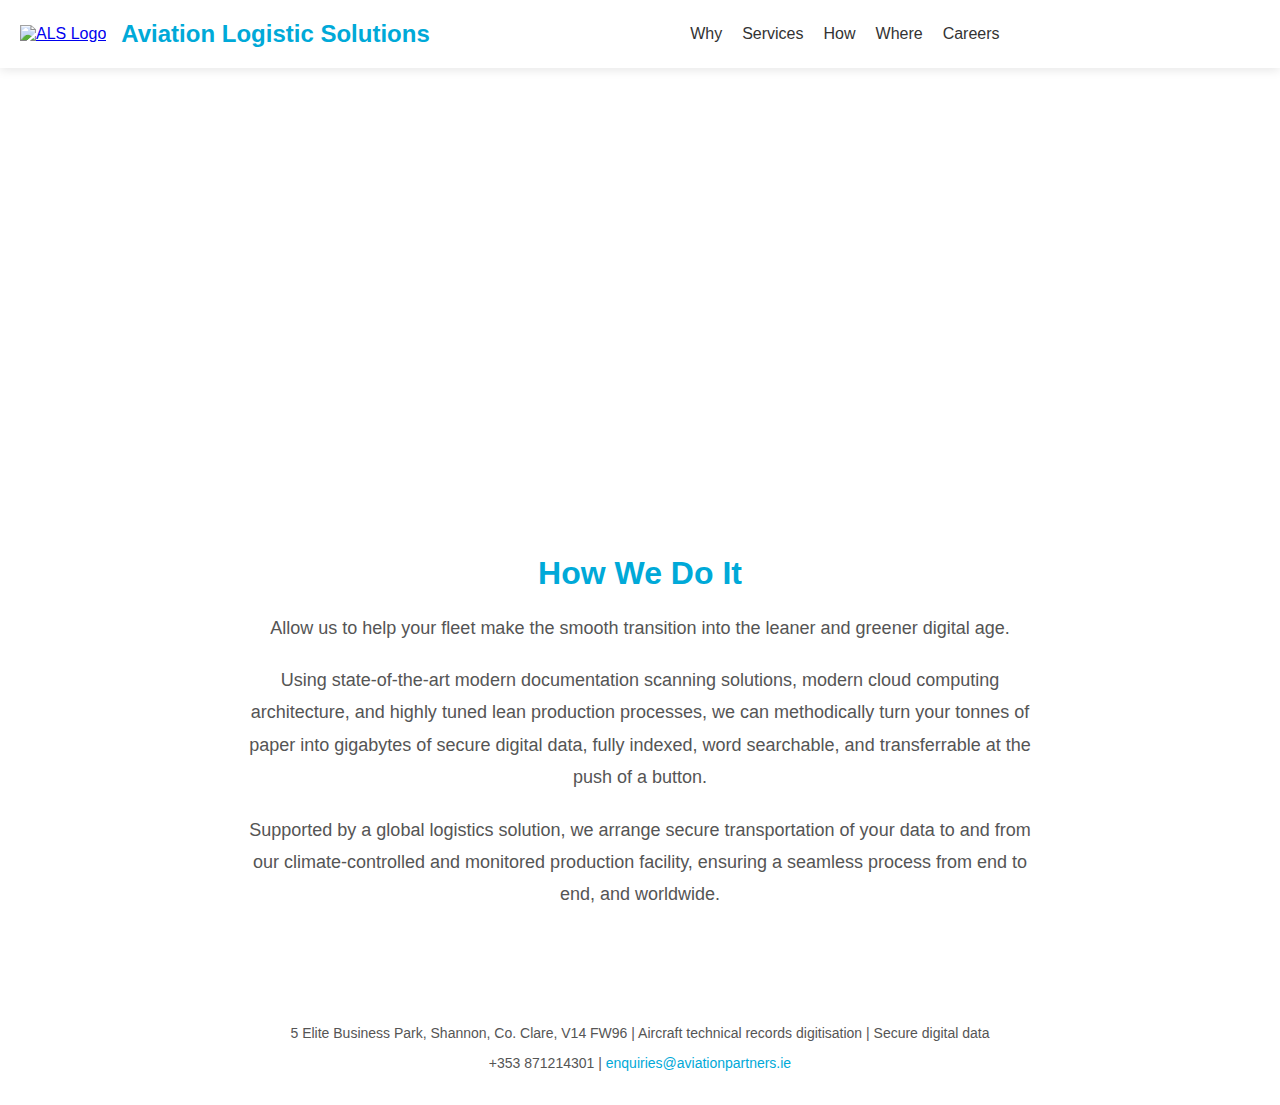
==== how.html @ 77cdc466 "ready to pulish just waiting on graphic from Jiao" ====
<!DOCTYPE html>
<html lang="en">
<head>
    <meta charset="UTF-8">
    <meta name="viewport" content="width=device-width, initial-scale=1.0">
    <link rel="icon" type="image/x-icon" href="favicon.ico">
    <title>How We Do It - Aviation Logistic Solutions</title>
    <style>
        body {
            margin: 0;
            font-family: 'Roboto', sans-serif;
            background-color: #ffffff;
            color: #333333;
        }

        /* Header */
        header {
    background-color: #ffffff;
    padding: 20px;
    display: flex;
    justify-content: space-between;
    align-items: center;
    box-shadow: 0 2px 10px rgba(0, 0, 0, 0.1);
    position: relative;
}

.logo {
    display: flex;
    align-items: center;
}

.logo img {
    max-height: 60px;
    margin-right: 15px;
}

.logo span {
    font-size: 24px;
    font-weight: bold;
    color: #00a9d8;
}

/* Centered navbar */
.nav-links {
    display: flex;
    justify-content: center;
    flex: 1;
    gap: 20px;
}

.nav-links a {
    color: #333;
    text-decoration: none;
    font-size: 16px;
}

.nav-links a:hover {
    color: #00a9d8;
}

.contact {
    font-size: 16px;
    color: #00a9d8;
}

.contact a {
    text-decoration: none;
    color: #00a9d8;
}

.contact a:hover {
    text-decoration: underline;
}

        /* Hamburger Menu Icon */
        .menu-icon {
            display: none;
            flex-direction: column;
            justify-content: space-between;
            width: 30px;
            height: 21px;
            cursor: pointer;
        }

        .menu-icon div {
            width: 100%;
            height: 3px;
            background-color: #333;
            border-radius: 2px;
        }

        /* Mobile Navigation */
        .nav-links-mobile {
            display: none;
            flex-direction: column;
            position: absolute;
            top: 100%;
            left: 0;
            right: 0;
            width: 100%;
            background-color: #ffffff;
            text-align: center;
            overflow: hidden;
            transition: max-height 0.4s ease-in-out;
            max-height: 0;
        }

        .nav-links-mobile a {
            padding: 15px 0;
            color: #333;
            font-size: 18px;
            text-decoration: none;
        }

        .nav-links-mobile a:hover {
            color: #00a9d8;
        }

        /* Open Menu */
        .nav-links-mobile.open {
            display: flex;
            max-height: 500px;
        }

        /* Hero Section */
        .hero {
            display: flex;
            justify-content: center;
            align-items: center;
            background: url('new+banner.png') no-repeat center center/cover;
            height: 400px;
            color: #ffffff;
            text-align: center;
        }

        .hero h1 {
            font-size: 36px;
            font-weight: 700;
            color: #ffffff;
        }

        .hero p {
            font-size: 24px;
            color: #b9bbbe;
        }

        /* Content Section */
        .content {
            padding: 60px 20px;
            background-color: #ffffff;
            text-align: center;
            color: #333333;
        }

        .content h2 {
            color: #00a9d8;
            margin-bottom: 20px;
            font-size: 32px;
        }

        .content p {
            font-size: 18px;
            line-height: 1.8;
            color: #555;
            max-width: 800px;
            margin: 0 auto 20px;
        }

        .content img {
            width: 100%;
            max-width: 800px;
            margin: 30px auto;
            display: block;
            border-radius: 8px;
            box-shadow: 0 4px 10px rgba(0, 0, 0, 0.1);
        }

        /* Footer */
        .footer {
            background-color: #ffffff;
            padding: 20px;
            text-align: center;
            color: #555;
            font-size: 14px;
        }

        .footer a {
            color: #00a9d8;
            text-decoration: none;
        }

        .footer a:hover {
            text-decoration: underline;
        }

        /* Button Styles */
        button, a.button {
            background-color: #00a9d8;
            color: white;
            border: none;
            border-radius: 5px;
            padding: 12px 20px;
            font-size: 16px;
            font-weight: bold;
            cursor: pointer;
            transition: background-color 0.3s ease;
            text-decoration: none;
        }

        button:hover, a.button:hover {
            background-color: #008bb5;
        }

        /* Responsive Design */
        @media (max-width: 768px) {
            .nav-links {
                display: none;
            }

            .menu-icon {
                display: flex;
            }

            .hero {
                height: 300px;
            }

            .hero h1 {
                font-size: 28px;
            }

            .hero p {
                font-size: 20px;
            }

            .content h2 {
                font-size: 28px;
            }

            .content p {
                font-size: 16px;
            }
        }

        @media (max-width: 480px) {
            .hero h1 {
                font-size: 24px;
            }

            .content h2 {
                font-size: 24px;
            }

            .content p {
                font-size: 14px;
            }

            .footer {
                padding: 15px;
            }
        }

    </style>
</head>
<body>

<header>
    <div class="logo">
        <a href="index.html">
            <img src="logo.png" alt="ALS Logo">
        </a>
        <span>Aviation Logistic Solutions</span>
    </div>
    <nav class="nav-links">
        <a href="why.html">Why</a>
        <a href="services.html">Services</a>
        <a href="#how">How</a>
        <a href="where.html">Where</a>
        <a href="opportunities.html">Careers</a>
    </nav>
    <div class="menu-icon" onclick="toggleMenu()">
        <div></div>
        <div></div>
        <div></div>
    </div>
    <nav class="nav-links-mobile" id="mobile-menu">
        <a href="why.html">Why</a>
        <a href="services.html">Services</a>
        <a href="#how">How</a>
        <a href="where.html">Where</a>
        <a href="opportunities.html">Careers</a>
    </nav>
</header>

<section class="hero">
    <h1>Digital Data, Available At The Touch Of A Button.</h1>
</section>

<section class="content">
    <h2>How We Do It</h2>
    <p>Allow us to help your fleet make the smooth transition into the leaner and greener digital age.</p>
    <p>Using state-of-the-art modern documentation scanning solutions, modern cloud computing architecture, and highly tuned lean production processes, we can methodically turn your tonnes of paper into gigabytes of secure digital data, fully indexed, word searchable, and transferrable at the push of a button.</p>
    <p>Supported by a global logistics solution, we arrange secure transportation of your data to and from our climate-controlled and monitored production facility, ensuring a seamless process from end to end, and worldwide.</p>

</section>

<footer class="footer">
    <p>5 Elite Business Park, Shannon, Co. Clare, V14 FW96 | Aircraft technical records digitisation | Secure digital data</p>
    <p>+353 871214301 | <a href="mailto:enquiries@aviationpartners.ie">enquiries@aviationpartners.ie</a></p>
</footer>

<script>
    function toggleMenu() {
        const menu = document.getElementById('mobile-menu');
        menu.classList.toggle('open');
    }
</script>

</body>
</html>
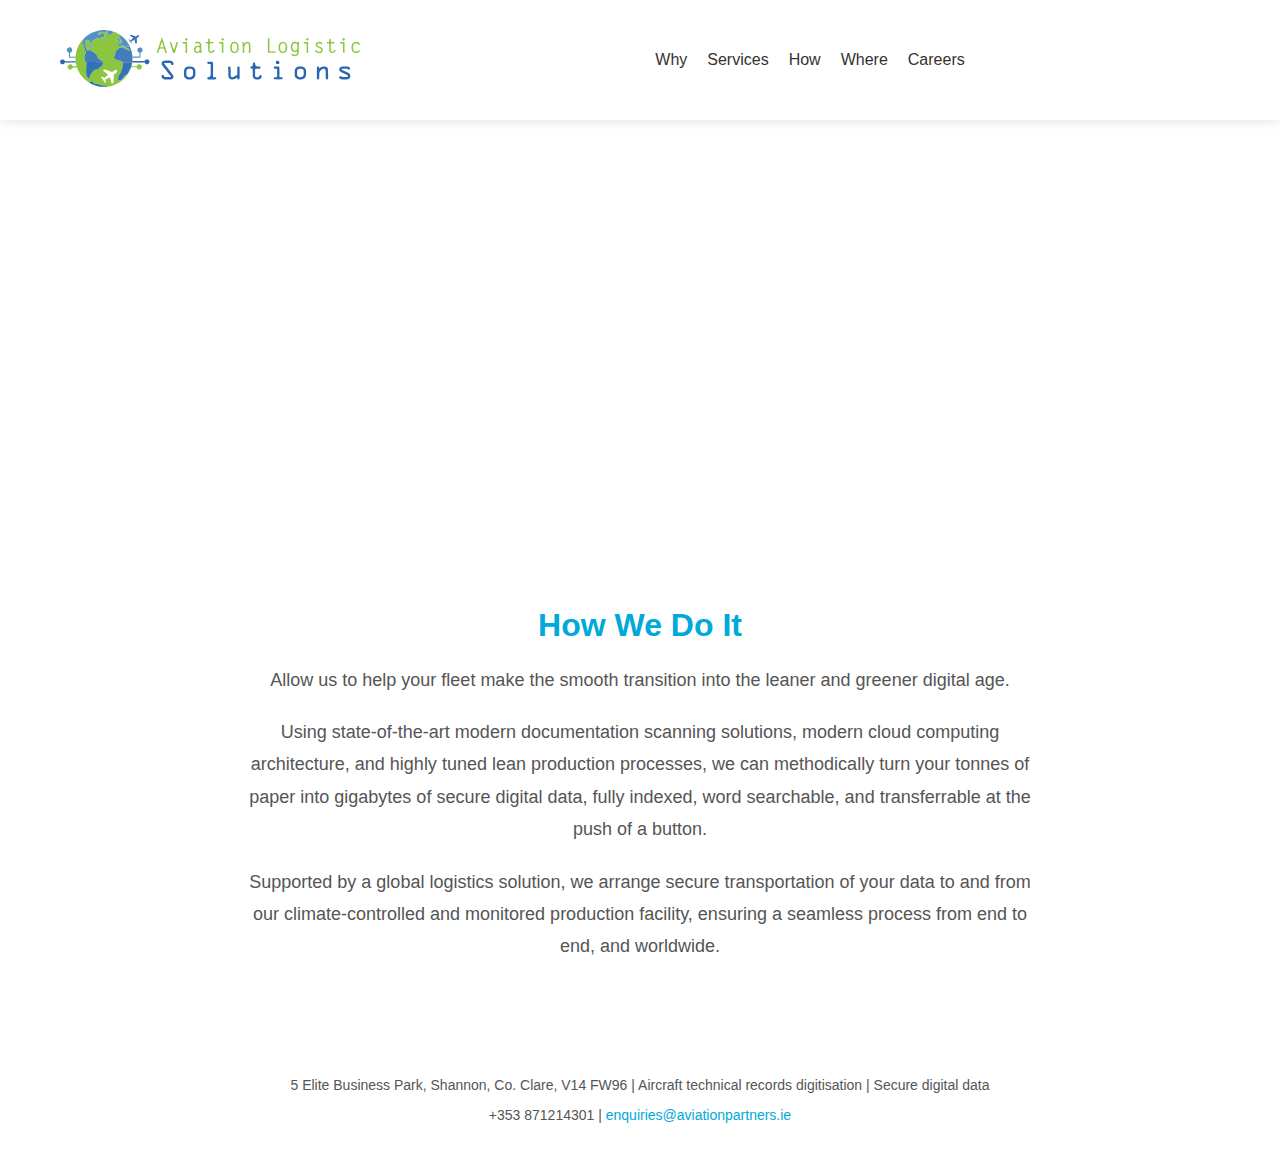
==== commit 7ac90386: "Merge pull request #7 from Aviation-Logistic-Solutions/fancyLogo" ====
--- a/how.html
+++ b/how.html
@@ -24,20 +24,36 @@
     position: relative;
 }
 
-.logo {
-    display: flex;
-    align-items: center;
-}
-
-.logo img {
-    max-height: 60px;
-    margin-right: 15px;
-}
-
-.logo span {
-    font-size: 24px;
-    font-weight: bold;
-    color: #00a9d8;
+.logo-container {
+    /* Define a class for the logo container */
+ 
+    height: 70px;
+    /* Set the height to 70 pixels */
+ 
+    width: 300px;
+    /* Set the width to 300 pixels */
+ 
+/*    margin-right: auto;*/
+    /* Push the logo container to the left by adding auto right margin */
+ 
+    margin-left: 40px;
+    /* Add a 40-pixel left margin */
+ 
+    margin-top: 10px;
+    /* Add a 10-pixel top margin */
+ 
+    margin-bottom: 0;
+    /* Remove the bottom margin */
+ 
+    transition: all 0.5s ease;
+    /* Apply a smooth transition to all properties over 0.5 seconds */
+}
+ 
+.logo-container:hover {
+    /* Add hover effect for the logo container */
+ 
+    transform: scale(1.05);
+    /* Scale up the logo container slightly on hover */
 }
 
 /* Centered navbar */
@@ -265,12 +281,167 @@
 <body>
 
 <header>
-    <div class="logo">
-        <a href="index.html">
-            <img src="logo.png" alt="ALS Logo">
-        </a>
-        <span>Aviation Logistic Solutions</span>
+    <a href="index.html">
+    <div class="logo-container">
+        <?xml version="1.0" encoding="UTF-8" ?>
+        <svg id="Layer_1" data-name="Layer 1" xmlns="http://www.w3.org/2000/svg" viewBox="0 0 2767.57 524.28">
+            <defs>
+                <style>
+                    .cls-1 {
+                        fill: #3273b6;
+                    }
+    
+                    .cls-2 {
+                        fill: #fff;
+                    }
+    
+                    .cls-3 {
+                        fill: #2b67b1;
+                    }
+    
+                    .cls-4 {
+                        fill: #417dbb;
+                    }
+    
+                    .cls-5 {
+                        fill: #8cc640;
+                    @* Primary Green for company *@
+                    }
+    
+                    .cls-6 {
+                        fill: #5591c4;
+                    }
+    
+                    #Layer_1:hover .cls-1 {
+                        fill: #8cc640;
+                    }
+    
+                    #Layer_1:hover .cls-3 {
+                        fill: #8cc640;
+                    }
+    
+                    #Layer_1:hover .cls-4 {
+                        fill: #8cc640;
+                    }
+    
+                    #Layer_1:hover .cls-6 {
+                        fill: #8cc640;
+                    }
+    
+                    #Layer_1:hover .cls-5 {
+                        fill: #2b67b1;
+                    }
+    
+                    .cls-1, .cls-3, .cls-4, .cls-6, .cls-5 {
+                        transition: fill 0.5s;
+                    }
+    
+                </style>
+            </defs>
+            <g id="oceans">
+                <path class="cls-5" d="m652.91,351.96c-3.38,12.82-9.69,24.37-15.95,35.88-37.32,68.65-95.06,110.77-170.07,130.23-9.84,2.55-19.76,4.94-30.04,5-.26-.57-.37-1.39-.82-1.69-7.77-5.09-16.08-9.11-25.53-8.99-11.58.15-23.06.86-33.7-5.18-2.38-1.36-5.36-1.81-8.13-2.32-12.04-2.26-24.13-4.19-36.13-6.62-9.03-1.82-17.62-4.95-25.19-10.45-2.99-2.18-4.91-4.43-2.18-8.27,1.83-2.58.41-4.25-2.4-4.24-5.26.03-10.73-.9-15.48,2.49-6.39,4.56-13.87,4.96-21.3,5.6-35.34-19.51-61.39-48.5-83.13-81.78-10.52-16.09-18.62-33.45-24.69-51.7-1.16-3.49-2.8-4.54-6.36-4.45-9.82.25-19.66.19-29.48.02-2.78-.05-4.16.75-5.01,3.47-3.48,11.1-15.71,16.84-24.85,16.32-9.69-.55-19.69-9.61-22.2-19.64-3.33-13.31,7.89-27.59,21.45-28.49,12.91-.86,21.56,4.01,26.02,16.09.77,2.08,2.05,2.25,3.81,2.24,9.5-.03,18.99-.01,28.49-.02,1.69,0,3.67.2,2.76-2.55-3.56-10.72-4.65-22-7.34-32.91-.46-4.11-.92-8.22-1.38-12.32-1.81-10.3-.45-20.73-1.24-31.07.09-3.39.18-6.79.27-10.18.38-12.72,2.53-25.21,5.27-37.59,10.65-48.09,32.07-90.58,65.99-126.55.78-.83,1.33-1.99,2.77-1.78-.16,5.53-2.77,10.27-5.22,14.95-4.06,7.74-7,15.79-8.45,24.42-.5,2.98-.11,5.53,1.6,8.04,4.29,6.34,8.45,12.76,12.67,19.15.47,1.05.9,2.13,1.41,3.16,5.71,11.53,10.62,23.31,9.92,36.52-.33,6.26,2.25,10.27,8.02,12.15,4.59,1.49,5.66,3.77,2.88,7.9-1.38,2.05-2.27,4.44-3.31,6.71-7.57,16.7-12.93,33.93-11.48,52.55,1.02,13.05,5.18,24.68,16.71,32.41,1.86,1.7,2.37,3.78,2.28,6.28-.2,5.63-.68,11.26-.87,16.86-.39,11.76-1.67,23.48-1.94,35.19-.45,19.92-1.33,39.91,1.69,59.8,2.52,16.63,13.53,24.64,26.49,27.29,5.35,1.09,8.02-1.2,6.13-6.07-2.56-6.6-1.3-12.29,1.9-18.02,1.77-3.17,3.43-6.41,5.28-9.53,8.47-14.3,17.93-27.75,31.87-37.44,8.68-6.03,17.77-10.46,28.73-9.5,6.55.58,11.1-2.68,14.47-7.9,1.71-2.65,3.28-5.41,4.72-8.23,1.14-2.22,2.66-3.72,5.15-4.3,22.33-5.17,32.57-26.39,28.3-47.54-.45-3.79-2.73-6.72-4.62-9.83-.81-1.34-2.06-2.19-3.72-2.13-9,.35-14.81-4.78-19.92-11.34-3.82-4.92-8.4-9.17-14.36-11.22-3.22-1.11-4.46-3.07-4.99-6.05-3.28-18.33-13.69-32.11-27.72-43.65-12.73-10.46-27.65-17.17-42.01-24.82-9.17-4.88-10.63-4.58-18.35,2.28-4.44,3.94-8,3.83-12.13-.46-3.75-3.88-4.99-8.87-6.17-13.94-1.42-6.13-1.35-12.95-4.87-18.16-3.02-4.48-1.83-7.25,1-10.52,5.68-5.01,5.51-7.93-.39-12.46-4.54-3.49-7.47-8.14-7.64-13.95-.62-20.72,18.85-33.4,37.74-24.76,2.97,1.36,4.72,3.2,5.27,6.56.78,4.71,1.69,9.47,3.23,13.98,2.08,6.06,5.73,7.1,11.25,3.71,5.41-3.32,8.86-7.86,8.46-14.58-.17-2.93.61-5.34,3.7-6.23,7.26-2.08,13.49-6.14,19.64-10.29,15.89-10.72,32.7-16.62,52.1-11.1,6.44,1.83,7.86.84,9.56-5.65.84-3.2,2.18-4.04,5.3-2.77,3.22,1.31,6.55,2.37,10.07,2.77,10.37,1.19,16.25-6.13,12.5-15.66-.85-2.17-1.91-4.27-2.57-6.49-.76-2.57-1.41-5.41,1.2-7.35,3.69-2.75,2.49-4.81-.6-6.85-1.81-1.19-3.85-2.18-5.31-3.71-4.58-4.79-9.47-3.77-14.55-1.22-1.48.75-2.9,1.62-4.34,2.46-6.87,4.06-13.52,8.54-21.31,10.79-2.86.82-5.91,1.76-8.4-.44-2.08-1.83-1.6-10.44.4-12.73,13.51-15.59,39.75-20.38,54.76-5.31,2.37,2.37,4.75,2.43,7.71,1.26,7.76-3.08,11.43-9.32,11.89-17.01.34-5.69,2.75-5.77,6.95-4.7,1.87.47,4.28,2.03,5.25-1.36,5.8.02,11.55.36,17.04,2.5-1.98.11-4.01.51-5.94.25-4.29-.58-6.31,1.16-7.24,5.33-1.63,7.27-3.85,14.41-5.51,21.68-1.63,7.16.73,12.71,6.28,15.89,1.8,1.03,3.51,1.73,5.41-.06,5.77-5.4,13.05-7.69,20.45-9.72,7.1-1.95,13.78-4.53,18.86-10.42,2.29-2.66,2.43-4.24.5-7.19-2.19-3.35-4.64-6.41-7.21-9.43,20.14,5.18,38.74,13.97,56.66,24.31.36.21.48.81.72,1.22-.87.26-1,.97-.5,1.49,5.37,5.59,11.03,10.7,19.45,10.84,1.32.47,2.78.72,3.42,2.23-5.19,2.95-9.61-.48-14.26-1.79-4.52-1.27-5.46-.68-5.12,4.02.45,6.14,2.91,11.63,6.31,16.62,6.09,8.94,12.62,17.58,18.58,26.6,7.97,12.09,2.47,25.94-11.53,29.93-1.81.52-3.55.2-4.73-.79-3.91-3.26-8.46-2.42-12.89-2.56-2.09-.07-3.48.78-4.38,2.63-3.01,6.2-1,14.22,4.6,18.4,3.98,2.97,8.79,3.77,13.31,5.4,6.5,2.35,11.59,1.99,14.86-4.93.54-1.14,1.83-1.91,2.7-2.92,2.23-2.61,4.62-3.19,7.18-.53,2.51,2.61,5.54,3.39,9.04,2.99,4.68-.54,8.73-.26,8.23,6.24-.07.97.99,2.02,1.52,3.04,1.28,3.9,4.91,4.56,8.08,5.86,8.74,3.57,18.04,5.73,26.43,10.12,7.31,3.82,11.14,10.17,11.67,18.43.18,2.8-.21,4.68-3.8,2.94-2.68-1.3-5.74-1.81-8.39-3.16-13.05-6.64-25.95-13.58-39.04-20.15-10.97-5.51-22.72-7.33-34.93-6.28-3.74.32-6.92,1.54-9.78,4.26-5.79,5.49-11.68,10.95-17.99,15.81-12.36,9.51-19.69,21.04-17.12,37.31.36,2.29.07,4.55-1.62,6.56-6.06,7.21-8.33,16.2-11.04,24.9-.9,2.89-.46,6.11,1.25,9.12,5.55,9.72,14.39,14.49,24.82,16.84,11.19,2.52,22.47,4.61,33.63,7.24,10.17,2.4,18.59,7.31,22.33,17.89.24,15.04-1.77,29.83-5.3,44.41-6.82,28.21-16.61,55.09-35.65,77.7-.93,1.1-1.67,2.16-1.29,3.54,2.58,9.29.75,17.72-4.87,25.4-.97,1.32-.79,2.12.37,3.35,10.4,10.96,24.64,11.17,35.19.35,7.36-7.54,13.07-16.38,19.15-24.89,5.2-7.27,11.89-12.89,19.76-16.34,11.19-4.91,19.05-12.54,23.87-23.52,3.61-8.22,6.97-16.55,10.56-24.78,2.47-5.66,5.29-11.14,10.75-14.63Zm-246.87,93.4c.06-.49.33-1.3.14-1.44-6.95-4.83-14.52-8.51-22.34-11.67-1.26-.51-2.69.19-3.47,1.41-1.01,1.56.4,2.43,1.26,3.34,2.51,2.66,5.05,5.28,7.63,7.87,2.46,2.46,4.68,6.31,7.55,6.91,3.17.66,5.17-3.97,7.98-5.92.39-.27.89-.39,1.34-.58-1.84,4.5-6.19,6.62-9.38,9.82-2.36,2.37-3.8,4.82-1.68,7.91,2.12,3.07,4.91,2.57,7.98,1.25,40.46-17.27,75.98-42.73,111.67-67.82,6.75-4.75,11.64-11.46,11.4-20.57-.05-1.89-.46-3.42-2.63-3.47-7.95-.16-16.09-1.23-23.2,3.73-30.71,21.42-63.24,40.38-90.24,66.81-1.08,1.06-1.9,2.89-4,2.43Zm72.27-56.25c-1.13-2.04-2.95-2.12-4.46-2.63-18.42-6.26-37.01-12.06-55.23-18.86-7.24-2.71-12.7-2.3-18.54,2.67-2.89,2.46-3.64,3.4-.26,5.97,14.57,11.07,29,22.32,43.38,33.65,1.44,1.13,2.45,1.51,3.87.54,10.42-7.1,20.83-14.22,31.23-21.33Zm17.29,24.03c-.45-.2-.9-.41-1.34-.61-8.9,6.04-17.8,12.08-26.7,18.12-6.68,4.53-6.62,5.25-3.98,12.86,3.13,9.03,5.67,18.27,8.42,27.43,2.13,7.08,4.17,14.18,6.29,21.25.26.88.44,1.94,1.89,1.77,4.02-.48,11.93-8.96,11.77-13.03-.49-11.95.45-23.88,1.39-35.72.85-10.71-.14-21.48,2.26-32.07Zm51.93-303.1c3.16-.39,6.17-1.26,8.9-2.96,1.27-.79,1.96-1.83,1.45-3.33-4.17-12.28-9.54-23.76-20.88-31.26-3.08-2.04-4.66-.99-4.84,2.45-.07,1.46-.04,3.13.59,4.37,1.92,3.73,1.45,5.62-3.14,6.31-3.26.49-5.38,3.58-5.23,6.49.14,2.73,3.59,2.08,5.76,2.39,1.47.21,3.01.34,4.47.14,4.27-.58,4.61,1.77,4.15,5.06-.92,6.5,2.29,10.22,8.76,10.34Zm-276.21,36.42c-1.33.21-2.54-.48-3.01.85-.38,1.09.44,1.87,1.05,2.63,3.37,4.18,7.82,6.81,12.98,7.84,8.28,1.66,16.65,2.91,24.99,4.3,3,.5,3.14-.89,1.96-3.09-2.09-3.9-5.51-6.13-9.59-7.44-9.37-3-19.35-2.47-28.38-5.09Zm145.51,312.77c-3.27,1.58-6.2,3.05-9.18,4.41-2.04.93-1.99,2.27-1.18,4.03,2.71,5.86,5.35,11.76,8.02,17.63.57,1.26,1.31,2.47,2.95,2.01,1.39-.38,2.28-1.52,2.35-2.91.09-1.8-.03-3.64-.26-5.44-.82-6.32-1.73-12.62-2.71-19.74ZM266.54,127.38c-1.43.45-3.92-1.04-4.74.83-.72,1.64,1.3,3.22,2.39,4.61,4.3,5.47,10.42,8.09,16.66,10.56,3.59,1.42,3.64-.45,3.04-3.02-1.61-6.78-9.87-13.04-17.35-12.99Z" />
+                <path class="cls-5" d="m440.1,2.44c-.92.39-1.54-.1-2.1-.73.91-.35,1.69-.33,2.1.73Z" />
+                <path class="cls-5" d="m655.86,344.51c1.02-3.34,2.03-6.68,3.05-10.01,14.33.02,28.66-.09,42.98.13,3.78.06,5.8-.86,7.48-4.59,3.79-8.39,10.75-13.02,19.98-13.63,9.84-.66,17.73,3.26,22.65,11.79,4.74,8.23,4.7,17-.21,25.18-4.93,8.2-12.88,12.48-22.2,11.74-10.32-.82-18.03-6.6-21.48-16.78-.99-2.91-2.33-3.77-5.29-3.75-15.66.09-31.32-.03-46.97-.07Z" />
+            </g>
+            <g id="continents">
+                <path class="cls-4" d="m580.35,301.37c-3.74-10.58-12.16-15.49-22.33-17.89-11.16-2.63-22.45-4.72-33.63-7.24-10.43-2.35-19.27-7.11-24.82-16.84-1.71-3-2.16-6.22-1.25-9.12,2.71-8.7,4.98-17.69,11.04-24.9,1.69-2.01,1.98-4.28,1.62-6.56-2.57-16.27,4.76-27.8,17.12-37.31,6.32-4.86,12.2-10.32,17.99-15.81,2.86-2.72,6.04-3.94,9.78-4.26,12.21-1.05,23.96.77,34.93,6.28,13.09,6.57,25.99,13.51,39.04,20.15,2.65,1.35,5.71,1.86,8.39,3.16,3.6,1.74,3.98-.14,3.8-2.94-.53-8.26-4.36-14.61-11.67-18.43-8.39-4.39-17.7-6.55-26.43-10.12-3.17-1.3-6.8-1.96-8.08-5.86,1.3-1.86,3.28-1.32,5-1.26,14.64.51,29.34-1.23,43.93,1.01,12.99,29.26,21.5,59.65,23.35,91.75-.51,3.54.38,6.94.99,10.37-.08,10.52-1.35,21.01-.77,31.55-2.27,3.82-1.36,8.24-2.31,12.3-.39.99-.78,1.98-1.17,2.97-28.17-.61-56.38,1.19-84.53-1Z" />
+                <path class="cls-6" d="m440.04,2.42c-.97,3.39-3.38,1.84-5.25,1.36-4.2-1.06-6.6-.98-6.95,4.7-.46,7.68-4.13,13.93-11.89,17.01-2.96,1.17-5.34,1.12-7.71-1.26-15.01-15.07-41.25-10.28-54.76,5.31-1.99,2.3-2.47,10.91-.4,12.73,2.5,2.2,5.55,1.26,8.4.44,7.79-2.24,14.44-6.73,21.31-10.79,1.43-.85,2.85-1.72,4.34-2.46,5.08-2.55,9.97-3.58,14.55,1.22,1.46,1.53,3.5,2.52,5.31,3.71,3.1,2.04,4.29,4.11.6,6.85-2.61,1.95-1.97,4.78-1.2,7.35.66,2.22,1.72,4.33,2.57,6.49,3.75,9.53-2.13,16.85-12.5,15.66-3.52-.4-6.85-1.46-10.07-2.77-3.12-1.27-4.46-.42-5.3,2.77-1.7,6.49-3.12,7.49-9.56,5.65-19.4-5.52-36.2.39-52.1,11.1-6.15,4.15-12.37,8.21-19.64,10.29-3.09.88-3.88,3.29-3.7,6.23.4,6.72-3.06,11.26-8.46,14.58-5.52,3.39-9.17,2.35-11.25-3.71-1.55-4.5-2.45-9.26-3.23-13.98-.56-3.36-2.3-5.2-5.27-6.56-18.89-8.64-38.37,4.04-37.74,24.76.18,5.81,3.1,10.46,7.64,13.95,5.9,4.53,6.07,7.45.39,12.46-6.22-2.44-12.62-.83-18.95-.82-1.03,0-1.2,1.43-1.53,2.35-4.21-6.39-8.38-12.81-12.67-19.15-1.7-2.52-2.1-5.07-1.6-8.04,1.44-8.63,4.39-16.68,8.45-24.42,2.46-4.68,5.06-9.42,5.22-14.95,22.41-22.95,47.92-41.61,76.93-55.4,21.58-10.26,44.17-17.42,67.71-21.41,19.51-3.31,39.21-4.48,58.95-3.17,5.76.38,11.55.55,17.3,1.18.57.63,1.18,1.12,2.1.73l-.05-.02Z" />
+                <path class="cls-1" d="m580.35,301.37c28.16,2.19,56.36.39,84.53,1-.72,10.95-3.92,21.43-5.96,32.14-1.02,3.34-2.03,6.68-3.05,10.01-1.03,2.46-2.73,4.66-2.96,7.44-5.47,3.49-8.28,8.96-10.75,14.63-3.6,8.23-6.95,16.56-10.56,24.78-4.83,10.98-12.68,18.61-23.87,23.52-7.87,3.45-14.57,9.07-19.76,16.34-6.08,8.51-11.79,17.35-19.15,24.89-10.55,10.82-24.8,10.62-35.19-.35-1.17-1.23-1.34-2.02-.37-3.35,5.63-7.69,7.46-16.11,4.87-25.4-.38-1.38.36-2.43,1.29-3.54,19.03-22.61,28.83-49.49,35.65-77.7,3.52-14.58,5.54-29.37,5.3-44.41Z" />
+                <path class="cls-6" d="m644.77,153.43c-14.6-2.25-29.29-.5-43.93-1.01-1.73-.06-3.7-.6-5,1.26-.54-1.01-1.6-2.07-1.52-3.04.5-6.5-3.55-6.78-8.23-6.24-3.5.4-6.53-.38-9.04-2.99-2.56-2.66-4.95-2.07-7.18.53-.87,1.01-2.16,1.78-2.7,2.92-3.27,6.93-8.35,7.28-14.86,4.93-4.52-1.63-9.33-2.43-13.31-5.4-5.6-4.18-7.6-12.2-4.6-18.4.9-1.85,2.28-2.7,4.38-2.63,4.44.14,8.99-.7,12.89,2.56,1.19.99,2.92,1.3,4.73.79,14-3.99,19.5-17.85,11.53-29.93-5.95-9.02-12.49-17.66-18.58-26.6-3.4-4.99-5.87-10.48-6.31-16.62-.34-4.7.6-5.29,5.12-4.02,4.65,1.31,9.07,4.74,14.26,1.79,36.1,27.05,64.3,60.49,82.35,102.09Z" />
+                <path class="cls-3" d="m265.99,483.4c7.42-.64,14.91-1.05,21.3-5.6,4.75-3.39,10.22-2.46,15.48-2.49,2.81-.01,4.23,1.66,2.4,4.24-2.72,3.84-.81,6.09,2.18,8.27,7.56,5.5,16.16,8.63,25.19,10.45,12,2.43,24.1,4.36,36.13,6.62,2.77.52,5.75.97,8.13,2.32,10.64,6.04,22.13,5.34,33.7,5.18,9.45-.13,17.76,3.9,25.53,8.99.45.29.55,1.11.82,1.69-19.44,1.42-38.9,1.76-58.31.11-12.52-1.06-24.81-3.88-37.04-6.9-14.31-3.53-28.17-8.44-41.57-14.28-11.78-5.13-23.25-11.25-33.93-18.59Z" />
+                <path class="cls-6" d="m266.54,127.38c7.47-.05,15.74,6.21,17.35,12.99.61,2.56.55,4.44-3.04,3.02-6.24-2.47-12.36-5.1-16.66-10.56-1.09-1.39-3.12-2.97-2.39-4.61.82-1.87,3.31-.38,4.74-.83Z" />
+                <path class="cls-4" d="m217.71,147.07c.32-.92.5-2.35,1.53-2.35,6.32,0,12.73-1.62,18.95.82-2.83,3.26-4.02,6.04-1,10.52,3.52,5.21,3.45,12.03,4.87,18.16,1.17,5.06,2.42,10.05,6.17,13.94,4.14,4.28,7.69,4.4,12.13.46,7.73-6.86,9.19-7.16,18.35-2.28,14.37,7.65,29.29,14.36,42.01,24.82,14.04,11.54,24.44,25.32,27.72,43.65.53,2.98,1.78,4.94,4.99,6.05,5.97,2.05,10.54,6.3,14.36,11.22,5.11,6.57,10.92,11.69,19.92,11.34,1.66-.07,2.91.79,3.72,2.13,1.89,3.11,4.17,6.04,4.62,9.83-2.72.85-5.49,1.02-8.33,1.02-46.38-.04-92.75-.02-139.13-.05-2.53,0-4.98-.12-6.74,2.15-11.53-7.73-15.69-19.36-16.71-32.41-1.45-18.62,3.91-35.85,11.48-52.55,1.03-2.27,1.93-4.66,3.31-6.71,2.78-4.14,1.71-6.41-2.88-7.9-5.77-1.88-8.35-5.89-8.02-12.15.7-13.21-4.21-25-9.92-36.52-.51-1.03-.94-2.11-1.41-3.16Z" />
+                <path class="cls-1" d="m241.87,298.48c1.75-2.27,4.2-2.15,6.74-2.15,46.38.03,92.75.01,139.13.05,2.84,0,5.62-.17,8.33-1.02,4.26,21.16-5.98,42.37-28.3,47.54-2.48.58-4.01,2.08-5.15,4.3-1.44,2.81-3.01,5.57-4.72,8.23-3.37,5.22-7.92,8.48-14.47,7.9-10.95-.97-20.04,3.46-28.73,9.5-13.95,9.69-23.4,23.13-31.87,37.44-1.85,3.12-3.51,6.36-5.28,9.53-3.2,5.74-4.47,11.42-1.9,18.02,1.89,4.88-.78,7.17-6.13,6.07-12.96-2.65-23.97-10.67-26.49-27.29-3.01-19.88-2.14-39.87-1.69-59.8.27-11.71,1.55-23.43,1.94-35.19.19-5.6.67-11.23.87-16.86.09-2.5-.42-4.58-2.28-6.28Z" />
+                <path class="cls-6" d="m482.69,11.24c2.56,3.02,5.02,6.08,7.21,9.43,1.93,2.96,1.79,4.54-.5,7.19-5.08,5.89-11.76,8.47-18.86,10.42-7.41,2.04-14.68,4.32-20.45,9.72-1.9,1.78-3.61,1.09-5.41.06-5.55-3.18-7.92-8.73-6.28-15.89,1.66-7.27,3.88-14.4,5.51-21.68.93-4.17,2.95-5.91,7.24-5.33,1.93.26,3.96-.15,5.94-.25,8.67,1.55,17.18,3.76,25.6,6.32Z" />
+                <path class="cls-6" d="m547.52,110.03c-6.47-.11-9.68-3.84-8.76-10.34.47-3.3.12-5.64-4.15-5.06-1.46.2-3,.07-4.47-.14-2.16-.31-5.61.35-5.76-2.39-.15-2.91,1.97-5.99,5.23-6.49,4.58-.7,5.06-2.58,3.14-6.31-.64-1.24-.67-2.91-.59-4.37.18-3.44,1.76-4.48,4.84-2.45,11.34,7.5,16.71,18.97,20.88,31.26.51,1.5-.18,2.54-1.45,3.33-2.73,1.7-5.74,2.57-8.9,2.96Z" />
+                <path class="cls-6" d="m271.32,146.45c9.03,2.62,19.01,2.09,28.38,5.09,4.08,1.31,7.5,3.54,9.59,7.44,1.18,2.2,1.04,3.59-1.96,3.09-8.34-1.39-16.7-2.64-24.99-4.3-5.15-1.03-9.6-3.66-12.98-7.84-.61-.76-1.44-1.54-1.05-2.63.46-1.33,1.68-.63,3.01-.85Z" />
+            </g>
+            <g id="prongs-top">
+                <path class="cls-6" d="m669.12,255.54c-.61-3.43-1.51-6.83-.99-10.37,15.31.85,30.64.15,45.96.36,4.83.07,9.67-.08,14.5.04,2.46.06,3.61-.63,3.58-3.35-.12-10-.18-20,.04-29.99.07-3.28-2.04-3.66-4.17-4.58-17.11-7.43-20.39-29.54-6.26-41.6,9.8-8.37,32.18-7.29,38,8.72,4.69,12.91,1.77,26.97-13.67,33.13-3.39,1.35-4.04,3.01-4,6.19.15,11.5.09,22.99.05,34.49-.02,5.88-1.18,7.01-7.05,7.01-22,0-43.99-.03-65.99-.05Z" />
+                <path class="cls-6" d="m143.09,246.43c-.09,3.39-.18,6.79-.27,10.18-17.48-.02-34.95-.06-52.43-.06-6.91,0-8-1.06-8.01-8.15-.02-11.32-.17-22.64.09-33.95.09-3.88-1.03-5.78-4.74-7.38-9.47-4.08-15.55-14.85-14.59-24.55,1-10.09,9.75-19.59,20.03-21.74,10.1-2.12,20.95,2.44,26.08,11.6,6.49,11.6,3.64,29.51-12.04,35.27-3.76,1.38-4.6,3.25-4.51,6.89.24,9.15.21,18.31.01,27.46-.08,3.41.87,4.6,4.44,4.56,15.31-.2,30.62-.11,45.94-.13Z" />
+            </g>
+            <g id="prongs-middle">
+                <path class="cls-3" d="m666.05,299.39c.94-4.07.04-8.48,2.31-12.3,35.3-.04,70.6-.13,105.9-.06,4.25,0,7.01-.62,9.51-4.96,5.9-10.22,15.11-11.82,26.19-9.47,7.79,1.65,14.46,10.36,15.12,18.63.87,10.82-4.03,19.61-13.51,23.18-12.71,4.78-23.56.72-29.63-11.82-.87-1.81-1.26-3.47-4-3.46-37.29.16-74.59.2-111.89.26Z" />
+                <path class="cls-3" d="m144.05,287.68c.46,4.11.92,8.22,1.38,12.32-31.82.04-63.65.13-95.48.03-3.58-.01-5.47.82-7.16,4.3-4.75,9.78-15.86,14.26-26.2,11.21-10.51-3.09-17.6-13.54-16.48-24.28,1.04-9.91,10.19-19.15,20.6-19.71,9.4-.51,18.06,3.08,22.13,12.02,1.65,3.63,3.73,4.2,7.22,4.19,31.33-.12,62.66-.07,93.98-.07Z" />
+            </g>
+            <g id="solutions">
+                <path class="cls-3" d="m2024.67,388.46c0,12.58.46,25.19-.17,37.73-.38,7.64,2.43,9.96,9.52,9.05,3.1-.4,6.29.04,9.43-.11,5.77-.28,10.21.26,10.54,7.97.3,7.09-1.49,12.19-9.05,12.31-20.95.32-41.92.37-62.87-.14-6.68-.16-11.07-4.5-10.17-11.93.87-7.2,5.94-8.28,12.22-8.26,20.66.06,19.02,3.28,19.05-18.89.02-16.08-.38-32.16.17-48.22.27-7.9-1.47-11.83-10.23-10.63-4.08.56-8.46.25-12.5-.62-5.31-1.14-9.39-3.48-9.04-10.5.34-6.87,4.26-9.61,9.8-9.88,11.15-.54,22.36-.51,33.53-.12,8.39.3,9.56,6.97,9.69,13.43.26,12.93.08,25.86.09,38.79Z" />
+                <path class="cls-3" d="m993.44,455.7c-9.11,0-18.25.51-27.31-.11-17.02-1.16-29.81-14.26-28.78-28.85.43-6.11,2.23-10.89,9.93-10.68,6.4.17,11.9,0,11.64,9.14-.2,7.04,5.54,7.86,11.16,7.85,15.41-.02,30.83.04,46.24-.04,2.32-.01,5.27,1.03,6.79-1.39,1.95-3.12-1-5.2-2.6-7.26-17.35-22.44-34.79-44.82-52.21-67.21-7.96-10.23-15.84-20.52-23.92-30.65-7.14-8.95-9.7-18.69-4.71-29.33,4.81-10.25,13.64-14.41,24.66-14.54,18.9-.22,37.85-1.35,56.69.67,14.86,1.59,26.39,14.59,26.04,28.22-.17,6.69-2.56,11.71-10,12.42-7.45.71-12.72-2.72-13.07-10.17-.35-7.46-4.44-8.7-10.24-8.72-14.01-.04-28.02-.15-42.03.04-3.64.05-8.5-1.94-10.64,2.1-2.2,4.14,2.24,6.94,4.46,9.8,24.04,30.99,48.24,61.86,72.35,92.8,3.87,4.96,7.87,9.87,8.93,16.42,2.59,16.03-7.38,28.14-25.01,29.38-9.41.66-18.91.12-28.36.1Z" />
+                <path class="cls-3" d="m2627.34,336.03c7.7,0,15.39,0,23.09,0,9.98-.01,17.16,5.52,23.34,12.4,3.68,4.1,3.81,9.41-.05,13.35-4.03,4.11-10.3,7.11-14.74,2.33-6.5-7-14.07-6.69-22.12-6.64-9.79.06-19.59-.17-29.38.02-3.67.07-8.36-.16-9.14,4.81-.62,3.97,3,6.66,5.98,7.51,10.42,2.94,19.38,8.92,29.23,13,10.19,4.22,20.47,8.42,30.15,13.67,12.87,6.98,17.43,19.08,14.05,36.34-2.42,12.35-10.91,19.68-22.99,21.46-19.42,2.87-39.01,2.33-58.52.24-6.93-.74-12.12-5.03-17.12-9.54-4.4-3.96-6.35-8.62-3.29-13.98,3.53-6.18,11.13-6.22,14.78-3.36,10.72,8.42,22.63,5.62,34.23,6.11,6.98.3,13.99.1,20.98-.1,5.84-.17,10.31-2.6,11.03-8.96.66-5.84-2.98-8.34-7.97-10.63-19.41-8.88-38.91-17.67-57.76-27.64-12.57-6.66-17.02-18.55-13.97-30.93,2.57-10.45,15.09-19.2,28.16-19.48,7.34-.16,14.69-.03,22.04-.03v.04Z" />
+                <path class="cls-3" d="m1143.93,395.25c0-4.55,0-9.09,0-13.64.02-29,16.86-45.47,46.31-45.68,16.43-.11,32.37-.25,45.93,12.06,7.25,6.58,11.95,14.06,12.15,23.07.39,17.67,2.73,35.46-1.44,53.06-3.92,16.5-19.85,30.55-36.92,31.53-9.06.52-18.18-.09-27.27.13-17.1.43-42.28-23.24-38.93-41.68,1.11-6.09.17-12.56.17-18.85Zm83.26.52c0-5.58.08-11.17-.02-16.75-.18-10.94-9.08-20.59-20.13-21.41-5.9-.44-11.86-.2-17.8-.1-14.63.25-23.22,8.91-23.32,23.48-.06,8.73.75,17.54-.19,26.16-1.4,12.76,4.71,20.38,14.96,26.11,6.89,3.85,14.28,1.76,21.37,1.77,14.67,0,25.08-11.04,25.12-25.64.01-4.54,0-9.07,0-13.61Z" />
+                <path class="cls-3" d="m2270.18,395.31c0,5.25,0,10.5,0,15.75-.01,26.85-18.04,44.66-45.32,44.75-3.5.01-7.05-.39-10.49.07-19.74,2.6-32.94-8.03-44.63-21.78-4.4-5.17-4.05-11.67-4.21-17.76-.35-13.64-.25-27.29-.08-40.94.25-19.64,17.94-38.15,37.75-39.23,9.42-.51,18.92-.57,28.34-.05,21.25,1.18,38.59,19.98,38.63,41.34.01,5.95,0,11.9,0,17.85Zm-21.54.23c0-5.24.06-10.47-.01-15.71-.16-12.25-9.18-21.71-21.45-22.28-5.57-.26-11.17-.15-16.75-.03-14.32.29-23.27,9.32-23.39,23.69-.08,9.07.67,18.19,0,27.21-.85,11.32,4.61,18.01,13.45,23.93,7.3,4.89,14.84,2.55,22.2,2.67,15.35.25,25.91-10.72,25.95-25.86.01-4.54,0-9.07,0-13.61Z" />
+                <path class="cls-3" d="m2390.89,354.19c6.4-4.15,11.47-7.14,16.21-10.58,14.05-10.19,29.63-8.92,44.98-5.22,12.91,3.11,19.26,11.86,19.79,24.78,1,24.8,1.7,49.61,2.51,74.42.03,1.05.03,2.1,0,3.15-.25,6.9-1.51,14-9.43,15.19-8.99,1.36-12.47-6.37-12.94-13.01-1.16-16.36-.77-32.83-.98-49.26-.07-5.24.24-10.51-.12-15.73-1.21-17.13-12.86-24.06-29.25-17.55-.96.38-1.8,1.08-2.71,1.59q-27.22,15.25-27.22,46.35c0,11.2.05,22.4-.06,33.59-.08,7.92-3.39,14-11.92,14.1-8.49.1-9.76-7.23-9.81-13.47-.29-31.49-.24-62.99,0-94.48.05-6.85,2.62-12.39,11.18-12.09,8.3.3,9.59,5.4,8.97,12.18-.12,1.32.34,2.69.82,6.03Z" />
+                <path class="cls-3" d="m1634.79,438.54c-7.21,4.55-12.91,8.55-18.97,11.91-13.48,7.48-27.87,8.74-42.01,2.93-14.38-5.9-20.56-17.78-20.4-33.2.25-23.34.27-46.68-1.98-69.96-.62-6.35,1.16-12.13,8.22-13.68,6.17-1.36,11.72-1.1,12.9,7.65,2.73,20.36,3.73,40.75,2.04,61.19-.65,7.83,1.25,15.22,2.78,22.53,1.24,5.95,15.06,9.89,22.08,6.17,11.38-6.03,22.14-13.23,33.19-19.9,3.79-2.29,2.98-6,2.99-9.4.05-18.2-.07-36.39.1-54.59.05-5.65.55-11.53,7.22-13.74,8.7-2.9,14.15,2.09,14.24,13.7.2,26.59.07,53.19.07,79.79,0,4.2-.12,8.4,0,12.6.23,7.18-2.38,12.64-9.94,13.52-8.26.96-9.97-5.81-11.86-11.81-.41-1.28-.33-2.72-.65-5.69Z" />
+                <path class="cls-3" d="m1778.42,396.71c0-10.5-.45-21.03.16-31.49.42-7.13-3.03-7.69-8.72-8.04-10.13-.64-14.58-6.11-12.39-13.84,1.88-6.61,8.1-8.54,13.04-8.57,7.93-.05,8.31-3.82,7.97-9.68-.26-4.53-.2-9.11.12-13.64.46-6.55,2.5-11.05,10.75-11,8.18.05,10.31,4.23,10.57,11.02.04,1.05.02,2.1.04,3.15q.44,21.36,22.35,21.37c6.29.01,12.74-.59,18.83.56,4.94.93,9.97,3.47,9.44,10.41-.49,6.46-4.5,9.63-10.19,9.98-10.12.62-20.31.91-30.42.37-7.58-.4-10.54,1.44-10.22,9.71.66,17.12.27,34.29.18,51.44-.04,7.65,2.19,14.04,10.03,16.46,10.96,3.39,23.54-.27,27.83-7.49,1.42-2.39,2.6-4.97,4.32-7.11,3.13-3.88,7.33-5.29,12.13-3.61,4.45,1.57,6.16,4.69,6.22,9.66.17,13.22-7.69,24.48-21,27.63-12.38,2.93-25.06,3.04-37.47.17-14.23-3.29-23.2-14.8-23.42-29.14-.14-9.45-.03-18.9-.03-28.34-.05,0-.1,0-.16,0Z" />
+                <path class="cls-3" d="m1412.17,367.6c0,19.61.26,39.23-.14,58.83-.14,6.77,1.68,9.75,8.75,8.83,3.8-.49,7.69-.23,11.54-.31,5.78-.12,9.36,2.48,10,8.39.6,5.53-1.32,9.73-7.05,11.24-2.67.71-5.5,1.16-8.26,1.17-17.51.1-35.02.03-52.53.07-3.92.01-7.7-.46-11.13-2.47-3.9-2.28-6.19-5.4-5.4-10.28.8-4.99,4.4-6.7,8.58-7.8.99-.26,2.09-.04,3.14-.09q20.55-.99,20.55-22.07c0-29.07-.42-58.14.23-87.19.22-9.79-1.85-14.5-12.41-12.7-3.04.52-6.36.33-9.41-.26-5.4-1.05-10.23-3.66-10.52-9.82-.32-6.78,4.42-10.47,10.45-10.8,11.17-.61,22.4-.53,33.59-.11,9.17.34,9.92,7.52,9.97,14.43.13,20.31.05,40.62.06,60.93Z" />
+                <path class="cls-3" d="m2024.22,298.71c0,13.45-1.16,14.57-15.19,14.61-15.09.04-16.63-1.43-16.59-15.84.04-13.58.12-13.64,16.74-13.64q15.04,0,15.04,14.86Z" />
+            </g>
+            <g id="aviation-logistic">
+                <path class="cls-5" d="m940.79,68.47c10.13,30.79,20.28,61.57,30.38,92.36,4.58,13.96,9.17,27.92,13.49,41.96.99,3.21,3.82,8.17-1.92,9.23-4.39.81-10.48,3.03-12.36-5.14-2.19-9.48-5.67-18.66-8.15-28.09-1.39-5.31-4.15-6.93-9.62-7.08-32.8-.93-32.8-1.08-42.09,29.77-.5,1.67-.91,3.38-1.43,5.05-2.32,7.52-8.65,6.89-13.78,5.4-7.45-2.16-1.41-6.45-.36-9.68,13.49-41.6,27.07-83.16,40.63-124.74.97-2.97,2-5.91,3-8.87.73-.06,1.47-.11,2.2-.17Zm.17,41.83c-.8-.09-1.61-.17-2.41-.26-4.64,14.78-9.19,29.6-13.98,44.33-1.51,4.63.53,5.38,4.43,5.31,6.96-.13,13.94-.3,20.89.05,5.77.29,6.27-1.92,4.66-6.75-4.7-14.17-9.08-28.45-13.59-42.69Z" />
+                <path class="cls-5" d="m1303.74,165.13c.5,13.6-.73,27.29,3.19,40.65.77,2.63,1.7,6.05-2.62,6.4-3.68.29-8.87,3.59-10.34-2.99-1.49-6.62-3.78-5.41-8.29-2.29-11.72,8.11-26.46,8.09-36.27.71-10.23-7.69-15.91-24.21-12.16-35.33,6.82-20.2,14.56-26.99,30.97-27.11,2.8-.02,5.99.95,8.3-.09,3.94-1.76,11.47,8.41,12.14-3.72.64-11.54-3.58-18.37-12.7-19.23-6.69-.63-13.14.43-19.52,2.86-3.46,1.32-7.86,3.96-10.27-2.39-2.38-6.26,1.04-7.77,5.91-9.47,8.39-2.93,16.86-4.63,25.72-3.68,13.95,1.5,24.66,12.47,25.8,27.38.72,9.38.13,18.86.13,28.3Zm-15.18,10.01c-.79-6.02,2.94-13.81-6.15-16.84-14.34-4.78-24.77,0-30.38,13.86-3.61,8.93.14,22.44,8.81,27.66,9.15,5.51,15.33-1.56,21.67-6.78,5.73-4.72,7.14-10.85,6.04-17.9Z" />
+                <path class="cls-5" d="m2095.6,161.09c0,7.32.37,14.6-1.69,21.84-5.73,20.18-19.44,30.6-39.91,29.8-17.19-.67-32.27-14.46-35.95-32.78-3.04-15.12-3.64-30.07,2.79-44.6,9.09-20.53,23.32-28.88,43.83-25.67,16.7,2.61,29.38,18.45,30.89,38.82.31,4.17.04,8.39.04,12.58Zm-14.6-.67c-.36-6.13.86-13.09-1.46-20.01-4.38-13.07-10.31-18.24-22.16-18.36-12.99-.13-18.48,4.37-23.39,18.07-5.15,14.38-4.69,28.46.22,42.81,3.31,9.68,9.18,17.66,19.14,18.49,13.57,1.13,21.23-5.75,25.81-18.35,2.62-7.19,1.74-14.51,1.84-22.64Z" />
+                <path class="cls-5" d="m1742.19,171.97c0-11.54.29-23.08-.12-34.6-.21-5.92-1.25-12.42-7.68-14.98-6.34-2.53-12.47-.4-17.66,3.72-11.99,9.52-15.34,23.03-15.98,37.3-.59,13.26-.26,26.56-.11,39.85.06,5.71-1.17,9.15-8.05,9.32-7.45.19-6.45-4.44-6.45-8.94,0-13.28-.36-26.58.09-39.85.51-15.05-2.47-29.8-2.98-44.74-.1-3.03-3.4-7.43,3.02-7.57,4.18-.09,9.45-1.9,10.24,5.39.31,2.9-1.84,7.23,1.48,8.52,3.93,1.52,5.31-3.56,8.02-5.46,1.71-1.2,3.14-2.79,4.85-3.99,21.25-14.92,43.45-5.72,45.28,20.04,1.63,22.96.49,46.11.58,69.18.02,6.31-4.22,7.08-9.17,7.26-6.31.23-5.14-4.33-5.17-7.94-.1-10.84-.03-21.67-.03-32.51-.06,0-.11,0-.17,0Z" />
+                <path class="cls-5" d="m1648.09,162.31c-.26,8.89.7,17.27-2.49,25.43-5.89,15.04-17.96,24.39-33.09,24.99-17.73.7-30.02-6.27-36.86-22.17-8.83-20.54-8.26-41.36,1.32-61.46,7.3-15.31,22.65-22.17,40.5-19.45,14.77,2.25,24.98,13.49,28.75,29.49,1.88,7.97,1.62,15.8,1.88,23.18Zm-14.75-11.59c0-15.08-6.84-26.07-16.47-28.35-12.34-2.91-22.91,1.14-27.33,11.92-7.2,17.54-7.25,35.65-.19,53.22,3.36,8.35,9.89,14.51,19.87,14.31,10.63-.21,18.97-7.07,22.04-17.58,3.4-11.64,3.79-23.48,2.07-33.52Z" />
+                <path class="cls-5" d="m1381.14,158.8c0,7.35-.12,14.7.04,22.05.16,7.25-1.07,15.96,7.96,18.56,9.3,2.68,17.5-.91,22.03-9.79,2.95-5.78,6.67-5.88,11.96-4.25,4.16,1.28,4.63,2.87,2.81,6.75-7.04,15.01-25.03,23.94-41.16,19.99-10.3-2.52-14.58-10.33-16.39-19.75-3.47-18.03-1.77-36.32-1.38-54.45.24-10.91-1.74-16.63-13.94-14.45-3.92.7-7.52.31-7.7-5.6-.2-6.24,3.13-6.48,7.85-6.59,13.49-.31,13.49-.46,13.49-14.36,0-3.5.21-7.01-.04-10.5-.41-5.75,3.17-5.89,7.39-5.97,4.52-.09,7.65.81,7.1,6.26-.14,1.39-.02,2.8-.01,4.2.13,20.45.14,20.06,21.15,20.74,4.83.16,14.2-5.39,14.26,5.75.06,11.3-9.4,5.72-14.26,5.87-21.14.67-21.15.29-21.15,21.87,0,4.55,0,9.1,0,13.65Z" />
+                <path class="cls-5" d="m2484.19,160.14c0-9.09-.42-18.21.13-27.26.45-7.34-2.09-10.34-9.44-9.36-2.4.32-4.89-.07-7.33.06-4.48.23-5.08-2.52-5.05-6.07.03-3.44.42-5.76,4.9-6.3,5.5-.66,13.13,3.75,16.07-2.83,2.23-4.98.84-11.69.65-17.62-.19-6.04-.39-11.28,8.38-10.38,4.42.46,6.45,1.8,6.1,6.27-.11,1.39-.02,2.8-.01,4.19.14,20.52.15,20.23,21.12,20.76,4.41.11,11.7-4.41,13.16,4.78.69,4.36-.03,7.51-5.73,7.25-6.63-.31-13.32.35-19.92-.17-7.1-.56-8.91,2.42-8.76,9.05.37,16.42.19,32.86.1,49.29-.05,7.99.46,17.21,8.85,19.41,8.42,2.21,16.42-3.21,20.59-11.07,3.66-6.89,7.37-6.82,13.12-3.12,2.42,1.56,2.27,3.04,1.72,5.14-2.55,9.7-18.19,20.23-30.58,20.58-14.44.41-24.58-5.17-26.86-18.1-1.97-11.17-.41-22.97-.41-34.49h-.81Z" />
+                <path class="cls-5" d="m1052.16,182.9c6.64-20.87,13.26-41.74,19.96-62.59.94-2.91.89-6.75,3.96-8.18,3.5-1.63,7.94-1.79,11.2-.08,3.79,1.98.7,5.62-.11,8.31-8.46,28.04-17.2,56-25.51,84.08-1.61,5.43-3.57,8.36-9.88,8.09-5.73-.25-9.5-.76-11.45-7.5-8.18-28.19-17.11-56.17-25.54-84.29-.89-2.97-4.77-7.83,1.57-9.04,4.67-.89,10.34-2.31,12.54,5.36,4.91,17.13,10.51,34.06,15.85,51.07,1.56,4.97,3.2,9.91,4.8,14.86.88-.03,1.75-.06,2.63-.09Z" />
+                <path class="cls-5" d="m2392.46,212.77c-13.18-.05-24.24-5.6-34.72-13.01-5.78-4.09-2.45-7.46,0-11.35,3.01-4.8,5.47-2.39,8.19.22,5.4,5.17,12.15,8.13,18.77,11.31,7.01,3.36,19.62.16,23.14-5.93,4.19-7.25.73-18.9-7.17-23.44-3.01-1.73-6.32-2.94-9.53-4.33-4.81-2.08-9.78-3.83-14.42-6.22-14.2-7.34-21.55-20.34-17.73-30.81,5.2-14.24,22.6-23.37,37.78-19.23,6.61,1.8,13.57,2.36,19.68,6.35,4.83,3.15,5.73,5.73,3,10.95-3.27,6.27-6.35,3.22-9.82.88-6.9-4.64-14.36-6.92-22.78-6.1-6.74.66-11.12,4.74-13.32,10.34-2.37,6.04,1.49,10.68,6.24,14.15,8.59,6.27,19.33,8.03,28.44,13.25,8.51,4.87,15.45,10.57,15.56,21.71.21,20.9-10.22,31.51-31.31,31.27Z" />
+                <path class="cls-5" d="m2703.15,161.03c.74,14.65,3.52,28.46,17.39,36.8,10.78,6.48,20.23,4.28,32.89-8.12,4.23-4.15,6.45-4.51,10.57.08,3.73,4.16,3.46,6.41-.37,10.15-24.49,23.92-61.47,14.48-71.98-18.14-5.66-17.56-3.97-34.19,3.96-50.34,13.51-27.49,51.78-30.3,69.55-5.39,2.3,3.22,4.21,6.09-.53,8.3-3.16,1.48-6.41,7.77-10.21,1.42-7.6-12.68-18.47-16.74-32.13-12.38-10.77,3.44-18.98,18.65-19.14,33.44-.02,1.4,0,2.8,0,4.2Z" />
+                <path class="cls-5" d="m1917.47,142.9c0-19.22.14-38.44-.08-57.66-.06-5.66.49-9.15,7.7-9.02,6.93.13,6.87,3.86,6.85,8.79-.08,34.6.2,69.2-.23,103.79-.1,8.15,1.92,11.07,10.43,10.61,13.24-.72,26.55-.2,39.83-.18,3.9,0,7.81-.34,7.9,5.57.09,5.62-3.22,6.05-7.45,6.04-19.22-.05-38.45-.23-57.67.1-6.45.11-7.41-2.88-7.36-8.28.2-19.92.08-39.84.07-59.76Z" />
+                <path class="cls-5" d="m2625,160.93c0,14.36-.07,28.71.04,43.07.04,5.3-1.23,8.38-7.59,8.59-7.01.23-6.95-3.6-6.92-8.56.11-21.36.16-42.72.01-64.08-.13-18.84,2.52-16.1-15.85-16.38-2.45-.04-4.91-.11-7.35,0-4.19.19-5.37-2.02-5.41-5.83-.05-4.18.98-6.56,5.84-6.45,10.15.23,20.32.35,30.46-.03,5.98-.23,6.91,2.65,6.84,7.65-.2,14-.07,28.01-.07,42.02Z" />
+                <path class="cls-5" d="m1172.79,161.11c0,13.99-.07,27.97.04,41.96.04,5.47-.62,9.29-7.76,9.53-8.29.27-6.69-5.06-6.7-9.7-.05-23.08-.41-46.16.18-69.22.21-8.18-2.49-10.55-10.09-9.61-4.13.51-8.38-.02-12.58.11-4.76.14-6.85-1.84-7.11-6.78-.3-5.66,2.73-6.15,7.11-6.08,9.79.15,19.59.36,29.37-.07,6.14-.27,7.77,2.14,7.64,7.91-.32,13.98-.1,27.97-.1,41.95Z" />
+                <path class="cls-5" d="m1507.52,161.43c0,13.28-.05,26.56.02,39.84.03,5.86.39,11.48-8.24,11.2-8.23-.27-6.05-6.28-6.08-10.63-.19-22.36-.52-44.74.12-67.09.26-8.97-2.7-11.89-11.2-10.67-3.42.49-7-.15-10.47.13-4.98.39-6.67-1.58-6.7-6.6-.02-5.37,2.46-6.4,7.05-6.3,9.43.2,18.88.3,28.3-.03,5.43-.19,7.39,1.64,7.28,7.18-.3,14.32-.1,28.65-.09,42.98Z" />
+                <path class="cls-5" d="m2289.6,161.03c0,12.95.06,25.9-.03,38.84-.04,5.73,1.69,12.74-7.93,12.53-9.4-.2-5.56-7.46-5.64-11.66-.4-20.99-.72-42.01.04-62.98.38-10.4-1.76-15.85-13.34-13.69-3.04.57-6.3-.1-9.43.12-4.49.32-6.14-1.49-6.19-6.04-.05-4.83,1.36-7.37,6.53-6.79.69.08,1.4,0,2.1,0,10.79.27,24.75-3.45,31.49,1.91,7.18,5.7,1.71,20.28,2.35,30.96.33,5.58.06,11.19.06,16.79Z" />
+                <path class="cls-5" d="m2188.24,196.14c-3.7,1.56-6.5,2.82-9.36,3.93-17.82,6.98-34.95.87-43.55-16.43-9.55-19.2-8.59-38.8,1.41-57.43,8.64-16.08,28.32-21.62,45.7-13.97,4.49,1.97,8.53,6.23,12.18-1.72,1.36-2.96,6.49-1.55,9.84-.97,3.68.63,2.36,3.75,1.89,5.93-5.45,24.93-2.27,50.2-3.1,75.31-.25,7.61-.73,15.08-2,22.71-2.76,16.49-13.72,23.47-27.86,27.47-14.01,3.96-24.94-3.04-35.3-11.16-2.51-1.97-3.73-4.56-.47-6.81,2.73-1.89,4.43-7.37,9.33-3.29,1.88,1.57,3.56,3.44,5.62,4.69,7.87,4.79,16.26,7.17,24.79,2.18,7.92-4.64,11.1-12.22,10.89-21.29-.06-2.75,0-5.5,0-9.13Zm.61-40.3c0-5.93-.1-11.85.04-17.78.09-3.72-1.07-6.69-3.75-9.33-11.01-10.86-29.15-9-36.41,4.48-8.78,16.33-7.01,32.79,2.06,48.48,5.63,9.74,14.82,10.09,24.1,6.84,8.65-3.03,15.44-8.11,14.06-19.12-.56-4.46-.09-9.05-.1-13.58Z" />
+                <path class="cls-5" d="m1175.09,86.07c1.71,9.62-5.35,12.41-11.64,12.33-6.01-.08-10.44-5.49-10.33-12.21.11-6.79,3.32-10.63,11.08-10.6,7.79.03,12.22,2.13,10.89,10.48Z" />
+                <path class="cls-5" d="m2617.17,75.8c7.4-1.1,10.27,2.17,10.66,10.48.43,9.42-5.65,12.14-11.97,12.13-5.87-.01-10.85-5.48-11.15-11.63-.35-7.13,3.95-11.56,12.47-10.97Z" />
+                <path class="cls-5" d="m2282.3,75.84c7.15-1.08,11.4,2.31,11.57,9.57.17,7.38-3.5,11.65-11.54,11.47-7.16-.16-12.22-2.13-12.28-10.53-.06-8.33,4.52-11.01,12.25-10.5Z" />
+                <path class="cls-5" d="m1500.72,75.86c7.86-1.02,11.29,3.33,11.17,10.28-.13,7.55-4.49,11.02-12.32,10.8-7.44-.21-11.12-3.84-11.13-10.87-.01-7.98,4.62-11.17,12.28-10.2Z" />
+            </g>
+            <g id="plane-blue">
+                <path class="cls-1" d="m646.07,101.85c-.11.18-.26.33-.44.45-4.1-2.64-6.98-6.56-10.39-9.91-.88-.86-2.67-1.73-1.86-3.12.98-1.7,3.08-1.19,4.47-.51,4.16,2.03,8.17,4.35,12.24,6.55,0,.69,0,1.37,0,2.06,0,0-.08.07-.08.07-1.95,0-2.97.92-2.92,2.92,0,0-.08.08-.08.08-.78.16-1,.69-.94,1.4Z" />
+                <path class="cls-3" d="m708.99,80.32c-.35,13.56-.67,27.12-1.05,40.68-.07,2.49-5.39,8.06-7.73,8.04-2.14-.02-1.78-2.05-2.15-3.29-3.7-12.16-7.31-24.35-10.95-36.53,0,0,0,.11,0,.11.72.13.96-.22.89-.89,0,0,.1-.08.1-.08,1.86.49,3.18-.13,3.9-1.94,0,0,.09-.07.09-.07,1.35.07,2.16-.4,1.92-1.92,0,0,.09-.07.09-.07,1.6.3,2.96.25,2.91-1.93,0,0,.09-.07.09-.07,1.59.28,2.94.23,2.91-1.93,0,0,.09-.07.09-.07,1.58.28,2.93.21,2.91-1.93,0,0,.1-.07.1-.07.92.27,1.64.13,1.89-.94,0,0,.09-.07.09-.07,1.52.18,2.49-.45,2.91-1.93,0,0,.08-.06.08-.06.58.03,1.16.07,1.74.1.31.97.05,1.76-.75,2.37-.02.83-.04,1.66-.06,2.49Z" />
+                <path class="cls-3" d="m678.01,73.5c-1.72.61-2.85-.51-4.01-1.42-9.98-7.73-19.94-15.48-29.99-23.28,4.76-4.91,9.65-6.19,16.36-3.51,12.33,4.94,25.05,8.88,37.61,13.24-.63.95-1.26,1.89-1.89,2.84,0,0-.08.07-.08.07-1.33-.05-2.15.41-1.93,1.92,0,0-.09.07-.09.07-1.59-.29-2.95-.23-2.91,1.93,0,0-.09.07-.09.07-1.58-.28-2.93-.21-2.91,1.93,0,0-.1.07-.1.07-.91-.25-1.62-.1-1.89.94,0,0-.1.07-.1.07-1.53-.2-2.48.47-2.91,1.93,0,0-.09.07-.09.07-1.52-.18-2.47.49-2.91,1.93,0,0-.08.07-.08.07-.95-.18-1.63.14-1.99,1.06Z" />
+                <path class="cls-3" d="m652.18,96.23c8.12-7.91,16.7-15.27,25.99-21.79,1.27-.06,2.09-.54,1.83-2l.08-.07c1.58.28,2.95.24,2.91-1.93l.09-.07c1.58.27,2.93.22,2.91-1.93l.1-.07c.92.26,1.62.1,1.89-.94l.1-.07c1.52.19,2.5-.44,2.91-1.93l.09-.07c1.51.18,2.48-.46,2.91-1.93l.09-.07c1.37.09,2.16-.4,1.93-1.92l.08-.07c2.15.43,3.61-.25,4.06-2.53,3.82-1.32,6.96-3.86,10.01-6.31,5.39-4.33,11.48-4.47,17.84-4.22,3.21.12,3.57,1.95,2.87,4.33-1.49,5.07-4.31,9.3-8.7,12.34-4.08,2.82-8.22,5.56-12.34,8.33-1.2.16-2.02.65-1.75,2.06l-.08.06c-1.59-.28-2.92-.19-2.91,1.93l-.09.07c-.91-.25-1.63-.11-1.89.94l-.1.07c-1.51-.18-2.48.46-2.91,1.93l-.09.07c-1.52-.18-2.47.49-2.91,1.93l-.09.07c-1.5-.16-2.47.48-2.91,1.93l-.09.07c-1.35-.08-2.16.4-1.92,1.92l-.09.07c-1.85-.46-3.19.11-3.9,1.94l-.1.08c-.61-.02-.95.23-.89.89v-.11c-9.22,5.43-18.47,10.79-28.3,15.07-1.33.14-2.5.49-2.72,2.07l-.1.06c-.91-.24-1.69-.24-1.9.94l-.1.06c-.91-.24-1.69-.23-1.9.94l-.1.06c-1.1-.35-2.12-.34-2.89.69-1.81-.44-3.24,2.14-5.29.53-2.79-2.19-2.36-4.13,1.82-7.34.18-.12.32-.27.44-.45.31-.47.62-.94.94-1.4l.08-.08c1.92-.02,2.95-.94,2.92-2.92l.08-.07c1.07.3,1.7-.2,2.09-1.15Z" />
+                <path class="cls-6" d="m647.09,100.37c-.05-2,.97-2.92,2.92-2.92.03,1.97-1,2.9-2.92,2.92Z" />
+                <path class="cls-6" d="m691.98,86.43c-.72,1.82-2.03,2.43-3.9,1.94.7-1.84,2.05-2.4,3.9-1.94Z" />
+                <path class="cls-6" d="m680.08,72.37c.44-1.44,1.39-2.11,2.91-1.93.04,2.17-1.33,2.21-2.91,1.93Z" />
+                <path class="cls-6" d="m683.08,70.37c.43-1.46,1.38-2.12,2.91-1.93.03,2.14-1.33,2.2-2.91,1.93Z" />
+                <path class="cls-6" d="m691.08,65.36c-.04-2.16,1.32-2.22,2.91-1.93-.42,1.46-1.39,2.1-2.91,1.93Z" />
+                <path class="cls-6" d="m688.08,67.36c-.02-2.14,1.33-2.2,2.91-1.93-.41,1.49-1.38,2.12-2.91,1.93Z" />
+                <path class="cls-6" d="m696.99,82.44c.05,2.18-1.31,2.23-2.91,1.93.44-1.45,1.41-2.09,2.91-1.93Z" />
+                <path class="cls-6" d="m699.99,80.44c.04,2.16-1.32,2.21-2.91,1.93.44-1.44,1.39-2.11,2.91-1.93Z" />
+                <path class="cls-6" d="m702.99,78.44c.02,2.14-1.33,2.21-2.91,1.93.42-1.47,1.39-2.11,2.91-1.93Z" />
+                <path class="cls-6" d="m707.98,75.43c-.42,1.48-1.39,2.12-2.91,1.93-.01-2.12,1.33-2.21,2.91-1.93Z" />
+                <path class="cls-6" d="m694.07,63.36c-.23-1.51.59-1.97,1.93-1.92.24,1.52-.56,2.01-1.93,1.92Z" />
+                <path class="cls-6" d="m694,84.44c.24,1.52-.58,1.99-1.92,1.92-.24-1.52.57-1.99,1.92-1.92Z" />
+                <path class="cls-6" d="m686.09,68.37c.27-1.04.98-1.19,1.89-.94-.27,1.04-.98,1.2-1.89.94Z" />
+                <path class="cls-6" d="m655.99,106.42c-.28,1.02-1.02,1.12-1.9.94.2-1.18.99-1.18,1.9-.94Z" />
+                <path class="cls-6" d="m653.99,107.42c-.28,1.02-1.02,1.13-1.9.94.21-1.17.99-1.18,1.9-.94Z" />
+                <path class="cls-6" d="m704.98,77.43c-.26,1.07-.97,1.21-1.89.94.27-1.05.99-1.19,1.89-.94Z" />
+                <path class="cls-6" d="m646.07,101.85c-.06-.72.16-1.25.94-1.4-.31.47-.62.94-.94,1.4Z" />
+                <path class="cls-6" d="m687.99,88.45c.08.67-.16,1.02-.89.89-.07-.66.27-.91.89-.89Z" />
+                <path class="cls-3" d="m657.66,106.39c.98,5.19,1.72,10.39,1.38,15.69-.06.91.27,2.12-1.25,2.23-.95.07-1.52-.47-1.88-1.3-1.78-4.05-3.58-8.09-5.36-12.14.48-.82.96-1.63,1.44-2.44,0,0,.1-.06.1-.06.88.19,1.61.08,1.9-.94,0,0,.1-.06.1-.06.88.19,1.62.09,1.9-.94,0,0,.1-.06.1-.06.53,0,1.05.02,1.58.02Z" />
+                <path class="cls-6" d="m559.01,49.11c-8.42-.14-14.08-5.25-19.45-10.84-.5-.53-.37-1.23.5-1.49,6.85,3.29,13.08,7.54,18.95,12.33Z" />
+                <path class="cls-6" d="m696.08,61.38c.63-.95,1.26-1.89,1.89-2.84.72.1,1.45.2,2.17.3-.45,2.29-1.91,2.96-4.06,2.53Z" />
+                <path class="cls-6" d="m708.99,80.32c.02-.83.04-1.66.06-2.49,2.12.88.55,1.67-.06,2.49Z" />
+                <path class="cls-6" d="m657.66,106.39c-.53,0-1.05-.02-1.58-.02.22-1.59,1.39-1.93,2.72-2.07-.38.7-.76,1.4-1.14,2.1Z" />
+                <path class="cls-6" d="m651.99,108.42c-.48.81-.96,1.63-1.44,2.44-.49-.58-.97-1.17-1.45-1.75.77-1.04,1.79-1.04,2.89-.69Z" />
+                <path class="cls-6" d="m709.8,75.47c-.58-.03-1.16-.07-1.74-.1-.27-1.41.56-1.89,1.75-2.06,0,.72-.01,1.44-.02,2.16Z" />
+                <path class="cls-6" d="m678.01,73.5c.36-.92,1.04-1.24,1.99-1.06.25,1.46-.57,1.93-1.83,2-.14-.3-.19-.61-.15-.94Z" />
+                <path class="cls-6" d="m650.09,97.37c0-.69,0-1.37,0-2.06.7.3,1.39.61,2.09.91-.39.95-1.02,1.44-2.09,1.15Z" />
+            </g>
+            <g id="plane-white">
+                <path class="cls-2" d="m406.03,445.35c2.09.46,2.92-1.37,4-2.43,27-26.43,59.53-45.39,90.24-66.81,7.11-4.96,15.25-3.89,23.2-3.73,2.17.04,2.58,1.58,2.63,3.47.24,9.11-4.65,15.82-11.4,20.57-35.69,25.1-71.21,50.55-111.67,67.82-3.07,1.31-5.86,1.82-7.98-1.25-2.13-3.08-.68-5.54,1.68-7.91,3.19-3.21,7.55-5.33,9.38-9.82l-.08.09Z" />
+                <path class="cls-2" d="m478.31,389.11c-10.41,7.11-20.81,14.23-31.23,21.33-1.42.97-2.43.6-3.87-.54-14.37-11.32-28.8-22.58-43.38-33.65-3.38-2.57-2.63-3.51.26-5.97,5.84-4.97,11.3-5.37,18.54-2.67,18.22,6.81,36.81,12.61,55.23,18.86,1.5.51,3.32.59,4.46,2.63Z" />
+                <path class="cls-2" d="m495.6,413.14c-2.4,10.59-1.41,21.36-2.26,32.07-.94,11.84-1.88,23.77-1.39,35.72.17,4.07-7.74,12.56-11.77,13.03-1.45.17-1.63-.89-1.89-1.77-2.12-7.08-4.17-14.18-6.29-21.25-2.75-9.16-5.29-18.4-8.42-27.43-2.64-7.61-2.7-8.34,3.98-12.86,8.9-6.04,17.8-12.08,26.7-18.12.45.2.9.41,1.34.61Z" />
+                <path class="cls-2" d="m416.83,459.22c.99,7.12,1.89,13.42,2.71,19.74.23,1.8.35,3.63.26,5.44-.07,1.4-.97,2.53-2.35,2.91-1.64.46-2.38-.75-2.95-2.01-2.67-5.88-5.31-11.77-8.02-17.63-.82-1.76-.86-3.1,1.18-4.03,2.98-1.36,5.91-2.83,9.18-4.41Z" />
+                <path class="cls-2" d="m406.11,445.27c-.45.19-.95.3-1.34.58-2.81,1.95-4.81,6.58-7.98,5.92-2.87-.6-5.09-4.44-7.55-6.91-2.58-2.59-5.12-5.21-7.63-7.87-.86-.91-2.27-1.78-1.26-3.34.79-1.22,2.22-1.91,3.47-1.41,7.82,3.16,15.39,6.84,22.34,11.67.19.13-.08.94-.14,1.44,0,0,.08-.09.08-.09Z" />
+            </g>
+        </svg>
     </div>
+</a>
+    
     <nav class="nav-links">
         <a href="why.html">Why</a>
         <a href="services.html">Services</a>
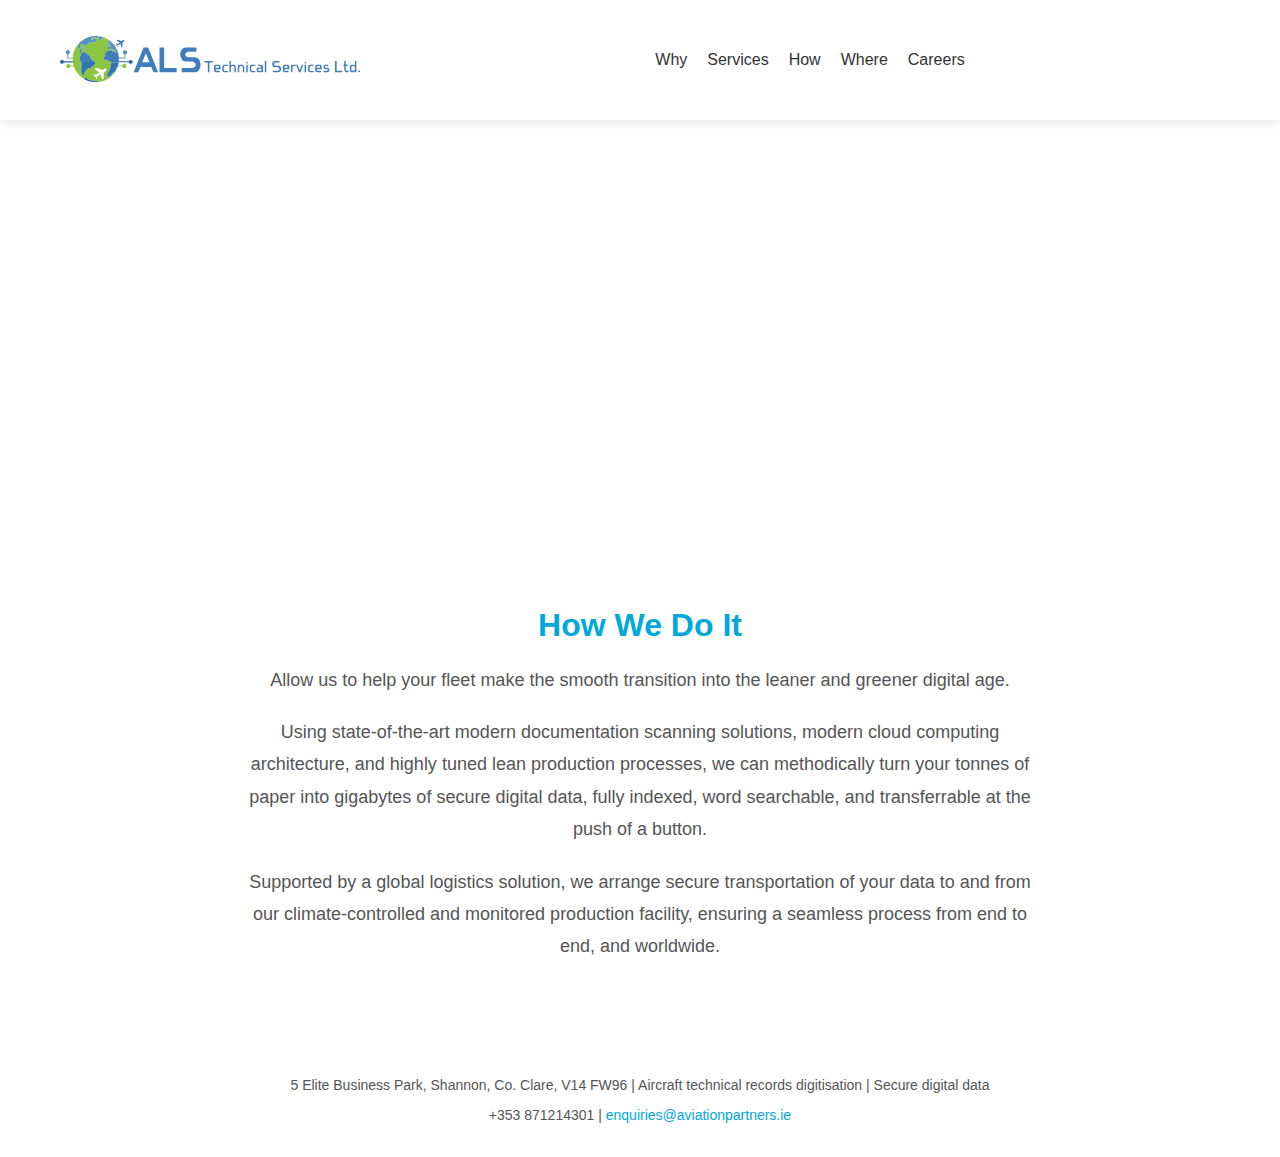
==== commit 6b3fc19c: "Merge pull request #11 from conorMorey/main" ====
--- a/how.html
+++ b/how.html
@@ -282,164 +282,162 @@
 
 <header>
     <a href="index.html">
-    <div class="logo-container">
-        <?xml version="1.0" encoding="UTF-8" ?>
-        <svg id="Layer_1" data-name="Layer 1" xmlns="http://www.w3.org/2000/svg" viewBox="0 0 2767.57 524.28">
-            <defs>
-                <style>
-                    .cls-1 {
-                        fill: #3273b6;
-                    }
-    
-                    .cls-2 {
-                        fill: #fff;
-                    }
-    
-                    .cls-3 {
-                        fill: #2b67b1;
-                    }
-    
-                    .cls-4 {
-                        fill: #417dbb;
-                    }
-    
-                    .cls-5 {
-                        fill: #8cc640;
-                    @* Primary Green for company *@
-                    }
-    
-                    .cls-6 {
-                        fill: #5591c4;
-                    }
-    
-                    #Layer_1:hover .cls-1 {
-                        fill: #8cc640;
-                    }
-    
-                    #Layer_1:hover .cls-3 {
-                        fill: #8cc640;
-                    }
-    
-                    #Layer_1:hover .cls-4 {
-                        fill: #8cc640;
-                    }
-    
-                    #Layer_1:hover .cls-6 {
-                        fill: #8cc640;
-                    }
-    
-                    #Layer_1:hover .cls-5 {
-                        fill: #2b67b1;
-                    }
-    
-                    .cls-1, .cls-3, .cls-4, .cls-6, .cls-5 {
-                        transition: fill 0.5s;
-                    }
-    
-                </style>
-            </defs>
-            <g id="oceans">
-                <path class="cls-5" d="m652.91,351.96c-3.38,12.82-9.69,24.37-15.95,35.88-37.32,68.65-95.06,110.77-170.07,130.23-9.84,2.55-19.76,4.94-30.04,5-.26-.57-.37-1.39-.82-1.69-7.77-5.09-16.08-9.11-25.53-8.99-11.58.15-23.06.86-33.7-5.18-2.38-1.36-5.36-1.81-8.13-2.32-12.04-2.26-24.13-4.19-36.13-6.62-9.03-1.82-17.62-4.95-25.19-10.45-2.99-2.18-4.91-4.43-2.18-8.27,1.83-2.58.41-4.25-2.4-4.24-5.26.03-10.73-.9-15.48,2.49-6.39,4.56-13.87,4.96-21.3,5.6-35.34-19.51-61.39-48.5-83.13-81.78-10.52-16.09-18.62-33.45-24.69-51.7-1.16-3.49-2.8-4.54-6.36-4.45-9.82.25-19.66.19-29.48.02-2.78-.05-4.16.75-5.01,3.47-3.48,11.1-15.71,16.84-24.85,16.32-9.69-.55-19.69-9.61-22.2-19.64-3.33-13.31,7.89-27.59,21.45-28.49,12.91-.86,21.56,4.01,26.02,16.09.77,2.08,2.05,2.25,3.81,2.24,9.5-.03,18.99-.01,28.49-.02,1.69,0,3.67.2,2.76-2.55-3.56-10.72-4.65-22-7.34-32.91-.46-4.11-.92-8.22-1.38-12.32-1.81-10.3-.45-20.73-1.24-31.07.09-3.39.18-6.79.27-10.18.38-12.72,2.53-25.21,5.27-37.59,10.65-48.09,32.07-90.58,65.99-126.55.78-.83,1.33-1.99,2.77-1.78-.16,5.53-2.77,10.27-5.22,14.95-4.06,7.74-7,15.79-8.45,24.42-.5,2.98-.11,5.53,1.6,8.04,4.29,6.34,8.45,12.76,12.67,19.15.47,1.05.9,2.13,1.41,3.16,5.71,11.53,10.62,23.31,9.92,36.52-.33,6.26,2.25,10.27,8.02,12.15,4.59,1.49,5.66,3.77,2.88,7.9-1.38,2.05-2.27,4.44-3.31,6.71-7.57,16.7-12.93,33.93-11.48,52.55,1.02,13.05,5.18,24.68,16.71,32.41,1.86,1.7,2.37,3.78,2.28,6.28-.2,5.63-.68,11.26-.87,16.86-.39,11.76-1.67,23.48-1.94,35.19-.45,19.92-1.33,39.91,1.69,59.8,2.52,16.63,13.53,24.64,26.49,27.29,5.35,1.09,8.02-1.2,6.13-6.07-2.56-6.6-1.3-12.29,1.9-18.02,1.77-3.17,3.43-6.41,5.28-9.53,8.47-14.3,17.93-27.75,31.87-37.44,8.68-6.03,17.77-10.46,28.73-9.5,6.55.58,11.1-2.68,14.47-7.9,1.71-2.65,3.28-5.41,4.72-8.23,1.14-2.22,2.66-3.72,5.15-4.3,22.33-5.17,32.57-26.39,28.3-47.54-.45-3.79-2.73-6.72-4.62-9.83-.81-1.34-2.06-2.19-3.72-2.13-9,.35-14.81-4.78-19.92-11.34-3.82-4.92-8.4-9.17-14.36-11.22-3.22-1.11-4.46-3.07-4.99-6.05-3.28-18.33-13.69-32.11-27.72-43.65-12.73-10.46-27.65-17.17-42.01-24.82-9.17-4.88-10.63-4.58-18.35,2.28-4.44,3.94-8,3.83-12.13-.46-3.75-3.88-4.99-8.87-6.17-13.94-1.42-6.13-1.35-12.95-4.87-18.16-3.02-4.48-1.83-7.25,1-10.52,5.68-5.01,5.51-7.93-.39-12.46-4.54-3.49-7.47-8.14-7.64-13.95-.62-20.72,18.85-33.4,37.74-24.76,2.97,1.36,4.72,3.2,5.27,6.56.78,4.71,1.69,9.47,3.23,13.98,2.08,6.06,5.73,7.1,11.25,3.71,5.41-3.32,8.86-7.86,8.46-14.58-.17-2.93.61-5.34,3.7-6.23,7.26-2.08,13.49-6.14,19.64-10.29,15.89-10.72,32.7-16.62,52.1-11.1,6.44,1.83,7.86.84,9.56-5.65.84-3.2,2.18-4.04,5.3-2.77,3.22,1.31,6.55,2.37,10.07,2.77,10.37,1.19,16.25-6.13,12.5-15.66-.85-2.17-1.91-4.27-2.57-6.49-.76-2.57-1.41-5.41,1.2-7.35,3.69-2.75,2.49-4.81-.6-6.85-1.81-1.19-3.85-2.18-5.31-3.71-4.58-4.79-9.47-3.77-14.55-1.22-1.48.75-2.9,1.62-4.34,2.46-6.87,4.06-13.52,8.54-21.31,10.79-2.86.82-5.91,1.76-8.4-.44-2.08-1.83-1.6-10.44.4-12.73,13.51-15.59,39.75-20.38,54.76-5.31,2.37,2.37,4.75,2.43,7.71,1.26,7.76-3.08,11.43-9.32,11.89-17.01.34-5.69,2.75-5.77,6.95-4.7,1.87.47,4.28,2.03,5.25-1.36,5.8.02,11.55.36,17.04,2.5-1.98.11-4.01.51-5.94.25-4.29-.58-6.31,1.16-7.24,5.33-1.63,7.27-3.85,14.41-5.51,21.68-1.63,7.16.73,12.71,6.28,15.89,1.8,1.03,3.51,1.73,5.41-.06,5.77-5.4,13.05-7.69,20.45-9.72,7.1-1.95,13.78-4.53,18.86-10.42,2.29-2.66,2.43-4.24.5-7.19-2.19-3.35-4.64-6.41-7.21-9.43,20.14,5.18,38.74,13.97,56.66,24.31.36.21.48.81.72,1.22-.87.26-1,.97-.5,1.49,5.37,5.59,11.03,10.7,19.45,10.84,1.32.47,2.78.72,3.42,2.23-5.19,2.95-9.61-.48-14.26-1.79-4.52-1.27-5.46-.68-5.12,4.02.45,6.14,2.91,11.63,6.31,16.62,6.09,8.94,12.62,17.58,18.58,26.6,7.97,12.09,2.47,25.94-11.53,29.93-1.81.52-3.55.2-4.73-.79-3.91-3.26-8.46-2.42-12.89-2.56-2.09-.07-3.48.78-4.38,2.63-3.01,6.2-1,14.22,4.6,18.4,3.98,2.97,8.79,3.77,13.31,5.4,6.5,2.35,11.59,1.99,14.86-4.93.54-1.14,1.83-1.91,2.7-2.92,2.23-2.61,4.62-3.19,7.18-.53,2.51,2.61,5.54,3.39,9.04,2.99,4.68-.54,8.73-.26,8.23,6.24-.07.97.99,2.02,1.52,3.04,1.28,3.9,4.91,4.56,8.08,5.86,8.74,3.57,18.04,5.73,26.43,10.12,7.31,3.82,11.14,10.17,11.67,18.43.18,2.8-.21,4.68-3.8,2.94-2.68-1.3-5.74-1.81-8.39-3.16-13.05-6.64-25.95-13.58-39.04-20.15-10.97-5.51-22.72-7.33-34.93-6.28-3.74.32-6.92,1.54-9.78,4.26-5.79,5.49-11.68,10.95-17.99,15.81-12.36,9.51-19.69,21.04-17.12,37.31.36,2.29.07,4.55-1.62,6.56-6.06,7.21-8.33,16.2-11.04,24.9-.9,2.89-.46,6.11,1.25,9.12,5.55,9.72,14.39,14.49,24.82,16.84,11.19,2.52,22.47,4.61,33.63,7.24,10.17,2.4,18.59,7.31,22.33,17.89.24,15.04-1.77,29.83-5.3,44.41-6.82,28.21-16.61,55.09-35.65,77.7-.93,1.1-1.67,2.16-1.29,3.54,2.58,9.29.75,17.72-4.87,25.4-.97,1.32-.79,2.12.37,3.35,10.4,10.96,24.64,11.17,35.19.35,7.36-7.54,13.07-16.38,19.15-24.89,5.2-7.27,11.89-12.89,19.76-16.34,11.19-4.91,19.05-12.54,23.87-23.52,3.61-8.22,6.97-16.55,10.56-24.78,2.47-5.66,5.29-11.14,10.75-14.63Zm-246.87,93.4c.06-.49.33-1.3.14-1.44-6.95-4.83-14.52-8.51-22.34-11.67-1.26-.51-2.69.19-3.47,1.41-1.01,1.56.4,2.43,1.26,3.34,2.51,2.66,5.05,5.28,7.63,7.87,2.46,2.46,4.68,6.31,7.55,6.91,3.17.66,5.17-3.97,7.98-5.92.39-.27.89-.39,1.34-.58-1.84,4.5-6.19,6.62-9.38,9.82-2.36,2.37-3.8,4.82-1.68,7.91,2.12,3.07,4.91,2.57,7.98,1.25,40.46-17.27,75.98-42.73,111.67-67.82,6.75-4.75,11.64-11.46,11.4-20.57-.05-1.89-.46-3.42-2.63-3.47-7.95-.16-16.09-1.23-23.2,3.73-30.71,21.42-63.24,40.38-90.24,66.81-1.08,1.06-1.9,2.89-4,2.43Zm72.27-56.25c-1.13-2.04-2.95-2.12-4.46-2.63-18.42-6.26-37.01-12.06-55.23-18.86-7.24-2.71-12.7-2.3-18.54,2.67-2.89,2.46-3.64,3.4-.26,5.97,14.57,11.07,29,22.32,43.38,33.65,1.44,1.13,2.45,1.51,3.87.54,10.42-7.1,20.83-14.22,31.23-21.33Zm17.29,24.03c-.45-.2-.9-.41-1.34-.61-8.9,6.04-17.8,12.08-26.7,18.12-6.68,4.53-6.62,5.25-3.98,12.86,3.13,9.03,5.67,18.27,8.42,27.43,2.13,7.08,4.17,14.18,6.29,21.25.26.88.44,1.94,1.89,1.77,4.02-.48,11.93-8.96,11.77-13.03-.49-11.95.45-23.88,1.39-35.72.85-10.71-.14-21.48,2.26-32.07Zm51.93-303.1c3.16-.39,6.17-1.26,8.9-2.96,1.27-.79,1.96-1.83,1.45-3.33-4.17-12.28-9.54-23.76-20.88-31.26-3.08-2.04-4.66-.99-4.84,2.45-.07,1.46-.04,3.13.59,4.37,1.92,3.73,1.45,5.62-3.14,6.31-3.26.49-5.38,3.58-5.23,6.49.14,2.73,3.59,2.08,5.76,2.39,1.47.21,3.01.34,4.47.14,4.27-.58,4.61,1.77,4.15,5.06-.92,6.5,2.29,10.22,8.76,10.34Zm-276.21,36.42c-1.33.21-2.54-.48-3.01.85-.38,1.09.44,1.87,1.05,2.63,3.37,4.18,7.82,6.81,12.98,7.84,8.28,1.66,16.65,2.91,24.99,4.3,3,.5,3.14-.89,1.96-3.09-2.09-3.9-5.51-6.13-9.59-7.44-9.37-3-19.35-2.47-28.38-5.09Zm145.51,312.77c-3.27,1.58-6.2,3.05-9.18,4.41-2.04.93-1.99,2.27-1.18,4.03,2.71,5.86,5.35,11.76,8.02,17.63.57,1.26,1.31,2.47,2.95,2.01,1.39-.38,2.28-1.52,2.35-2.91.09-1.8-.03-3.64-.26-5.44-.82-6.32-1.73-12.62-2.71-19.74ZM266.54,127.38c-1.43.45-3.92-1.04-4.74.83-.72,1.64,1.3,3.22,2.39,4.61,4.3,5.47,10.42,8.09,16.66,10.56,3.59,1.42,3.64-.45,3.04-3.02-1.61-6.78-9.87-13.04-17.35-12.99Z" />
-                <path class="cls-5" d="m440.1,2.44c-.92.39-1.54-.1-2.1-.73.91-.35,1.69-.33,2.1.73Z" />
-                <path class="cls-5" d="m655.86,344.51c1.02-3.34,2.03-6.68,3.05-10.01,14.33.02,28.66-.09,42.98.13,3.78.06,5.8-.86,7.48-4.59,3.79-8.39,10.75-13.02,19.98-13.63,9.84-.66,17.73,3.26,22.65,11.79,4.74,8.23,4.7,17-.21,25.18-4.93,8.2-12.88,12.48-22.2,11.74-10.32-.82-18.03-6.6-21.48-16.78-.99-2.91-2.33-3.77-5.29-3.75-15.66.09-31.32-.03-46.97-.07Z" />
-            </g>
-            <g id="continents">
-                <path class="cls-4" d="m580.35,301.37c-3.74-10.58-12.16-15.49-22.33-17.89-11.16-2.63-22.45-4.72-33.63-7.24-10.43-2.35-19.27-7.11-24.82-16.84-1.71-3-2.16-6.22-1.25-9.12,2.71-8.7,4.98-17.69,11.04-24.9,1.69-2.01,1.98-4.28,1.62-6.56-2.57-16.27,4.76-27.8,17.12-37.31,6.32-4.86,12.2-10.32,17.99-15.81,2.86-2.72,6.04-3.94,9.78-4.26,12.21-1.05,23.96.77,34.93,6.28,13.09,6.57,25.99,13.51,39.04,20.15,2.65,1.35,5.71,1.86,8.39,3.16,3.6,1.74,3.98-.14,3.8-2.94-.53-8.26-4.36-14.61-11.67-18.43-8.39-4.39-17.7-6.55-26.43-10.12-3.17-1.3-6.8-1.96-8.08-5.86,1.3-1.86,3.28-1.32,5-1.26,14.64.51,29.34-1.23,43.93,1.01,12.99,29.26,21.5,59.65,23.35,91.75-.51,3.54.38,6.94.99,10.37-.08,10.52-1.35,21.01-.77,31.55-2.27,3.82-1.36,8.24-2.31,12.3-.39.99-.78,1.98-1.17,2.97-28.17-.61-56.38,1.19-84.53-1Z" />
-                <path class="cls-6" d="m440.04,2.42c-.97,3.39-3.38,1.84-5.25,1.36-4.2-1.06-6.6-.98-6.95,4.7-.46,7.68-4.13,13.93-11.89,17.01-2.96,1.17-5.34,1.12-7.71-1.26-15.01-15.07-41.25-10.28-54.76,5.31-1.99,2.3-2.47,10.91-.4,12.73,2.5,2.2,5.55,1.26,8.4.44,7.79-2.24,14.44-6.73,21.31-10.79,1.43-.85,2.85-1.72,4.34-2.46,5.08-2.55,9.97-3.58,14.55,1.22,1.46,1.53,3.5,2.52,5.31,3.71,3.1,2.04,4.29,4.11.6,6.85-2.61,1.95-1.97,4.78-1.2,7.35.66,2.22,1.72,4.33,2.57,6.49,3.75,9.53-2.13,16.85-12.5,15.66-3.52-.4-6.85-1.46-10.07-2.77-3.12-1.27-4.46-.42-5.3,2.77-1.7,6.49-3.12,7.49-9.56,5.65-19.4-5.52-36.2.39-52.1,11.1-6.15,4.15-12.37,8.21-19.64,10.29-3.09.88-3.88,3.29-3.7,6.23.4,6.72-3.06,11.26-8.46,14.58-5.52,3.39-9.17,2.35-11.25-3.71-1.55-4.5-2.45-9.26-3.23-13.98-.56-3.36-2.3-5.2-5.27-6.56-18.89-8.64-38.37,4.04-37.74,24.76.18,5.81,3.1,10.46,7.64,13.95,5.9,4.53,6.07,7.45.39,12.46-6.22-2.44-12.62-.83-18.95-.82-1.03,0-1.2,1.43-1.53,2.35-4.21-6.39-8.38-12.81-12.67-19.15-1.7-2.52-2.1-5.07-1.6-8.04,1.44-8.63,4.39-16.68,8.45-24.42,2.46-4.68,5.06-9.42,5.22-14.95,22.41-22.95,47.92-41.61,76.93-55.4,21.58-10.26,44.17-17.42,67.71-21.41,19.51-3.31,39.21-4.48,58.95-3.17,5.76.38,11.55.55,17.3,1.18.57.63,1.18,1.12,2.1.73l-.05-.02Z" />
-                <path class="cls-1" d="m580.35,301.37c28.16,2.19,56.36.39,84.53,1-.72,10.95-3.92,21.43-5.96,32.14-1.02,3.34-2.03,6.68-3.05,10.01-1.03,2.46-2.73,4.66-2.96,7.44-5.47,3.49-8.28,8.96-10.75,14.63-3.6,8.23-6.95,16.56-10.56,24.78-4.83,10.98-12.68,18.61-23.87,23.52-7.87,3.45-14.57,9.07-19.76,16.34-6.08,8.51-11.79,17.35-19.15,24.89-10.55,10.82-24.8,10.62-35.19-.35-1.17-1.23-1.34-2.02-.37-3.35,5.63-7.69,7.46-16.11,4.87-25.4-.38-1.38.36-2.43,1.29-3.54,19.03-22.61,28.83-49.49,35.65-77.7,3.52-14.58,5.54-29.37,5.3-44.41Z" />
-                <path class="cls-6" d="m644.77,153.43c-14.6-2.25-29.29-.5-43.93-1.01-1.73-.06-3.7-.6-5,1.26-.54-1.01-1.6-2.07-1.52-3.04.5-6.5-3.55-6.78-8.23-6.24-3.5.4-6.53-.38-9.04-2.99-2.56-2.66-4.95-2.07-7.18.53-.87,1.01-2.16,1.78-2.7,2.92-3.27,6.93-8.35,7.28-14.86,4.93-4.52-1.63-9.33-2.43-13.31-5.4-5.6-4.18-7.6-12.2-4.6-18.4.9-1.85,2.28-2.7,4.38-2.63,4.44.14,8.99-.7,12.89,2.56,1.19.99,2.92,1.3,4.73.79,14-3.99,19.5-17.85,11.53-29.93-5.95-9.02-12.49-17.66-18.58-26.6-3.4-4.99-5.87-10.48-6.31-16.62-.34-4.7.6-5.29,5.12-4.02,4.65,1.31,9.07,4.74,14.26,1.79,36.1,27.05,64.3,60.49,82.35,102.09Z" />
-                <path class="cls-3" d="m265.99,483.4c7.42-.64,14.91-1.05,21.3-5.6,4.75-3.39,10.22-2.46,15.48-2.49,2.81-.01,4.23,1.66,2.4,4.24-2.72,3.84-.81,6.09,2.18,8.27,7.56,5.5,16.16,8.63,25.19,10.45,12,2.43,24.1,4.36,36.13,6.62,2.77.52,5.75.97,8.13,2.32,10.64,6.04,22.13,5.34,33.7,5.18,9.45-.13,17.76,3.9,25.53,8.99.45.29.55,1.11.82,1.69-19.44,1.42-38.9,1.76-58.31.11-12.52-1.06-24.81-3.88-37.04-6.9-14.31-3.53-28.17-8.44-41.57-14.28-11.78-5.13-23.25-11.25-33.93-18.59Z" />
-                <path class="cls-6" d="m266.54,127.38c7.47-.05,15.74,6.21,17.35,12.99.61,2.56.55,4.44-3.04,3.02-6.24-2.47-12.36-5.1-16.66-10.56-1.09-1.39-3.12-2.97-2.39-4.61.82-1.87,3.31-.38,4.74-.83Z" />
-                <path class="cls-4" d="m217.71,147.07c.32-.92.5-2.35,1.53-2.35,6.32,0,12.73-1.62,18.95.82-2.83,3.26-4.02,6.04-1,10.52,3.52,5.21,3.45,12.03,4.87,18.16,1.17,5.06,2.42,10.05,6.17,13.94,4.14,4.28,7.69,4.4,12.13.46,7.73-6.86,9.19-7.16,18.35-2.28,14.37,7.65,29.29,14.36,42.01,24.82,14.04,11.54,24.44,25.32,27.72,43.65.53,2.98,1.78,4.94,4.99,6.05,5.97,2.05,10.54,6.3,14.36,11.22,5.11,6.57,10.92,11.69,19.92,11.34,1.66-.07,2.91.79,3.72,2.13,1.89,3.11,4.17,6.04,4.62,9.83-2.72.85-5.49,1.02-8.33,1.02-46.38-.04-92.75-.02-139.13-.05-2.53,0-4.98-.12-6.74,2.15-11.53-7.73-15.69-19.36-16.71-32.41-1.45-18.62,3.91-35.85,11.48-52.55,1.03-2.27,1.93-4.66,3.31-6.71,2.78-4.14,1.71-6.41-2.88-7.9-5.77-1.88-8.35-5.89-8.02-12.15.7-13.21-4.21-25-9.92-36.52-.51-1.03-.94-2.11-1.41-3.16Z" />
-                <path class="cls-1" d="m241.87,298.48c1.75-2.27,4.2-2.15,6.74-2.15,46.38.03,92.75.01,139.13.05,2.84,0,5.62-.17,8.33-1.02,4.26,21.16-5.98,42.37-28.3,47.54-2.48.58-4.01,2.08-5.15,4.3-1.44,2.81-3.01,5.57-4.72,8.23-3.37,5.22-7.92,8.48-14.47,7.9-10.95-.97-20.04,3.46-28.73,9.5-13.95,9.69-23.4,23.13-31.87,37.44-1.85,3.12-3.51,6.36-5.28,9.53-3.2,5.74-4.47,11.42-1.9,18.02,1.89,4.88-.78,7.17-6.13,6.07-12.96-2.65-23.97-10.67-26.49-27.29-3.01-19.88-2.14-39.87-1.69-59.8.27-11.71,1.55-23.43,1.94-35.19.19-5.6.67-11.23.87-16.86.09-2.5-.42-4.58-2.28-6.28Z" />
-                <path class="cls-6" d="m482.69,11.24c2.56,3.02,5.02,6.08,7.21,9.43,1.93,2.96,1.79,4.54-.5,7.19-5.08,5.89-11.76,8.47-18.86,10.42-7.41,2.04-14.68,4.32-20.45,9.72-1.9,1.78-3.61,1.09-5.41.06-5.55-3.18-7.92-8.73-6.28-15.89,1.66-7.27,3.88-14.4,5.51-21.68.93-4.17,2.95-5.91,7.24-5.33,1.93.26,3.96-.15,5.94-.25,8.67,1.55,17.18,3.76,25.6,6.32Z" />
-                <path class="cls-6" d="m547.52,110.03c-6.47-.11-9.68-3.84-8.76-10.34.47-3.3.12-5.64-4.15-5.06-1.46.2-3,.07-4.47-.14-2.16-.31-5.61.35-5.76-2.39-.15-2.91,1.97-5.99,5.23-6.49,4.58-.7,5.06-2.58,3.14-6.31-.64-1.24-.67-2.91-.59-4.37.18-3.44,1.76-4.48,4.84-2.45,11.34,7.5,16.71,18.97,20.88,31.26.51,1.5-.18,2.54-1.45,3.33-2.73,1.7-5.74,2.57-8.9,2.96Z" />
-                <path class="cls-6" d="m271.32,146.45c9.03,2.62,19.01,2.09,28.38,5.09,4.08,1.31,7.5,3.54,9.59,7.44,1.18,2.2,1.04,3.59-1.96,3.09-8.34-1.39-16.7-2.64-24.99-4.3-5.15-1.03-9.6-3.66-12.98-7.84-.61-.76-1.44-1.54-1.05-2.63.46-1.33,1.68-.63,3.01-.85Z" />
-            </g>
-            <g id="prongs-top">
-                <path class="cls-6" d="m669.12,255.54c-.61-3.43-1.51-6.83-.99-10.37,15.31.85,30.64.15,45.96.36,4.83.07,9.67-.08,14.5.04,2.46.06,3.61-.63,3.58-3.35-.12-10-.18-20,.04-29.99.07-3.28-2.04-3.66-4.17-4.58-17.11-7.43-20.39-29.54-6.26-41.6,9.8-8.37,32.18-7.29,38,8.72,4.69,12.91,1.77,26.97-13.67,33.13-3.39,1.35-4.04,3.01-4,6.19.15,11.5.09,22.99.05,34.49-.02,5.88-1.18,7.01-7.05,7.01-22,0-43.99-.03-65.99-.05Z" />
-                <path class="cls-6" d="m143.09,246.43c-.09,3.39-.18,6.79-.27,10.18-17.48-.02-34.95-.06-52.43-.06-6.91,0-8-1.06-8.01-8.15-.02-11.32-.17-22.64.09-33.95.09-3.88-1.03-5.78-4.74-7.38-9.47-4.08-15.55-14.85-14.59-24.55,1-10.09,9.75-19.59,20.03-21.74,10.1-2.12,20.95,2.44,26.08,11.6,6.49,11.6,3.64,29.51-12.04,35.27-3.76,1.38-4.6,3.25-4.51,6.89.24,9.15.21,18.31.01,27.46-.08,3.41.87,4.6,4.44,4.56,15.31-.2,30.62-.11,45.94-.13Z" />
-            </g>
-            <g id="prongs-middle">
-                <path class="cls-3" d="m666.05,299.39c.94-4.07.04-8.48,2.31-12.3,35.3-.04,70.6-.13,105.9-.06,4.25,0,7.01-.62,9.51-4.96,5.9-10.22,15.11-11.82,26.19-9.47,7.79,1.65,14.46,10.36,15.12,18.63.87,10.82-4.03,19.61-13.51,23.18-12.71,4.78-23.56.72-29.63-11.82-.87-1.81-1.26-3.47-4-3.46-37.29.16-74.59.2-111.89.26Z" />
-                <path class="cls-3" d="m144.05,287.68c.46,4.11.92,8.22,1.38,12.32-31.82.04-63.65.13-95.48.03-3.58-.01-5.47.82-7.16,4.3-4.75,9.78-15.86,14.26-26.2,11.21-10.51-3.09-17.6-13.54-16.48-24.28,1.04-9.91,10.19-19.15,20.6-19.71,9.4-.51,18.06,3.08,22.13,12.02,1.65,3.63,3.73,4.2,7.22,4.19,31.33-.12,62.66-.07,93.98-.07Z" />
-            </g>
-            <g id="solutions">
-                <path class="cls-3" d="m2024.67,388.46c0,12.58.46,25.19-.17,37.73-.38,7.64,2.43,9.96,9.52,9.05,3.1-.4,6.29.04,9.43-.11,5.77-.28,10.21.26,10.54,7.97.3,7.09-1.49,12.19-9.05,12.31-20.95.32-41.92.37-62.87-.14-6.68-.16-11.07-4.5-10.17-11.93.87-7.2,5.94-8.28,12.22-8.26,20.66.06,19.02,3.28,19.05-18.89.02-16.08-.38-32.16.17-48.22.27-7.9-1.47-11.83-10.23-10.63-4.08.56-8.46.25-12.5-.62-5.31-1.14-9.39-3.48-9.04-10.5.34-6.87,4.26-9.61,9.8-9.88,11.15-.54,22.36-.51,33.53-.12,8.39.3,9.56,6.97,9.69,13.43.26,12.93.08,25.86.09,38.79Z" />
-                <path class="cls-3" d="m993.44,455.7c-9.11,0-18.25.51-27.31-.11-17.02-1.16-29.81-14.26-28.78-28.85.43-6.11,2.23-10.89,9.93-10.68,6.4.17,11.9,0,11.64,9.14-.2,7.04,5.54,7.86,11.16,7.85,15.41-.02,30.83.04,46.24-.04,2.32-.01,5.27,1.03,6.79-1.39,1.95-3.12-1-5.2-2.6-7.26-17.35-22.44-34.79-44.82-52.21-67.21-7.96-10.23-15.84-20.52-23.92-30.65-7.14-8.95-9.7-18.69-4.71-29.33,4.81-10.25,13.64-14.41,24.66-14.54,18.9-.22,37.85-1.35,56.69.67,14.86,1.59,26.39,14.59,26.04,28.22-.17,6.69-2.56,11.71-10,12.42-7.45.71-12.72-2.72-13.07-10.17-.35-7.46-4.44-8.7-10.24-8.72-14.01-.04-28.02-.15-42.03.04-3.64.05-8.5-1.94-10.64,2.1-2.2,4.14,2.24,6.94,4.46,9.8,24.04,30.99,48.24,61.86,72.35,92.8,3.87,4.96,7.87,9.87,8.93,16.42,2.59,16.03-7.38,28.14-25.01,29.38-9.41.66-18.91.12-28.36.1Z" />
-                <path class="cls-3" d="m2627.34,336.03c7.7,0,15.39,0,23.09,0,9.98-.01,17.16,5.52,23.34,12.4,3.68,4.1,3.81,9.41-.05,13.35-4.03,4.11-10.3,7.11-14.74,2.33-6.5-7-14.07-6.69-22.12-6.64-9.79.06-19.59-.17-29.38.02-3.67.07-8.36-.16-9.14,4.81-.62,3.97,3,6.66,5.98,7.51,10.42,2.94,19.38,8.92,29.23,13,10.19,4.22,20.47,8.42,30.15,13.67,12.87,6.98,17.43,19.08,14.05,36.34-2.42,12.35-10.91,19.68-22.99,21.46-19.42,2.87-39.01,2.33-58.52.24-6.93-.74-12.12-5.03-17.12-9.54-4.4-3.96-6.35-8.62-3.29-13.98,3.53-6.18,11.13-6.22,14.78-3.36,10.72,8.42,22.63,5.62,34.23,6.11,6.98.3,13.99.1,20.98-.1,5.84-.17,10.31-2.6,11.03-8.96.66-5.84-2.98-8.34-7.97-10.63-19.41-8.88-38.91-17.67-57.76-27.64-12.57-6.66-17.02-18.55-13.97-30.93,2.57-10.45,15.09-19.2,28.16-19.48,7.34-.16,14.69-.03,22.04-.03v.04Z" />
-                <path class="cls-3" d="m1143.93,395.25c0-4.55,0-9.09,0-13.64.02-29,16.86-45.47,46.31-45.68,16.43-.11,32.37-.25,45.93,12.06,7.25,6.58,11.95,14.06,12.15,23.07.39,17.67,2.73,35.46-1.44,53.06-3.92,16.5-19.85,30.55-36.92,31.53-9.06.52-18.18-.09-27.27.13-17.1.43-42.28-23.24-38.93-41.68,1.11-6.09.17-12.56.17-18.85Zm83.26.52c0-5.58.08-11.17-.02-16.75-.18-10.94-9.08-20.59-20.13-21.41-5.9-.44-11.86-.2-17.8-.1-14.63.25-23.22,8.91-23.32,23.48-.06,8.73.75,17.54-.19,26.16-1.4,12.76,4.71,20.38,14.96,26.11,6.89,3.85,14.28,1.76,21.37,1.77,14.67,0,25.08-11.04,25.12-25.64.01-4.54,0-9.07,0-13.61Z" />
-                <path class="cls-3" d="m2270.18,395.31c0,5.25,0,10.5,0,15.75-.01,26.85-18.04,44.66-45.32,44.75-3.5.01-7.05-.39-10.49.07-19.74,2.6-32.94-8.03-44.63-21.78-4.4-5.17-4.05-11.67-4.21-17.76-.35-13.64-.25-27.29-.08-40.94.25-19.64,17.94-38.15,37.75-39.23,9.42-.51,18.92-.57,28.34-.05,21.25,1.18,38.59,19.98,38.63,41.34.01,5.95,0,11.9,0,17.85Zm-21.54.23c0-5.24.06-10.47-.01-15.71-.16-12.25-9.18-21.71-21.45-22.28-5.57-.26-11.17-.15-16.75-.03-14.32.29-23.27,9.32-23.39,23.69-.08,9.07.67,18.19,0,27.21-.85,11.32,4.61,18.01,13.45,23.93,7.3,4.89,14.84,2.55,22.2,2.67,15.35.25,25.91-10.72,25.95-25.86.01-4.54,0-9.07,0-13.61Z" />
-                <path class="cls-3" d="m2390.89,354.19c6.4-4.15,11.47-7.14,16.21-10.58,14.05-10.19,29.63-8.92,44.98-5.22,12.91,3.11,19.26,11.86,19.79,24.78,1,24.8,1.7,49.61,2.51,74.42.03,1.05.03,2.1,0,3.15-.25,6.9-1.51,14-9.43,15.19-8.99,1.36-12.47-6.37-12.94-13.01-1.16-16.36-.77-32.83-.98-49.26-.07-5.24.24-10.51-.12-15.73-1.21-17.13-12.86-24.06-29.25-17.55-.96.38-1.8,1.08-2.71,1.59q-27.22,15.25-27.22,46.35c0,11.2.05,22.4-.06,33.59-.08,7.92-3.39,14-11.92,14.1-8.49.1-9.76-7.23-9.81-13.47-.29-31.49-.24-62.99,0-94.48.05-6.85,2.62-12.39,11.18-12.09,8.3.3,9.59,5.4,8.97,12.18-.12,1.32.34,2.69.82,6.03Z" />
-                <path class="cls-3" d="m1634.79,438.54c-7.21,4.55-12.91,8.55-18.97,11.91-13.48,7.48-27.87,8.74-42.01,2.93-14.38-5.9-20.56-17.78-20.4-33.2.25-23.34.27-46.68-1.98-69.96-.62-6.35,1.16-12.13,8.22-13.68,6.17-1.36,11.72-1.1,12.9,7.65,2.73,20.36,3.73,40.75,2.04,61.19-.65,7.83,1.25,15.22,2.78,22.53,1.24,5.95,15.06,9.89,22.08,6.17,11.38-6.03,22.14-13.23,33.19-19.9,3.79-2.29,2.98-6,2.99-9.4.05-18.2-.07-36.39.1-54.59.05-5.65.55-11.53,7.22-13.74,8.7-2.9,14.15,2.09,14.24,13.7.2,26.59.07,53.19.07,79.79,0,4.2-.12,8.4,0,12.6.23,7.18-2.38,12.64-9.94,13.52-8.26.96-9.97-5.81-11.86-11.81-.41-1.28-.33-2.72-.65-5.69Z" />
-                <path class="cls-3" d="m1778.42,396.71c0-10.5-.45-21.03.16-31.49.42-7.13-3.03-7.69-8.72-8.04-10.13-.64-14.58-6.11-12.39-13.84,1.88-6.61,8.1-8.54,13.04-8.57,7.93-.05,8.31-3.82,7.97-9.68-.26-4.53-.2-9.11.12-13.64.46-6.55,2.5-11.05,10.75-11,8.18.05,10.31,4.23,10.57,11.02.04,1.05.02,2.1.04,3.15q.44,21.36,22.35,21.37c6.29.01,12.74-.59,18.83.56,4.94.93,9.97,3.47,9.44,10.41-.49,6.46-4.5,9.63-10.19,9.98-10.12.62-20.31.91-30.42.37-7.58-.4-10.54,1.44-10.22,9.71.66,17.12.27,34.29.18,51.44-.04,7.65,2.19,14.04,10.03,16.46,10.96,3.39,23.54-.27,27.83-7.49,1.42-2.39,2.6-4.97,4.32-7.11,3.13-3.88,7.33-5.29,12.13-3.61,4.45,1.57,6.16,4.69,6.22,9.66.17,13.22-7.69,24.48-21,27.63-12.38,2.93-25.06,3.04-37.47.17-14.23-3.29-23.2-14.8-23.42-29.14-.14-9.45-.03-18.9-.03-28.34-.05,0-.1,0-.16,0Z" />
-                <path class="cls-3" d="m1412.17,367.6c0,19.61.26,39.23-.14,58.83-.14,6.77,1.68,9.75,8.75,8.83,3.8-.49,7.69-.23,11.54-.31,5.78-.12,9.36,2.48,10,8.39.6,5.53-1.32,9.73-7.05,11.24-2.67.71-5.5,1.16-8.26,1.17-17.51.1-35.02.03-52.53.07-3.92.01-7.7-.46-11.13-2.47-3.9-2.28-6.19-5.4-5.4-10.28.8-4.99,4.4-6.7,8.58-7.8.99-.26,2.09-.04,3.14-.09q20.55-.99,20.55-22.07c0-29.07-.42-58.14.23-87.19.22-9.79-1.85-14.5-12.41-12.7-3.04.52-6.36.33-9.41-.26-5.4-1.05-10.23-3.66-10.52-9.82-.32-6.78,4.42-10.47,10.45-10.8,11.17-.61,22.4-.53,33.59-.11,9.17.34,9.92,7.52,9.97,14.43.13,20.31.05,40.62.06,60.93Z" />
-                <path class="cls-3" d="m2024.22,298.71c0,13.45-1.16,14.57-15.19,14.61-15.09.04-16.63-1.43-16.59-15.84.04-13.58.12-13.64,16.74-13.64q15.04,0,15.04,14.86Z" />
-            </g>
-            <g id="aviation-logistic">
-                <path class="cls-5" d="m940.79,68.47c10.13,30.79,20.28,61.57,30.38,92.36,4.58,13.96,9.17,27.92,13.49,41.96.99,3.21,3.82,8.17-1.92,9.23-4.39.81-10.48,3.03-12.36-5.14-2.19-9.48-5.67-18.66-8.15-28.09-1.39-5.31-4.15-6.93-9.62-7.08-32.8-.93-32.8-1.08-42.09,29.77-.5,1.67-.91,3.38-1.43,5.05-2.32,7.52-8.65,6.89-13.78,5.4-7.45-2.16-1.41-6.45-.36-9.68,13.49-41.6,27.07-83.16,40.63-124.74.97-2.97,2-5.91,3-8.87.73-.06,1.47-.11,2.2-.17Zm.17,41.83c-.8-.09-1.61-.17-2.41-.26-4.64,14.78-9.19,29.6-13.98,44.33-1.51,4.63.53,5.38,4.43,5.31,6.96-.13,13.94-.3,20.89.05,5.77.29,6.27-1.92,4.66-6.75-4.7-14.17-9.08-28.45-13.59-42.69Z" />
-                <path class="cls-5" d="m1303.74,165.13c.5,13.6-.73,27.29,3.19,40.65.77,2.63,1.7,6.05-2.62,6.4-3.68.29-8.87,3.59-10.34-2.99-1.49-6.62-3.78-5.41-8.29-2.29-11.72,8.11-26.46,8.09-36.27.71-10.23-7.69-15.91-24.21-12.16-35.33,6.82-20.2,14.56-26.99,30.97-27.11,2.8-.02,5.99.95,8.3-.09,3.94-1.76,11.47,8.41,12.14-3.72.64-11.54-3.58-18.37-12.7-19.23-6.69-.63-13.14.43-19.52,2.86-3.46,1.32-7.86,3.96-10.27-2.39-2.38-6.26,1.04-7.77,5.91-9.47,8.39-2.93,16.86-4.63,25.72-3.68,13.95,1.5,24.66,12.47,25.8,27.38.72,9.38.13,18.86.13,28.3Zm-15.18,10.01c-.79-6.02,2.94-13.81-6.15-16.84-14.34-4.78-24.77,0-30.38,13.86-3.61,8.93.14,22.44,8.81,27.66,9.15,5.51,15.33-1.56,21.67-6.78,5.73-4.72,7.14-10.85,6.04-17.9Z" />
-                <path class="cls-5" d="m2095.6,161.09c0,7.32.37,14.6-1.69,21.84-5.73,20.18-19.44,30.6-39.91,29.8-17.19-.67-32.27-14.46-35.95-32.78-3.04-15.12-3.64-30.07,2.79-44.6,9.09-20.53,23.32-28.88,43.83-25.67,16.7,2.61,29.38,18.45,30.89,38.82.31,4.17.04,8.39.04,12.58Zm-14.6-.67c-.36-6.13.86-13.09-1.46-20.01-4.38-13.07-10.31-18.24-22.16-18.36-12.99-.13-18.48,4.37-23.39,18.07-5.15,14.38-4.69,28.46.22,42.81,3.31,9.68,9.18,17.66,19.14,18.49,13.57,1.13,21.23-5.75,25.81-18.35,2.62-7.19,1.74-14.51,1.84-22.64Z" />
-                <path class="cls-5" d="m1742.19,171.97c0-11.54.29-23.08-.12-34.6-.21-5.92-1.25-12.42-7.68-14.98-6.34-2.53-12.47-.4-17.66,3.72-11.99,9.52-15.34,23.03-15.98,37.3-.59,13.26-.26,26.56-.11,39.85.06,5.71-1.17,9.15-8.05,9.32-7.45.19-6.45-4.44-6.45-8.94,0-13.28-.36-26.58.09-39.85.51-15.05-2.47-29.8-2.98-44.74-.1-3.03-3.4-7.43,3.02-7.57,4.18-.09,9.45-1.9,10.24,5.39.31,2.9-1.84,7.23,1.48,8.52,3.93,1.52,5.31-3.56,8.02-5.46,1.71-1.2,3.14-2.79,4.85-3.99,21.25-14.92,43.45-5.72,45.28,20.04,1.63,22.96.49,46.11.58,69.18.02,6.31-4.22,7.08-9.17,7.26-6.31.23-5.14-4.33-5.17-7.94-.1-10.84-.03-21.67-.03-32.51-.06,0-.11,0-.17,0Z" />
-                <path class="cls-5" d="m1648.09,162.31c-.26,8.89.7,17.27-2.49,25.43-5.89,15.04-17.96,24.39-33.09,24.99-17.73.7-30.02-6.27-36.86-22.17-8.83-20.54-8.26-41.36,1.32-61.46,7.3-15.31,22.65-22.17,40.5-19.45,14.77,2.25,24.98,13.49,28.75,29.49,1.88,7.97,1.62,15.8,1.88,23.18Zm-14.75-11.59c0-15.08-6.84-26.07-16.47-28.35-12.34-2.91-22.91,1.14-27.33,11.92-7.2,17.54-7.25,35.65-.19,53.22,3.36,8.35,9.89,14.51,19.87,14.31,10.63-.21,18.97-7.07,22.04-17.58,3.4-11.64,3.79-23.48,2.07-33.52Z" />
-                <path class="cls-5" d="m1381.14,158.8c0,7.35-.12,14.7.04,22.05.16,7.25-1.07,15.96,7.96,18.56,9.3,2.68,17.5-.91,22.03-9.79,2.95-5.78,6.67-5.88,11.96-4.25,4.16,1.28,4.63,2.87,2.81,6.75-7.04,15.01-25.03,23.94-41.16,19.99-10.3-2.52-14.58-10.33-16.39-19.75-3.47-18.03-1.77-36.32-1.38-54.45.24-10.91-1.74-16.63-13.94-14.45-3.92.7-7.52.31-7.7-5.6-.2-6.24,3.13-6.48,7.85-6.59,13.49-.31,13.49-.46,13.49-14.36,0-3.5.21-7.01-.04-10.5-.41-5.75,3.17-5.89,7.39-5.97,4.52-.09,7.65.81,7.1,6.26-.14,1.39-.02,2.8-.01,4.2.13,20.45.14,20.06,21.15,20.74,4.83.16,14.2-5.39,14.26,5.75.06,11.3-9.4,5.72-14.26,5.87-21.14.67-21.15.29-21.15,21.87,0,4.55,0,9.1,0,13.65Z" />
-                <path class="cls-5" d="m2484.19,160.14c0-9.09-.42-18.21.13-27.26.45-7.34-2.09-10.34-9.44-9.36-2.4.32-4.89-.07-7.33.06-4.48.23-5.08-2.52-5.05-6.07.03-3.44.42-5.76,4.9-6.3,5.5-.66,13.13,3.75,16.07-2.83,2.23-4.98.84-11.69.65-17.62-.19-6.04-.39-11.28,8.38-10.38,4.42.46,6.45,1.8,6.1,6.27-.11,1.39-.02,2.8-.01,4.19.14,20.52.15,20.23,21.12,20.76,4.41.11,11.7-4.41,13.16,4.78.69,4.36-.03,7.51-5.73,7.25-6.63-.31-13.32.35-19.92-.17-7.1-.56-8.91,2.42-8.76,9.05.37,16.42.19,32.86.1,49.29-.05,7.99.46,17.21,8.85,19.41,8.42,2.21,16.42-3.21,20.59-11.07,3.66-6.89,7.37-6.82,13.12-3.12,2.42,1.56,2.27,3.04,1.72,5.14-2.55,9.7-18.19,20.23-30.58,20.58-14.44.41-24.58-5.17-26.86-18.1-1.97-11.17-.41-22.97-.41-34.49h-.81Z" />
-                <path class="cls-5" d="m1052.16,182.9c6.64-20.87,13.26-41.74,19.96-62.59.94-2.91.89-6.75,3.96-8.18,3.5-1.63,7.94-1.79,11.2-.08,3.79,1.98.7,5.62-.11,8.31-8.46,28.04-17.2,56-25.51,84.08-1.61,5.43-3.57,8.36-9.88,8.09-5.73-.25-9.5-.76-11.45-7.5-8.18-28.19-17.11-56.17-25.54-84.29-.89-2.97-4.77-7.83,1.57-9.04,4.67-.89,10.34-2.31,12.54,5.36,4.91,17.13,10.51,34.06,15.85,51.07,1.56,4.97,3.2,9.91,4.8,14.86.88-.03,1.75-.06,2.63-.09Z" />
-                <path class="cls-5" d="m2392.46,212.77c-13.18-.05-24.24-5.6-34.72-13.01-5.78-4.09-2.45-7.46,0-11.35,3.01-4.8,5.47-2.39,8.19.22,5.4,5.17,12.15,8.13,18.77,11.31,7.01,3.36,19.62.16,23.14-5.93,4.19-7.25.73-18.9-7.17-23.44-3.01-1.73-6.32-2.94-9.53-4.33-4.81-2.08-9.78-3.83-14.42-6.22-14.2-7.34-21.55-20.34-17.73-30.81,5.2-14.24,22.6-23.37,37.78-19.23,6.61,1.8,13.57,2.36,19.68,6.35,4.83,3.15,5.73,5.73,3,10.95-3.27,6.27-6.35,3.22-9.82.88-6.9-4.64-14.36-6.92-22.78-6.1-6.74.66-11.12,4.74-13.32,10.34-2.37,6.04,1.49,10.68,6.24,14.15,8.59,6.27,19.33,8.03,28.44,13.25,8.51,4.87,15.45,10.57,15.56,21.71.21,20.9-10.22,31.51-31.31,31.27Z" />
-                <path class="cls-5" d="m2703.15,161.03c.74,14.65,3.52,28.46,17.39,36.8,10.78,6.48,20.23,4.28,32.89-8.12,4.23-4.15,6.45-4.51,10.57.08,3.73,4.16,3.46,6.41-.37,10.15-24.49,23.92-61.47,14.48-71.98-18.14-5.66-17.56-3.97-34.19,3.96-50.34,13.51-27.49,51.78-30.3,69.55-5.39,2.3,3.22,4.21,6.09-.53,8.3-3.16,1.48-6.41,7.77-10.21,1.42-7.6-12.68-18.47-16.74-32.13-12.38-10.77,3.44-18.98,18.65-19.14,33.44-.02,1.4,0,2.8,0,4.2Z" />
-                <path class="cls-5" d="m1917.47,142.9c0-19.22.14-38.44-.08-57.66-.06-5.66.49-9.15,7.7-9.02,6.93.13,6.87,3.86,6.85,8.79-.08,34.6.2,69.2-.23,103.79-.1,8.15,1.92,11.07,10.43,10.61,13.24-.72,26.55-.2,39.83-.18,3.9,0,7.81-.34,7.9,5.57.09,5.62-3.22,6.05-7.45,6.04-19.22-.05-38.45-.23-57.67.1-6.45.11-7.41-2.88-7.36-8.28.2-19.92.08-39.84.07-59.76Z" />
-                <path class="cls-5" d="m2625,160.93c0,14.36-.07,28.71.04,43.07.04,5.3-1.23,8.38-7.59,8.59-7.01.23-6.95-3.6-6.92-8.56.11-21.36.16-42.72.01-64.08-.13-18.84,2.52-16.1-15.85-16.38-2.45-.04-4.91-.11-7.35,0-4.19.19-5.37-2.02-5.41-5.83-.05-4.18.98-6.56,5.84-6.45,10.15.23,20.32.35,30.46-.03,5.98-.23,6.91,2.65,6.84,7.65-.2,14-.07,28.01-.07,42.02Z" />
-                <path class="cls-5" d="m1172.79,161.11c0,13.99-.07,27.97.04,41.96.04,5.47-.62,9.29-7.76,9.53-8.29.27-6.69-5.06-6.7-9.7-.05-23.08-.41-46.16.18-69.22.21-8.18-2.49-10.55-10.09-9.61-4.13.51-8.38-.02-12.58.11-4.76.14-6.85-1.84-7.11-6.78-.3-5.66,2.73-6.15,7.11-6.08,9.79.15,19.59.36,29.37-.07,6.14-.27,7.77,2.14,7.64,7.91-.32,13.98-.1,27.97-.1,41.95Z" />
-                <path class="cls-5" d="m1507.52,161.43c0,13.28-.05,26.56.02,39.84.03,5.86.39,11.48-8.24,11.2-8.23-.27-6.05-6.28-6.08-10.63-.19-22.36-.52-44.74.12-67.09.26-8.97-2.7-11.89-11.2-10.67-3.42.49-7-.15-10.47.13-4.98.39-6.67-1.58-6.7-6.6-.02-5.37,2.46-6.4,7.05-6.3,9.43.2,18.88.3,28.3-.03,5.43-.19,7.39,1.64,7.28,7.18-.3,14.32-.1,28.65-.09,42.98Z" />
-                <path class="cls-5" d="m2289.6,161.03c0,12.95.06,25.9-.03,38.84-.04,5.73,1.69,12.74-7.93,12.53-9.4-.2-5.56-7.46-5.64-11.66-.4-20.99-.72-42.01.04-62.98.38-10.4-1.76-15.85-13.34-13.69-3.04.57-6.3-.1-9.43.12-4.49.32-6.14-1.49-6.19-6.04-.05-4.83,1.36-7.37,6.53-6.79.69.08,1.4,0,2.1,0,10.79.27,24.75-3.45,31.49,1.91,7.18,5.7,1.71,20.28,2.35,30.96.33,5.58.06,11.19.06,16.79Z" />
-                <path class="cls-5" d="m2188.24,196.14c-3.7,1.56-6.5,2.82-9.36,3.93-17.82,6.98-34.95.87-43.55-16.43-9.55-19.2-8.59-38.8,1.41-57.43,8.64-16.08,28.32-21.62,45.7-13.97,4.49,1.97,8.53,6.23,12.18-1.72,1.36-2.96,6.49-1.55,9.84-.97,3.68.63,2.36,3.75,1.89,5.93-5.45,24.93-2.27,50.2-3.1,75.31-.25,7.61-.73,15.08-2,22.71-2.76,16.49-13.72,23.47-27.86,27.47-14.01,3.96-24.94-3.04-35.3-11.16-2.51-1.97-3.73-4.56-.47-6.81,2.73-1.89,4.43-7.37,9.33-3.29,1.88,1.57,3.56,3.44,5.62,4.69,7.87,4.79,16.26,7.17,24.79,2.18,7.92-4.64,11.1-12.22,10.89-21.29-.06-2.75,0-5.5,0-9.13Zm.61-40.3c0-5.93-.1-11.85.04-17.78.09-3.72-1.07-6.69-3.75-9.33-11.01-10.86-29.15-9-36.41,4.48-8.78,16.33-7.01,32.79,2.06,48.48,5.63,9.74,14.82,10.09,24.1,6.84,8.65-3.03,15.44-8.11,14.06-19.12-.56-4.46-.09-9.05-.1-13.58Z" />
-                <path class="cls-5" d="m1175.09,86.07c1.71,9.62-5.35,12.41-11.64,12.33-6.01-.08-10.44-5.49-10.33-12.21.11-6.79,3.32-10.63,11.08-10.6,7.79.03,12.22,2.13,10.89,10.48Z" />
-                <path class="cls-5" d="m2617.17,75.8c7.4-1.1,10.27,2.17,10.66,10.48.43,9.42-5.65,12.14-11.97,12.13-5.87-.01-10.85-5.48-11.15-11.63-.35-7.13,3.95-11.56,12.47-10.97Z" />
-                <path class="cls-5" d="m2282.3,75.84c7.15-1.08,11.4,2.31,11.57,9.57.17,7.38-3.5,11.65-11.54,11.47-7.16-.16-12.22-2.13-12.28-10.53-.06-8.33,4.52-11.01,12.25-10.5Z" />
-                <path class="cls-5" d="m1500.72,75.86c7.86-1.02,11.29,3.33,11.17,10.28-.13,7.55-4.49,11.02-12.32,10.8-7.44-.21-11.12-3.84-11.13-10.87-.01-7.98,4.62-11.17,12.28-10.2Z" />
-            </g>
-            <g id="plane-blue">
-                <path class="cls-1" d="m646.07,101.85c-.11.18-.26.33-.44.45-4.1-2.64-6.98-6.56-10.39-9.91-.88-.86-2.67-1.73-1.86-3.12.98-1.7,3.08-1.19,4.47-.51,4.16,2.03,8.17,4.35,12.24,6.55,0,.69,0,1.37,0,2.06,0,0-.08.07-.08.07-1.95,0-2.97.92-2.92,2.92,0,0-.08.08-.08.08-.78.16-1,.69-.94,1.4Z" />
-                <path class="cls-3" d="m708.99,80.32c-.35,13.56-.67,27.12-1.05,40.68-.07,2.49-5.39,8.06-7.73,8.04-2.14-.02-1.78-2.05-2.15-3.29-3.7-12.16-7.31-24.35-10.95-36.53,0,0,0,.11,0,.11.72.13.96-.22.89-.89,0,0,.1-.08.1-.08,1.86.49,3.18-.13,3.9-1.94,0,0,.09-.07.09-.07,1.35.07,2.16-.4,1.92-1.92,0,0,.09-.07.09-.07,1.6.3,2.96.25,2.91-1.93,0,0,.09-.07.09-.07,1.59.28,2.94.23,2.91-1.93,0,0,.09-.07.09-.07,1.58.28,2.93.21,2.91-1.93,0,0,.1-.07.1-.07.92.27,1.64.13,1.89-.94,0,0,.09-.07.09-.07,1.52.18,2.49-.45,2.91-1.93,0,0,.08-.06.08-.06.58.03,1.16.07,1.74.1.31.97.05,1.76-.75,2.37-.02.83-.04,1.66-.06,2.49Z" />
-                <path class="cls-3" d="m678.01,73.5c-1.72.61-2.85-.51-4.01-1.42-9.98-7.73-19.94-15.48-29.99-23.28,4.76-4.91,9.65-6.19,16.36-3.51,12.33,4.94,25.05,8.88,37.61,13.24-.63.95-1.26,1.89-1.89,2.84,0,0-.08.07-.08.07-1.33-.05-2.15.41-1.93,1.92,0,0-.09.07-.09.07-1.59-.29-2.95-.23-2.91,1.93,0,0-.09.07-.09.07-1.58-.28-2.93-.21-2.91,1.93,0,0-.1.07-.1.07-.91-.25-1.62-.1-1.89.94,0,0-.1.07-.1.07-1.53-.2-2.48.47-2.91,1.93,0,0-.09.07-.09.07-1.52-.18-2.47.49-2.91,1.93,0,0-.08.07-.08.07-.95-.18-1.63.14-1.99,1.06Z" />
-                <path class="cls-3" d="m652.18,96.23c8.12-7.91,16.7-15.27,25.99-21.79,1.27-.06,2.09-.54,1.83-2l.08-.07c1.58.28,2.95.24,2.91-1.93l.09-.07c1.58.27,2.93.22,2.91-1.93l.1-.07c.92.26,1.62.1,1.89-.94l.1-.07c1.52.19,2.5-.44,2.91-1.93l.09-.07c1.51.18,2.48-.46,2.91-1.93l.09-.07c1.37.09,2.16-.4,1.93-1.92l.08-.07c2.15.43,3.61-.25,4.06-2.53,3.82-1.32,6.96-3.86,10.01-6.31,5.39-4.33,11.48-4.47,17.84-4.22,3.21.12,3.57,1.95,2.87,4.33-1.49,5.07-4.31,9.3-8.7,12.34-4.08,2.82-8.22,5.56-12.34,8.33-1.2.16-2.02.65-1.75,2.06l-.08.06c-1.59-.28-2.92-.19-2.91,1.93l-.09.07c-.91-.25-1.63-.11-1.89.94l-.1.07c-1.51-.18-2.48.46-2.91,1.93l-.09.07c-1.52-.18-2.47.49-2.91,1.93l-.09.07c-1.5-.16-2.47.48-2.91,1.93l-.09.07c-1.35-.08-2.16.4-1.92,1.92l-.09.07c-1.85-.46-3.19.11-3.9,1.94l-.1.08c-.61-.02-.95.23-.89.89v-.11c-9.22,5.43-18.47,10.79-28.3,15.07-1.33.14-2.5.49-2.72,2.07l-.1.06c-.91-.24-1.69-.24-1.9.94l-.1.06c-.91-.24-1.69-.23-1.9.94l-.1.06c-1.1-.35-2.12-.34-2.89.69-1.81-.44-3.24,2.14-5.29.53-2.79-2.19-2.36-4.13,1.82-7.34.18-.12.32-.27.44-.45.31-.47.62-.94.94-1.4l.08-.08c1.92-.02,2.95-.94,2.92-2.92l.08-.07c1.07.3,1.7-.2,2.09-1.15Z" />
-                <path class="cls-6" d="m647.09,100.37c-.05-2,.97-2.92,2.92-2.92.03,1.97-1,2.9-2.92,2.92Z" />
-                <path class="cls-6" d="m691.98,86.43c-.72,1.82-2.03,2.43-3.9,1.94.7-1.84,2.05-2.4,3.9-1.94Z" />
-                <path class="cls-6" d="m680.08,72.37c.44-1.44,1.39-2.11,2.91-1.93.04,2.17-1.33,2.21-2.91,1.93Z" />
-                <path class="cls-6" d="m683.08,70.37c.43-1.46,1.38-2.12,2.91-1.93.03,2.14-1.33,2.2-2.91,1.93Z" />
-                <path class="cls-6" d="m691.08,65.36c-.04-2.16,1.32-2.22,2.91-1.93-.42,1.46-1.39,2.1-2.91,1.93Z" />
-                <path class="cls-6" d="m688.08,67.36c-.02-2.14,1.33-2.2,2.91-1.93-.41,1.49-1.38,2.12-2.91,1.93Z" />
-                <path class="cls-6" d="m696.99,82.44c.05,2.18-1.31,2.23-2.91,1.93.44-1.45,1.41-2.09,2.91-1.93Z" />
-                <path class="cls-6" d="m699.99,80.44c.04,2.16-1.32,2.21-2.91,1.93.44-1.44,1.39-2.11,2.91-1.93Z" />
-                <path class="cls-6" d="m702.99,78.44c.02,2.14-1.33,2.21-2.91,1.93.42-1.47,1.39-2.11,2.91-1.93Z" />
-                <path class="cls-6" d="m707.98,75.43c-.42,1.48-1.39,2.12-2.91,1.93-.01-2.12,1.33-2.21,2.91-1.93Z" />
-                <path class="cls-6" d="m694.07,63.36c-.23-1.51.59-1.97,1.93-1.92.24,1.52-.56,2.01-1.93,1.92Z" />
-                <path class="cls-6" d="m694,84.44c.24,1.52-.58,1.99-1.92,1.92-.24-1.52.57-1.99,1.92-1.92Z" />
-                <path class="cls-6" d="m686.09,68.37c.27-1.04.98-1.19,1.89-.94-.27,1.04-.98,1.2-1.89.94Z" />
-                <path class="cls-6" d="m655.99,106.42c-.28,1.02-1.02,1.12-1.9.94.2-1.18.99-1.18,1.9-.94Z" />
-                <path class="cls-6" d="m653.99,107.42c-.28,1.02-1.02,1.13-1.9.94.21-1.17.99-1.18,1.9-.94Z" />
-                <path class="cls-6" d="m704.98,77.43c-.26,1.07-.97,1.21-1.89.94.27-1.05.99-1.19,1.89-.94Z" />
-                <path class="cls-6" d="m646.07,101.85c-.06-.72.16-1.25.94-1.4-.31.47-.62.94-.94,1.4Z" />
-                <path class="cls-6" d="m687.99,88.45c.08.67-.16,1.02-.89.89-.07-.66.27-.91.89-.89Z" />
-                <path class="cls-3" d="m657.66,106.39c.98,5.19,1.72,10.39,1.38,15.69-.06.91.27,2.12-1.25,2.23-.95.07-1.52-.47-1.88-1.3-1.78-4.05-3.58-8.09-5.36-12.14.48-.82.96-1.63,1.44-2.44,0,0,.1-.06.1-.06.88.19,1.61.08,1.9-.94,0,0,.1-.06.1-.06.88.19,1.62.09,1.9-.94,0,0,.1-.06.1-.06.53,0,1.05.02,1.58.02Z" />
-                <path class="cls-6" d="m559.01,49.11c-8.42-.14-14.08-5.25-19.45-10.84-.5-.53-.37-1.23.5-1.49,6.85,3.29,13.08,7.54,18.95,12.33Z" />
-                <path class="cls-6" d="m696.08,61.38c.63-.95,1.26-1.89,1.89-2.84.72.1,1.45.2,2.17.3-.45,2.29-1.91,2.96-4.06,2.53Z" />
-                <path class="cls-6" d="m708.99,80.32c.02-.83.04-1.66.06-2.49,2.12.88.55,1.67-.06,2.49Z" />
-                <path class="cls-6" d="m657.66,106.39c-.53,0-1.05-.02-1.58-.02.22-1.59,1.39-1.93,2.72-2.07-.38.7-.76,1.4-1.14,2.1Z" />
-                <path class="cls-6" d="m651.99,108.42c-.48.81-.96,1.63-1.44,2.44-.49-.58-.97-1.17-1.45-1.75.77-1.04,1.79-1.04,2.89-.69Z" />
-                <path class="cls-6" d="m709.8,75.47c-.58-.03-1.16-.07-1.74-.1-.27-1.41.56-1.89,1.75-2.06,0,.72-.01,1.44-.02,2.16Z" />
-                <path class="cls-6" d="m678.01,73.5c.36-.92,1.04-1.24,1.99-1.06.25,1.46-.57,1.93-1.83,2-.14-.3-.19-.61-.15-.94Z" />
-                <path class="cls-6" d="m650.09,97.37c0-.69,0-1.37,0-2.06.7.3,1.39.61,2.09.91-.39.95-1.02,1.44-2.09,1.15Z" />
-            </g>
-            <g id="plane-white">
-                <path class="cls-2" d="m406.03,445.35c2.09.46,2.92-1.37,4-2.43,27-26.43,59.53-45.39,90.24-66.81,7.11-4.96,15.25-3.89,23.2-3.73,2.17.04,2.58,1.58,2.63,3.47.24,9.11-4.65,15.82-11.4,20.57-35.69,25.1-71.21,50.55-111.67,67.82-3.07,1.31-5.86,1.82-7.98-1.25-2.13-3.08-.68-5.54,1.68-7.91,3.19-3.21,7.55-5.33,9.38-9.82l-.08.09Z" />
-                <path class="cls-2" d="m478.31,389.11c-10.41,7.11-20.81,14.23-31.23,21.33-1.42.97-2.43.6-3.87-.54-14.37-11.32-28.8-22.58-43.38-33.65-3.38-2.57-2.63-3.51.26-5.97,5.84-4.97,11.3-5.37,18.54-2.67,18.22,6.81,36.81,12.61,55.23,18.86,1.5.51,3.32.59,4.46,2.63Z" />
-                <path class="cls-2" d="m495.6,413.14c-2.4,10.59-1.41,21.36-2.26,32.07-.94,11.84-1.88,23.77-1.39,35.72.17,4.07-7.74,12.56-11.77,13.03-1.45.17-1.63-.89-1.89-1.77-2.12-7.08-4.17-14.18-6.29-21.25-2.75-9.16-5.29-18.4-8.42-27.43-2.64-7.61-2.7-8.34,3.98-12.86,8.9-6.04,17.8-12.08,26.7-18.12.45.2.9.41,1.34.61Z" />
-                <path class="cls-2" d="m416.83,459.22c.99,7.12,1.89,13.42,2.71,19.74.23,1.8.35,3.63.26,5.44-.07,1.4-.97,2.53-2.35,2.91-1.64.46-2.38-.75-2.95-2.01-2.67-5.88-5.31-11.77-8.02-17.63-.82-1.76-.86-3.1,1.18-4.03,2.98-1.36,5.91-2.83,9.18-4.41Z" />
-                <path class="cls-2" d="m406.11,445.27c-.45.19-.95.3-1.34.58-2.81,1.95-4.81,6.58-7.98,5.92-2.87-.6-5.09-4.44-7.55-6.91-2.58-2.59-5.12-5.21-7.63-7.87-.86-.91-2.27-1.78-1.26-3.34.79-1.22,2.22-1.91,3.47-1.41,7.82,3.16,15.39,6.84,22.34,11.67.19.13-.08.94-.14,1.44,0,0,.08-.09.08-.09Z" />
-            </g>
+        <div class="logo-container">
+            <?xml version="1.0" encoding="UTF-8" ?>
+            <svg id="Layer_1" data-name="Layer 1" xmlns="http://www.w3.org/2000/svg" viewBox="0 0 3405.94 524.33">
+          <defs>
+            <style>
+                        .cls-1 {
+                            fill: #3273b6;
+                        }
+        
+                        .cls-2 {
+                            fill: #fff;
+                        }
+        
+                        .cls-3 {
+                            fill: #2b67b1;
+                        }
+        
+                        .cls-4 {
+                            fill: #417dbb;
+                        }
+        
+                        .cls-5 {
+                            fill: #8cc640;
+                        }
+        
+                        .cls-6 {
+                            fill: #5591c4;
+                        }
+        
+                        #Layer_1:hover .cls-1 {
+                            fill: #8cc640;
+                        }
+        
+                        #Layer_1:hover .cls-3 {
+                            fill: #8cc640;
+                        }
+        
+                        #Layer_1:hover .cls-4 {
+                            fill: #8cc640;
+                        }
+        
+                        #Layer_1:hover .cls-6 {
+                            fill: #8cc640;
+                        }
+        
+                        #Layer_1:hover .cls-5 {
+                            fill: #2b67b1;
+                        }
+        
+                        .cls-1, .cls-3, .cls-4, .cls-6, .cls-5 {
+                            transition: fill 0.5s;
+                        }
+        
+                        .logo-container svg {
+                            margin-top: 0.5vw;
+                            width: 100%;
+                        }
+            </style>
+          </defs>
+          <g id="oceans">
+            <path class="cls-5" d="m652.91,352.01c-3.4,12.8-9.7,24.4-16,35.9-37.3,68.6-95.1,110.8-170.1,130.2-9.8,2.5-19.8,4.9-30,5-.3-.6-.4-1.4-.8-1.7-7.8-5.1-16.1-9.1-25.5-9-11.6.2-23.1.9-33.7-5.2-2.4-1.4-5.4-1.8-8.1-2.3-12-2.3-24.1-4.2-36.1-6.6-9-1.8-17.6-5-25.2-10.5-3-2.2-4.9-4.4-2.2-8.3,1.8-2.6.4-4.2-2.4-4.2-5.3,0-10.7-.9-15.5,2.5-6.4,4.6-13.9,5-21.3,5.6-35.3-19.5-61.4-48.5-83.1-81.8-10.5-16.1-18.6-33.5-24.7-51.7-1.2-3.5-2.8-4.5-6.4-4.5-9.8.2-19.7.2-29.5,0-2.8,0-4.2.8-5,3.5-3.5,11.1-15.7,16.8-24.8,16.3-9.7-.5-19.7-9.6-22.2-19.6-3.3-13.3,7.9-27.6,21.4-28.5,12.9-.9,21.6,4,26,16.1.8,2.1,2.1,2.2,3.8,2.2h28.5c1.7,0,3.7.2,2.8-2.5-3.6-10.7-4.6-22-7.3-32.9-.5-4.1-.9-8.2-1.4-12.3-1.8-10.3-.4-20.7-1.2-31.1.1-3.4.2-6.8.3-10.2.4-12.7,2.5-25.2,5.3-37.6,10.6-48.1,32.1-90.6,66-126.6.8-.8,1.3-2,2.8-1.8-.2,5.5-2.8,10.3-5.2,14.9-4.1,7.7-7,15.8-8.4,24.4-.5,3-.1,5.5,1.6,8,4.3,6.3,8.4,12.8,12.7,19.2.5,1.1.9,2.1,1.4,3.2,5.7,11.5,10.6,23.3,9.9,36.5-.3,6.3,2.2,10.3,8,12.1,4.6,1.5,5.7,3.8,2.9,7.9-1.4,2.1-2.3,4.4-3.3,6.7-7.6,16.7-12.9,33.9-11.5,52.6,1,13,5.2,24.7,16.7,32.4,1.9,1.7,2.4,3.8,2.3,6.3-.2,5.6-.7,11.3-.9,16.9-.4,11.8-1.7,23.5-1.9,35.2-.4,19.9-1.3,39.9,1.7,59.8,2.5,16.6,13.5,24.6,26.5,27.3,5.4,1.1,8-1.2,6.1-6.1-2.6-6.6-1.3-12.3,1.9-18,1.8-3.2,3.4-6.4,5.3-9.5,8.5-14.3,17.9-27.8,31.9-37.4,8.7-6,17.8-10.5,28.7-9.5,6.5.6,11.1-2.7,14.5-7.9,1.7-2.6,3.3-5.4,4.7-8.2,1.1-2.2,2.7-3.7,5.1-4.3,22.3-5.2,32.6-26.4,28.3-47.5-.5-3.8-2.7-6.7-4.6-9.8-.8-1.3-2.1-2.2-3.7-2.1-9,.4-14.8-4.8-19.9-11.3-3.8-4.9-8.4-9.2-14.4-11.2-3.2-1.1-4.5-3.1-5-6.1-3.3-18.3-13.7-32.1-27.7-43.7-12.7-10.5-27.6-17.2-42-24.8-9.2-4.9-10.6-4.6-18.4,2.3-4.4,3.9-8,3.8-12.1-.5-3.8-3.9-5-8.9-6.2-13.9-1.4-6.1-1.4-12.9-4.9-18.2-3-4.5-1.8-7.2,1-10.5,5.7-5,5.5-7.9-.4-12.5-4.5-3.5-7.5-8.1-7.6-13.9-.6-20.7,18.9-33.4,37.7-24.8,3,1.4,4.7,3.2,5.3,6.6.8,4.7,1.7,9.5,3.2,14,2.1,6.1,5.7,7.1,11.2,3.7,5.4-3.3,8.9-7.9,8.5-14.6-.2-2.9.6-5.3,3.7-6.2,7.3-2.1,13.5-6.1,19.6-10.3,15.9-10.7,32.7-16.6,52.1-11.1,6.4,1.8,7.9.8,9.6-5.7.8-3.2,2.2-4,5.3-2.8,3.2,1.3,6.5,2.4,10.1,2.8,10.4,1.2,16.2-6.1,12.5-15.7-.9-2.2-1.9-4.3-2.6-6.5-.8-2.6-1.4-5.4,1.2-7.3,3.7-2.8,2.5-4.8-.6-6.8-1.8-1.2-3.9-2.2-5.3-3.7-4.6-4.8-9.5-3.8-14.5-1.2-1.5.8-2.9,1.6-4.3,2.5-6.9,4.1-13.5,8.5-21.3,10.8-2.9.8-5.9,1.8-8.4-.4-2.1-1.8-1.6-10.4.4-12.7,13.2-15.8,39.5-20.6,54.5-5.6,2.4,2.4,4.8,2.4,7.7,1.3,7.8-3.1,11.4-9.3,11.9-17,.3-5.7,2.8-5.8,7-4.7,1.9.5,4.3,2,5.2-1.4,5.8,0,11.5.4,17,2.5-2,.1-4,.5-5.9.2-4.3-.6-6.3,1.2-7.2,5.3-1.6,7.3-3.9,14.4-5.5,21.7-1.6,7.2.7,12.7,6.3,15.9,1.8,1,3.5,1.7,5.4-.1,5.8-5.4,13-7.7,20.5-9.7,7.1-2,13.8-4.5,18.9-10.4,2.3-2.7,2.4-4.2.5-7.2-2.2-3.4-4.6-6.4-7.2-9.4,20.1,5.2,38.7,14,56.7,24.3.4.2.5.8.7,1.2-.9.3-1,1-.5,1.5,5.4,5.6,11,10.7,19.5,10.8,1.3.5,2.8.7,3.4,2.2-5.2,3-9.6-.5-14.3-1.8-4.5-1.3-5.5-.7-5.1,4,.5,6.1,2.9,11.6,6.3,16.6,6.1,8.9,12.6,17.6,18.6,26.6,8,12.1,2.5,25.9-11.5,29.9-1.8.5-3.5.2-4.7-.8-3.9-3.3-8.5-2.4-12.9-2.6-2.1-.1-3.5.8-4.4,2.6-3,6.2-1,14.2,4.6,18.4,4,3,8.8,3.8,13.3,5.4,6.5,2.4,11.6,2,14.9-4.9.5-1.1,1.8-1.9,2.7-2.9,2.2-2.6,4.6-3.2,7.2-.5,2.5,2.6,5.5,3.4,9,3,4.7-.5,8.7-.3,8.2,6.2-.1,1,1,2,1.5,3,1.3,3.9,4.9,4.6,8.1,5.9,8.7,3.6,18,5.7,26.4,10.1,7.3,3.8,11.1,10.2,11.7,18.4.2,2.8-.2,4.7-3.8,2.9-2.7-1.3-5.7-1.8-8.4-3.2-13-6.6-26-13.6-39-20.1-11-5.5-22.7-7.3-34.9-6.3-3.7.3-6.9,1.5-9.8,4.3-5.8,5.5-11.7,10.9-18,15.8-12.4,9.5-19.7,21-17.1,37.3.4,2.3.1,4.6-1.6,6.6-6.1,7.2-8.3,16.2-11,24.9-.9,2.9-.5,6.1,1.2,9.1,5.5,9.7,14.4,14.5,24.8,16.8,11.2,2.5,22.5,4.6,33.6,7.2,10.2,2.4,18.6,7.3,22.3,17.9.2,15-1.8,29.8-5.3,44.4-6.8,28.2-16.6,55.1-35.7,77.7-.9,1.1-1.7,2.2-1.3,3.5,2.6,9.3.8,17.7-4.9,25.4-1,1.3-.8,2.1.4,3.4,10.4,11,24.6,11.2,35.2.4,7.4-7.5,13.1-16.4,19.2-24.9,5.2-7.3,11.9-12.9,19.8-16.3,11.2-4.9,19-12.5,23.9-23.5,3.6-8.2,7-16.5,10.6-24.8,2.2-5.3,5-10.8,10.4-14.3h0Zm-246.9,93.4c.1-.5.3-1.3.1-1.4-7-4.8-14.5-8.5-22.3-11.7-1.3-.5-2.7.2-3.5,1.4-1,1.6.4,2.4,1.3,3.3,2.5,2.7,5,5.3,7.6,7.9s4.7,6.3,7.5,6.9c3.2.7,5.2-4,8-5.9.5-.3,1-.4,1.3-.5-1.7,4.4-6.1,6.5-9.3,9.7-2.4,2.4-3.8,4.8-1.7,7.9,2.1,3.1,4.9,2.6,8,1.2,40.5-17.3,76-42.7,111.7-67.8,6.8-4.8,11.6-11.5,11.4-20.6,0-1.9-.5-3.4-2.6-3.5-8-.2-16.1-1.2-23.2,3.7-30.7,21.4-63.2,40.4-90.2,66.8-1.1,1.2-1.9,3-4.1,2.6h0Zm72.3-56.3c-1.1-2-3-2.1-4.5-2.6-18.4-6.3-37-12.1-55.2-18.9-7.2-2.7-12.7-2.3-18.5,2.7-2.9,2.5-3.6,3.4-.3,6,14.6,11.1,29,22.3,43.4,33.6,1.4,1.1,2.5,1.5,3.9.5,10.4-7,20.8-14.2,31.2-21.3h0Zm17.3,24c-.5-.2-.9-.4-1.3-.6-8.9,6-17.8,12.1-26.7,18.1-6.7,4.5-6.6,5.2-4,12.9,3.1,9,5.7,18.3,8.4,27.4,2.1,7.1,4.2,14.2,6.3,21.2.3.9.4,1.9,1.9,1.8,4-.5,11.9-9,11.8-13-.5-12,.5-23.9,1.4-35.7.8-10.7-.2-21.5,2.2-32.1h0Zm51.9-303.1c3.2-.4,6.2-1.3,8.9-3,1.3-.8,2-1.8,1.5-3.3-4.2-12.3-9.5-23.8-20.9-31.3-3.1-2-4.7-1-4.8,2.4-.1,1.5,0,3.1.6,4.4,1.9,3.7,1.5,5.6-3.1,6.3-3.3.5-5.4,3.6-5.2,6.5.1,2.7,3.6,2.1,5.8,2.4,1.5.2,3,.3,4.5.1,4.3-.6,4.6,1.8,4.2,5.1-1.2,6.6,2,10.3,8.5,10.4h0Zm-276.2,36.5c-1.3.2-2.5-.5-3,.9-.4,1.1.4,1.9,1,2.6,3.4,4.2,7.8,6.8,13,7.8,8.3,1.7,16.6,2.9,25,4.3,3,.5,3.1-.9,2-3.1-2.1-3.9-5.5-6.1-9.6-7.4-9.4-3.1-19.4-2.5-28.4-5.1h0Zm145.5,312.7c-3.3,1.6-6.2,3-9.2,4.4-2,.9-2,2.3-1.2,4,2.7,5.9,5.4,11.8,8,17.6.6,1.3,1.3,2.5,3,2,1.4-.4,2.3-1.5,2.4-2.9.1-1.8,0-3.6-.3-5.4-.8-6.3-1.7-12.6-2.7-19.7h0ZM266.51,127.41c-1.4.4-3.9-1-4.7.8-.7,1.6,1.3,3.2,2.4,4.6,4.3,5.5,10.4,8.1,16.7,10.6,3.6,1.4,3.6-.4,3-3-1.6-6.8-9.9-13.1-17.4-13h0Z"/>
+            <path class="cls-5" d="m440.11,2.41c-.9.4-1.5-.1-2.1-.7.9-.3,1.7-.3,2.1.7Z"/>
+            <path class="cls-5" d="m655.91,344.51c1-3.3,2-6.7,3-10,14.3,0,28.7-.1,43,.1,3.8.1,5.8-.9,7.5-4.6,3.8-8.4,10.8-13,20-13.6,9.8-.7,17.7,3.3,22.7,11.8,4.7,8.2,4.7,17-.2,25.2s-12.9,12.5-22.2,11.7c-10.3-.8-18-6.6-21.5-16.8-1-2.9-2.3-3.8-5.3-3.8-15.7.2-31.4.1-47,0h0Z"/>
+          </g>
+          <g id="continents">
+            <path class="cls-4" d="m580.31,301.41c-3.7-10.6-12.2-15.5-22.3-17.9-11.2-2.6-22.5-4.7-33.6-7.2-10.4-2.4-19.3-7.1-24.8-16.8-1.7-3-2.2-6.2-1.2-9.1,2.7-8.7,5-17.7,11-24.9,1.7-2,2-4.3,1.6-6.6-2.6-16.3,4.8-27.8,17.1-37.3,6.3-4.9,12.2-10.3,18-15.8,2.9-2.7,6-3.9,9.8-4.3,12.2-1.1,24,.8,34.9,6.3,13.1,6.6,26,13.5,39,20.1,2.7,1.4,5.7,1.9,8.4,3.2,3.6,1.7,4-.1,3.8-2.9-.5-8.3-4.4-14.6-11.7-18.4-8.4-4.4-17.7-6.6-26.4-10.1-3.2-1.3-6.8-2-8.1-5.9,1.3-1.9,3.3-1.3,5-1.3,14.6.5,29.3-1.2,43.9,1,13,29.3,21.5,59.7,23.3,91.8-.5,3.5.4,6.9,1,10.4-.1,10.5-1.3,21-.8,31.6-2.3,3.8-1.4,8.2-2.3,12.3-.4,1-.8,2-1.2,3-28-.8-56.2,1-84.4-1.2h0Z"/>
+            <path class="cls-6" d="m440.01,2.41c-1,3.4-3.4,1.8-5.2,1.4-4.2-1.1-6.6-1-7,4.7-.5,7.7-4.1,13.9-11.9,17-3,1.2-5.3,1.1-7.7-1.3-15-15.1-41.2-10.3-54.8,5.3-2,2.3-2.5,10.9-.4,12.7,2.5,2.2,5.5,1.3,8.4.4,7.8-2.2,14.4-6.7,21.3-10.8,1.4-.9,2.9-1.7,4.3-2.5,5.1-2.5,10-3.6,14.5,1.2,1.5,1.5,3.5,2.5,5.3,3.7,3.1,2,4.3,4.1.6,6.8-2.6,2-2,4.8-1.2,7.3.7,2.2,1.7,4.3,2.6,6.5,3.8,9.5-2.1,16.8-12.5,15.7-3.5-.4-6.9-1.5-10.1-2.8-3.1-1.3-4.5-.4-5.3,2.8-1.7,6.5-3.1,7.5-9.6,5.7-19.4-5.5-36.2.4-52.1,11.1-6.1,4.2-12.4,8.2-19.6,10.3-3.1.9-3.9,3.3-3.7,6.2.4,6.7-3.1,11.3-8.5,14.6-5.5,3.4-9.2,2.3-11.2-3.7-1.5-4.5-2.5-9.3-3.2-14-.6-3.4-2.3-5.2-5.3-6.6-18.9-8.6-38.4,4-37.7,24.8.2,5.8,3.1,10.5,7.6,14,5.9,4.5,6.1,7.4.4,12.5-6.2-2.4-12.6-.8-18.9-.8-1,0-1.2,1.4-1.5,2.4-4.2-6.4-8.4-12.8-12.7-19.2-1.7-2.5-2.1-5.1-1.6-8,1.4-8.6,4.4-16.7,8.4-24.4,2.5-4.7,5.1-9.4,5.2-14.9,22.4-23,47.9-41.6,76.9-55.4,21.6-10.3,44.2-17.4,67.7-21.4,19.5-3.3,39.2-4.5,59-3.2,5.8.4,11.5.5,17.3,1.2.7.6,1.4,1.1,2.2.7h0Z"/>
+            <path class="cls-1" d="m580.31,301.41c28.2,2.2,56.4.4,84.5,1-.7,11-3.9,21.4-6,32.1-1,3.3-2,6.7-3,10-1,2.5-2.7,4.7-3,7.4-5.5,3.5-8.3,9-10.8,14.6-3.6,8.2-7,16.6-10.6,24.8-4.8,11-12.7,18.6-23.9,23.5-7.9,3.5-14.6,9.1-19.8,16.3-6.1,8.5-11.8,17.4-19.2,24.9-10.5,10.8-24.8,10.6-35.2-.4-1.2-1.2-1.3-2-.4-3.4,5.6-7.7,7.5-16.1,4.9-25.4-.4-1.4.4-2.4,1.3-3.5,19-22.6,28.8-49.5,35.7-77.7,3.8-14.4,5.8-29.2,5.5-44.2h0Z"/>
+            <path class="cls-6" d="m644.81,153.41c-14.6-2.2-29.3-.5-43.9-1-1.7-.1-3.7-.6-5,1.3-.5-1-1.6-2.1-1.5-3,.5-6.5-3.5-6.8-8.2-6.2-3.5.4-6.5-.4-9-3-2.6-2.7-5-2.1-7.2.5-.9,1-2.2,1.8-2.7,2.9-3.3,6.9-8.3,7.3-14.9,4.9-4.5-1.6-9.3-2.4-13.3-5.4-5.6-4.2-7.6-12.2-4.6-18.4.9-1.8,2.3-2.7,4.4-2.6,4.4.1,9-.7,12.9,2.6,1.2,1,2.9,1.3,4.7.8,14-4,19.5-17.8,11.5-29.9-6-9-12.5-17.7-18.6-26.6-3.4-5-5.9-10.5-6.3-16.6-.3-4.7.6-5.3,5.1-4,4.7,1.3,9.1,4.7,14.3,1.8,36,26.9,64.2,60.3,82.3,101.9h0Z"/>
+            <path class="cls-3" d="m266.01,483.41c7.4-.6,14.9-1,21.3-5.6,4.8-3.4,10.2-2.5,15.5-2.5,2.8,0,4.2,1.7,2.4,4.2-2.7,3.8-.8,6.1,2.2,8.3,7.6,5.5,16.2,8.6,25.2,10.5,12,2.4,24.1,4.4,36.1,6.6,2.8.5,5.8,1,8.1,2.3,10.6,6,22.1,5.3,33.7,5.2,9.5-.1,17.8,3.9,25.5,9,.5.3.5,1.1.8,1.7-19.4,1.4-38.9,1.8-58.3.1-12.5-1.1-24.8-3.9-37-6.9-14.3-3.5-28.2-8.4-41.6-14.3-11.8-5.1-23.2-11.3-33.9-18.6h0Z"/>
+            <path class="cls-6" d="m266.51,127.41c7.5-.1,15.7,6.2,17.4,13,.6,2.6.5,4.4-3,3-6.2-2.5-12.4-5.1-16.7-10.6-1.1-1.4-3.1-3-2.4-4.6.8-1.9,3.3-.4,4.7-.8h0Z"/>
+            <path class="cls-4" d="m217.71,147.11c.3-.9.5-2.4,1.5-2.4,6.3,0,12.7-1.6,18.9.8-2.8,3.3-4,6-1,10.5,3.5,5.2,3.4,12,4.9,18.2,1.2,5.1,2.4,10.1,6.2,13.9,4.1,4.3,7.7,4.4,12.1.5,7.7-6.9,9.2-7.2,18.4-2.3,14.4,7.6,29.3,14.4,42,24.8,14,11.5,24.4,25.3,27.7,43.6.5,3,1.8,4.9,5,6,6,2,10.5,6.3,14.4,11.2,5.1,6.6,10.9,11.7,19.9,11.3,1.7-.1,2.9.8,3.7,2.1,1.9,3.1,4.2,6,4.6,9.8-2.7.9-5.5,1-8.3,1h-139.1c-2.5,0-5-.1-6.7,2.1-11.5-7.7-15.7-19.4-16.7-32.4-1.4-18.6,3.9-35.9,11.5-52.6,1-2.3,1.9-4.7,3.3-6.7,2.8-4.1,1.7-6.4-2.9-7.9-5.8-1.9-8.4-5.9-8-12.1.7-13.2-4.2-25-9.9-36.5-.6-.8-1-1.9-1.5-2.9h0Z"/>
+            <path class="cls-1" d="m241.91,298.51c1.8-2.3,4.2-2.1,6.7-2.1h139.1c2.8,0,5.6-.2,8.3-1,4.3,21.2-6,42.4-28.3,47.5-2.5.6-4,2.1-5.1,4.3-1.4,2.8-3,5.6-4.7,8.2-3.4,5.2-7.9,8.5-14.5,7.9-11-1-20,3.5-28.7,9.5-14,9.7-23.4,23.1-31.9,37.4-1.9,3.1-3.5,6.4-5.3,9.5-3.2,5.7-4.5,11.4-1.9,18,1.9,4.9-.8,7.2-6.1,6.1-13-2.6-24-10.7-26.5-27.3-3-19.9-2.1-39.9-1.7-59.8.3-11.7,1.6-23.4,1.9-35.2.2-5.6.7-11.2.9-16.9.1-2.4-.4-4.4-2.2-6.1h0Z"/>
+            <path class="cls-6" d="m482.71,11.21c2.6,3,5,6.1,7.2,9.4,1.9,3,1.8,4.5-.5,7.2-5.1,5.9-11.8,8.5-18.9,10.4-7.4,2-14.7,4.3-20.5,9.7-1.9,1.8-3.6,1.1-5.4.1-5.5-3.2-7.9-8.7-6.3-15.9,1.7-7.3,3.9-14.4,5.5-21.7.9-4.2,3-5.9,7.2-5.3,1.9.3,4-.2,5.9-.2,8.9,1.6,17.4,3.8,25.8,6.3h0Z"/>
+            <path class="cls-6" d="m547.51,110.01c-6.5-.1-9.7-3.8-8.8-10.3.5-3.3.1-5.6-4.2-5.1-1.5.2-3,.1-4.5-.1-2.2-.3-5.6.3-5.8-2.4-.2-2.9,2-6,5.2-6.5,4.6-.7,5.1-2.6,3.1-6.3-.6-1.2-.7-2.9-.6-4.4.2-3.4,1.8-4.5,4.8-2.4,11.3,7.5,16.7,19,20.9,31.3.5,1.5-.2,2.5-1.5,3.3-2.4,1.7-5.4,2.5-8.6,2.9h0Z"/>
+            <path class="cls-6" d="m271.31,146.41c9,2.6,19,2.1,28.4,5.1,4.1,1.3,7.5,3.5,9.6,7.4,1.2,2.2,1,3.6-2,3.1-8.3-1.4-16.7-2.6-25-4.3-5.1-1-9.6-3.7-13-7.8-.6-.8-1.4-1.5-1-2.6.5-1.3,1.7-.6,3-.9h0Z"/>
+          </g>
+          <g id="prongs-top">
+            <path class="cls-6" d="m669.11,255.51c-.6-3.4-1.5-6.8-1-10.4,15.3.9,30.6.1,46,.4,4.8.1,9.7-.1,14.5,0,2.5.1,3.6-.6,3.6-3.4-.1-10-.2-20,0-30,.1-3.3-2-3.7-4.2-4.6-17.1-7.4-20.4-29.5-6.3-41.6,9.8-8.4,32.2-7.3,38,8.7,4.7,12.9,1.8,27-13.7,33.1-3.4,1.4-4,3-4,6.2.2,11.5.1,23,0,34.5,0,5.9-1.2,7-7,7-21.9.2-43.9.2-65.9.1h0Z"/>
+            <path class="cls-6" d="m143.11,246.41c-.1,3.4-.2,6.8-.3,10.2-17.5,0-34.9-.1-52.4-.1-6.9,0-8-1.1-8-8.1,0-11.3-.2-22.6.1-33.9.1-3.9-1-5.8-4.7-7.4-9.5-4.1-15.5-14.9-14.6-24.6,1-10.1,9.7-19.6,20-21.7,10.1-2.1,21,2.4,26.1,11.6,6.5,11.6,3.6,29.5-12,35.3-3.8,1.4-4.6,3.2-4.5,6.9.2,9.1.2,18.3,0,27.5-.1,3.4.9,4.6,4.4,4.6,15.3-.3,30.6-.3,45.9-.3h0Z"/>
+          </g>
+          <g id="prongs-middle">
+            <path class="cls-3" d="m666.01,299.41c.9-4.1,0-8.5,2.3-12.3,35.3,0,70.6-.1,105.9-.1,4.2,0,7-.6,9.5-5,5.9-10.2,15.1-11.8,26.2-9.5,7.8,1.6,14.5,10.4,15.1,18.6.9,10.8-4,19.6-13.5,23.2-12.7,4.8-23.6.7-29.6-11.8-.9-1.8-1.3-3.5-4-3.5-37.2.3-74.6.3-111.9.4h0Z"/>
+            <path class="cls-3" d="m144.11,287.71c.5,4.1.9,8.2,1.4,12.3-31.8,0-63.7.1-95.5,0-3.6,0-5.5.8-7.2,4.3-4.8,9.8-15.9,14.3-26.2,11.2-10.5-3.1-17.6-13.5-16.5-24.2,1-9.9,10.2-19.1,20.6-19.7,9.4-.5,18.1,3.1,22.1,12,1.7,3.6,3.7,4.2,7.2,4.2,31.4-.2,62.7-.1,94.1-.1h0Z"/>
+          </g>
+          <g id="plane-blue">
+            <path class="cls-1" d="m646.11,101.81c-.1.2-.3.3-.4.4-4.1-2.6-7-6.6-10.4-9.9-.9-.9-2.7-1.7-1.9-3.1,1-1.7,3.1-1.2,4.5-.5,4.2,2,8.2,4.3,12.2,6.6v2.1l-.1.1c-2,0-3,.9-2.9,2.9l-.1.1c-.8.1-1,.6-.9,1.3h0Z"/>
+            <path class="cls-3" d="m709.01,80.31c-.3,13.6-.7,27.1-1,40.7-.1,2.5-5.4,8.1-7.7,8-2.1,0-1.8-2.1-2.2-3.3-3.7-12.2-7.3-24.3-11-36.5v.1c.7.1,1-.2.9-.9l.1-.1c1.9.5,3.2-.1,3.9-1.9l.1-.1c1.3.1,2.2-.4,1.9-1.9l.1-.1c1.6.3,3,.2,2.9-1.9l.1-.1c1.6.3,2.9.2,2.9-1.9l.1-.1c1.6.3,2.9.2,2.9-1.9l.1-.1c.9.3,1.6.1,1.9-.9l.1-.1c1.5.2,2.5-.4,2.9-1.9l.1-.1c.6,0,1.2.1,1.7.1.3,1,0,1.8-.8,2.4v2.5h0Z"/>
+            <path class="cls-3" d="m678.01,73.51c-1.7.6-2.8-.5-4-1.4-10-7.7-19.9-15.5-30-23.3,4.8-4.9,9.7-6.2,16.4-3.5,12.3,4.9,25,8.9,37.6,13.2-.6,1-1.3,1.9-1.9,2.8l-.1.1c-1.3,0-2.2.4-1.9,1.9l-.1.1c-1.6-.3-3-.2-2.9,1.9l-.1.1c-1.6-.3-2.9-.2-2.9,1.9l-.1.1c-.9-.2-1.6-.1-1.9.9l-.1.1c-1.5-.2-2.5.5-2.9,1.9l-.1.1c-1.5-.2-2.5.5-2.9,1.9l-.1.1c-1-.1-1.6.2-2,1.1Z"/>
+            <path class="cls-3" d="m652.21,96.21c8.1-7.9,16.7-15.3,26-21.8,1.3-.1,2.1-.5,1.8-2l.1-.1c1.6.3,3,.2,2.9-1.9l.1-.1c1.6.3,2.9.2,2.9-1.9l.1-.1c.9.3,1.6.1,1.9-.9l.1-.1c1.5.2,2.5-.4,2.9-1.9l.1-.1c1.5.2,2.5-.5,2.9-1.9l.1-.1c1.4.1,2.2-.4,1.9-1.9l.1-.1c2.2.4,3.6-.2,4.1-2.5,3.8-1.3,7-3.9,10-6.3,5.4-4.3,11.5-4.5,17.8-4.2,3.2.1,3.6,2,2.9,4.3-1.5,5.1-4.3,9.3-8.7,12.3-4.1,2.8-8.2,5.6-12.3,8.3-1.2.2-2,.7-1.8,2.1l-.1.1c-1.6-.3-2.9-.2-2.9,1.9l-.1.1c-.9-.2-1.6-.1-1.9.9l-.1.1c-1.5-.2-2.5.5-2.9,1.9l-.1.1c-1.5-.2-2.5.5-2.9,1.9l-.1.1c-1.5-.2-2.5.5-2.9,1.9l-.1.1c-1.3-.1-2.2.4-1.9,1.9l-.1.1c-1.8-.5-3.2.1-3.9,1.9l-.1.1c-.6,0-1,.2-.9.9v-.1c-9.2,5.4-18.5,10.8-28.3,15.1-1.3.1-2.5.5-2.7,2.1l-.1.1c-.9-.2-1.7-.2-1.9.9l-.1.1c-.9-.2-1.7-.2-1.9.9l-.1.1c-1.1-.3-2.1-.3-2.9.7-1.8-.4-3.2,2.1-5.3.5-2.8-2.2-2.4-4.1,1.8-7.3.2-.1.3-.3.4-.4.3-.5.6-.9.9-1.4l.1-.1c1.9,0,3-.9,2.9-2.9l.1-.1c1.2.2,1.8-.3,2.2-1.3h0Z"/>
+            <path class="cls-6" d="m647.11,100.41c0-2,1-2.9,2.9-2.9,0,1.9-1,2.9-2.9,2.9Z"/>
+            <path class="cls-6" d="m692.01,86.41c-.7,1.8-2,2.4-3.9,1.9.7-1.8,2-2.3,3.9-1.9Z"/>
+            <path class="cls-6" d="m680.11,72.41c.4-1.4,1.4-2.1,2.9-1.9,0,2.1-1.3,2.2-2.9,1.9Z"/>
+            <path class="cls-6" d="m683.11,70.41c.4-1.5,1.4-2.1,2.9-1.9,0,2.1-1.3,2.1-2.9,1.9Z"/>
+            <path class="cls-6" d="m691.11,65.41c0-2.2,1.3-2.2,2.9-1.9-.4,1.4-1.4,2-2.9,1.9Z"/>
+            <path class="cls-6" d="m688.11,67.41c0-2.1,1.3-2.2,2.9-1.9-.4,1.4-1.4,2.1-2.9,1.9Z"/>
+            <path class="cls-6" d="m697.01,82.41c0,2.2-1.3,2.2-2.9,1.9.4-1.4,1.4-2,2.9-1.9Z"/>
+            <path class="cls-6" d="m700.01,80.41c0,2.2-1.3,2.2-2.9,1.9.4-1.4,1.4-2,2.9-1.9Z"/>
+            <path class="cls-6" d="m703.01,78.41c0,2.1-1.3,2.2-2.9,1.9.4-1.4,1.4-2,2.9-1.9Z"/>
+            <path class="cls-6" d="m708.01,75.41c-.4,1.5-1.4,2.1-2.9,1.9,0-2.1,1.3-2.1,2.9-1.9Z"/>
+            <path class="cls-6" d="m694.11,63.41c-.2-1.5.6-2,1.9-1.9.2,1.5-.6,2-1.9,1.9Z"/>
+            <path class="cls-6" d="m694.01,84.41c.2,1.5-.6,2-1.9,1.9-.3-1.5.6-1.9,1.9-1.9Z"/>
+            <path class="cls-6" d="m686.11,68.41c.3-1,1-1.2,1.9-.9-.3,1-1,1.1-1.9.9Z"/>
+            <path class="cls-6" d="m656.01,106.41c-.3,1-1,1.1-1.9.9.2-1.1,1-1.1,1.9-.9Z"/>
+            <path class="cls-6" d="m654.01,107.41c-.3,1-1,1.1-1.9.9.2-1.1,1-1.1,1.9-.9Z"/>
+            <path class="cls-6" d="m705.01,77.41c-.3,1.1-1,1.2-1.9.9.3-1,1-1.1,1.9-.9Z"/>
+            <path class="cls-6" d="m646.11,101.81c-.1-.7.2-1.2.9-1.4-.3.5-.6,1-.9,1.4Z"/>
+            <path class="cls-6" d="m688.01,88.41c.1.7-.2,1-.9.9-.1-.6.3-.9.9-.9Z"/>
+            <path class="cls-3" d="m657.71,106.41c1,5.2,1.7,10.4,1.4,15.7-.1.9.3,2.1-1.2,2.2-1,.1-1.5-.5-1.9-1.3-1.8-4.1-3.6-8.1-5.4-12.1.5-.8,1-1.6,1.4-2.4l.1-.1c.9.2,1.6.1,1.9-.9l.1-.1c.9.2,1.6.1,1.9-.9l.1-.1h1.6Z"/>
+            <path class="cls-6" d="m559.01,49.11c-8.4-.1-14.1-5.2-19.5-10.8-.5-.5-.4-1.2.5-1.5,6.9,3.3,13.1,7.5,19,12.3Z"/>
+            <path class="cls-6" d="m696.11,61.41c.6-1,1.3-1.9,1.9-2.8.7.1,1.5.2,2.2.3-.5,2.2-2,2.9-4.1,2.5h0Z"/>
+            <path class="cls-6" d="m709.01,80.31c0-.8,0-1.7.1-2.5,2.1.9.5,1.7-.1,2.5Z"/>
+            <path class="cls-6" d="m657.71,106.41h-1.6c.2-1.6,1.4-1.9,2.7-2.1-.4.7-.8,1.4-1.1,2.1h0Z"/>
+            <path class="cls-6" d="m652.01,108.41c-.5.8-1,1.6-1.4,2.4-.5-.6-1-1.2-1.5-1.8.8-.9,1.8-.9,2.9-.6Z"/>
+            <path class="cls-6" d="m709.81,75.51c-.6,0-1.2-.1-1.7-.1-.3-1.4.6-1.9,1.8-2.1-.1.7-.1,1.5-.1,2.2h0Z"/>
+            <path class="cls-6" d="m678.01,73.51c.4-.9,1-1.2,2-1.1.2,1.5-.6,1.9-1.8,2-.2-.3-.2-.6-.2-.9h0Z"/>
+            <path class="cls-6" d="m650.11,97.41v-2.1c.7.3,1.4.6,2.1.9-.4,1-1,1.5-2.1,1.2Z"/>
+          </g>
+          <g id="plane-white">
+            <path class="cls-2" d="m406.01,445.41c2.1.5,2.9-1.4,4-2.4,27-26.4,59.5-45.4,90.2-66.8,7.1-5,15.3-3.9,23.2-3.7,2.2,0,2.6,1.6,2.6,3.5.2,9.1-4.7,15.8-11.4,20.6-35.6,24.9-71.1,50.4-111.6,67.6-3.1,1.3-5.9,1.8-8-1.2-2.1-3.1-.7-5.5,1.7-7.9,3.2-3.2,7.6-5.3,9.3-9.7h0Z"/>
+            <path class="cls-2" d="m478.31,389.11c-10.4,7.1-20.8,14.2-31.2,21.3-1.4,1-2.4.6-3.9-.5-14.4-11.3-28.8-22.6-43.4-33.6-3.4-2.6-2.6-3.5.3-6,5.8-5,11.3-5.4,18.5-2.7,18.2,6.8,36.8,12.6,55.2,18.9,1.6.5,3.4.6,4.5,2.6h0Z"/>
+            <path class="cls-2" d="m495.61,413.11c-2.4,10.6-1.4,21.4-2.3,32.1-.9,11.8-1.9,23.8-1.4,35.7.2,4.1-7.7,12.6-11.8,13-1.5.2-1.6-.9-1.9-1.8-2.1-7.1-4.2-14.2-6.3-21.2-2.8-9.2-5.3-18.4-8.4-27.4-2.6-7.6-2.7-8.3,4-12.9,8.9-6,17.8-12.1,26.7-18.1.5.2,1,.4,1.4.6h0Z"/>
+            <path class="cls-2" d="m416.81,459.21c1,7.1,1.9,13.4,2.7,19.7.2,1.8.4,3.6.3,5.4-.1,1.4-1,2.5-2.4,2.9-1.6.5-2.4-.8-3-2-2.7-5.9-5.3-11.8-8-17.6-.8-1.8-.9-3.1,1.2-4,3-1.3,6-2.8,9.2-4.4h0Z"/>
+            <path class="cls-2" d="m406.11,445.31c-.5.2-1,.3-1.3.6-2.8,2-4.8,6.6-8,5.9-2.9-.6-5.1-4.4-7.5-6.9-2.6-2.6-5.1-5.2-7.6-7.9-.9-.9-2.3-1.8-1.3-3.3.8-1.2,2.2-1.9,3.5-1.4,7.8,3.2,15.4,6.8,22.3,11.7.1,0-.1.9-.1,1.3h0Z"/>
+          </g>
+          <g id="text1">
+            <path class="cls-4" d="m1113.61,412.49h-52.7l-24.58-61.75h-123.11l-24.58,61.75h-52.7l112.49-281.82h52.7l112.49,281.82h0Zm-98.34-114.46l-40.51-101.28-40.51,101.28h81.03Z"/>
+            <path class="cls-4" d="m1323.64,412.49h-194.11V130.87h52.7v233.05h141.4v48.57h0Z"/>
+            <path class="cls-4" d="m1526.01,412.49h-143.96v-48.57h114.85c6.56,0,13.05-1.28,19.47-3.83,6.42-2.56,11.77-6.56,16.03-12s6.39-12.42,6.39-20.94c0-7.99-2.14-14.75-6.39-20.25-4.26-5.51-9.61-9.67-16.03-12.48-6.42-2.82-12.91-4.23-19.47-4.23h-62.93c-6.82,0-13.31-.98-19.47-2.95-15.6-4.33-27.79-14.12-36.58-29.4-8.79-15.28-13.17-31.89-13.17-49.85,0-10.62,1.73-20.94,5.21-30.97,3.47-10.03,8.88-18.85,16.23-26.45,7.34-7.6,16.78-13.24,28.32-16.91,6.16-1.97,12.65-2.95,19.47-2.95h114.85v48.57h-85.74c-5.9,0-11.96,1.15-18.19,3.44-6.23,2.3-11.44,5.73-15.64,10.32-4.2,4.59-6.3,10.42-6.3,17.5,0,6.56,2.09,12.16,6.3,16.81,4.2,4.66,9.41,8.2,15.64,10.62,6.23,2.43,12.29,3.64,18.19,3.64h62.93c6.56,0,12.65.86,18.29,2.56,11.8,3.54,21.5,9.44,29.1,17.7,7.6,8.26,13.21,17.99,16.81,29.21,3.61,11.21,5.41,22.85,5.41,34.91,0,19.27-4.42,37.11-13.27,53.49-8.85,16.39-21.54,26.55-38.06,30.48-2.88.66-5.83,1.24-8.85,1.77-3.02.52-6.16.79-9.44.79v-.02Z"/>
+          </g>
+          <g id="text2">
+            <path class="cls-4" d="m1696.24,411.18h-18.18v-110.57h-38.39v-16.31h94.96v16.31h-38.39v110.57h0Z"/>
+            <path class="cls-4" d="m1814.7,411.18h-43.62c-5.14,0-9.68-1.65-13.61-4.97-3.93-3.31-6.43-7.6-7.49-12.86-1.19-8.21-1.78-16.52-1.78-24.91s.59-16.81,1.78-25.27c1.06-5.26,3.56-9.55,7.49-12.86s8.47-4.97,13.61-4.97h29.08c5.14,0,9.73,1.65,13.79,4.97,4.04,3.32,6.49,7.6,7.32,12.86,1.35,8.93,2.04,17.88,2.04,26.86l-.18,8.34h-57.72l1.42,6.03c.47,1.59,1.08,3.25,1.82,4.97.74,1.71,1.73,3.21,2.97,4.48,1.24,1.28,2.89,1.91,4.97,1.91l38.13-.09v15.52h0Zm-8.78-49.3l-1.24-9.49c-.77-3.54-2.08-6.36-3.95-8.42-1.86-2.07-3.97-3.1-6.34-3.1h-17.2c-2.43,0-4.56,1.04-6.43,3.1-1.86,2.07-3.15,4.88-3.86,8.42l-1.33,9.49h40.34Z"/>
+            <path class="cls-4" d="m1905.05,411.18h-39.9c-5.21,0-9.74-1.58-13.61-4.74-3.87-3.17-6.23-7.37-7.05-12.64-1.42-8.45-2.13-16.87-2.13-25.27s.71-16.7,2.13-24.91c.83-5.26,3.17-9.55,7.05-12.86,3.87-3.31,8.41-4.97,13.61-4.97h39.9v15.42h-33.87c-.89,0-1.73.11-2.52.31-.8.21-1.67.43-2.61.67-2.43,1.48-4.14,3.67-5.14,6.56-.65,3.61-1.27,8.6-1.86,14.98v9.4c0,.24.19,2.19.58,5.86.39,3.67.81,6.74,1.28,9.22,1,2.89,2.72,5.08,5.14,6.56,1.59.95,3.31,1.42,5.14,1.42h33.87v14.98h0Z"/>
+            <path class="cls-4" d="m1997.16,411.18h-16.58v-42.82c0-6.97-.83-12.46-2.48-16.45-1.65-3.99-3.52-6.84-5.58-8.56s-3.78-2.57-5.14-2.57l-11.7.09c-2.72,0-5.08.89-7.1,2.66s-3.67,4.05-4.97,6.82c-1.3,2.78-2.28,5.73-2.93,8.86s-.98,6.06-.98,8.78v43.18h-16.58v-126.88h16.58v51.51c1.78-3.61,4.39-6.23,7.84-7.89s7.28-2.48,11.48-2.48h15.07c4.43,0,8.12,1.36,11.08,4.08,2.95,2.72,5.32,6.23,7.1,10.55s3.02,8.97,3.77,13.96c.74,4.99,1.11,9.77,1.11,14.32v42.82h0Z"/>
+            <path class="cls-4" d="m2092.66,411.18h-16.58v-44.77c0-5.2-.48-9.45-1.46-12.77-.98-3.31-2.19-5.91-3.63-7.8-1.45-1.89-2.91-3.21-4.39-3.95s-2.72-1.11-3.73-1.11l-11.7.09c-3.67,0-6.67,1.35-9,4.04-2.34,2.69-4.08,5.99-5.23,9.88-1.15,3.9-1.73,7.66-1.73,11.26v45.13h-16.58v-85.74h16.58v10.38c1.78-3.61,4.39-6.23,7.84-7.89s7.28-2.48,11.48-2.48h15.07c4.85,0,8.99,1.85,12.42,5.54,3.43,3.69,6.06,8.77,7.89,15.2,1.83,6.45,2.74,13.83,2.74,22.17v42.82h0Z"/>
+            <path class="cls-4" d="m2123.25,313.12c-2.3,0-4.24-.52-5.81-1.55-1.57-1.03-2.61-2.71-3.15-5.01l-.35-2.93.35-3.19c1.42-4.37,4.23-6.56,8.42-6.56h.54c4.19,0,7.01,2.34,8.42,7.01v5.67c-1.42,4.38-4.23,6.56-8.42,6.56Zm8.16,98.06h-16.58v-85.74h16.58v85.74Z"/>
+            <path class="cls-4" d="m2216.79,411.18h-39.9c-5.21,0-9.74-1.58-13.61-4.74-3.87-3.17-6.23-7.37-7.05-12.64-1.42-8.45-2.13-16.87-2.13-25.27s.71-16.7,2.13-24.91c.83-5.26,3.17-9.55,7.05-12.86,3.87-3.31,8.41-4.97,13.61-4.97h39.9v15.42h-33.87c-.89,0-1.73.11-2.52.31-.8.21-1.67.43-2.61.67-2.43,1.48-4.14,3.67-5.14,6.56-.65,3.61-1.27,8.6-1.86,14.98v9.4c0,.24.19,2.19.58,5.86s.81,6.74,1.28,9.22c1,2.89,2.72,5.08,5.14,6.56,1.59.95,3.31,1.42,5.14,1.42h33.87v14.98h0Z"/>
+            <path class="cls-4" d="m2305.98,411.18h-16.94v-10.29c-1.71,3.49-4.27,6.08-7.67,7.76-3.4,1.69-7.1,2.52-11.12,2.52h-16.4c-5.38,0-10.03-1.65-13.96-4.97-3.93-3.31-6.3-7.6-7.14-12.86-.35-1.95-.54-4.43-.54-7.45l.54-9.93c.83-4.97,2.98-9.05,6.47-12.24,3.49-3.19,7.75-5.06,12.77-5.58h36.61l-1.42-5.67c-.47-1.59-1.23-3.3-2.26-5.1-1.04-1.8-2.24-3.35-3.63-4.65-1.39-1.3-2.85-1.95-4.39-1.95h-30.05v-15.42h36.09c7.03,0,12.83,3.1,17.38,9.31,1.83,2.37,2.93,5.21,3.28,8.51,1.6,8.45,2.39,16.87,2.39,25.27v42.73h0Zm-31.03-15.52c2.37,0,4.79-1,7.27-3.02,2.48-2,4.14-4.11,4.97-6.3l1.42-9.93v-4.7h-29.08c-2.37,0-4.34.59-5.94,1.78-1.59,1.19-2.8,2.71-3.59,4.56-.8,1.86-1.2,3.8-1.2,5.8s.39,3.91,1.15,5.72,1.95,3.26,3.54,4.39c1.6,1.13,3.61,1.69,6.03,1.69h15.42Z"/>
+            <path class="cls-4" d="m2341.89,411.18h-16.58v-126.88h16.58v126.88h0Z"/>
+            <path class="cls-4" d="m2478.97,411.18h-63.3v-16.05h56.57c2.84,0,5.71-.98,8.6-2.93s5.32-4.56,7.27-7.84,2.93-6.87,2.93-10.77c0-3.61-.98-6.93-2.93-9.97s-4.38-5.48-7.27-7.32c-2.89-1.83-5.76-2.75-8.6-2.75h-31.29c-2.78,0-5.73-.47-8.86-1.42-6.97-1.95-12.42-6.15-16.36-12.59-3.93-6.45-5.9-13.53-5.9-21.28,0-4.67.77-9.18,2.3-13.52s3.96-8.17,7.27-11.48c3.31-3.31,7.54-5.76,12.68-7.36,3.13-.94,6.08-1.42,8.86-1.42h49.74v16.49h-43c-2.66,0-5.36.87-8.12,2.61-2.74,1.74-5.06,4-6.91,6.78-1.86,2.78-2.8,5.73-2.8,8.86s.93,5.87,2.8,8.56c1.86,2.69,4.17,4.89,6.91,6.6,2.75,1.71,5.45,2.57,8.12,2.57h31.29c2.84,0,5.5.47,7.98,1.42,7.98,2.48,13.85,6.97,17.6,13.48,3.75,6.51,5.63,13.68,5.63,21.54,0,8.51-2.01,16.35-6.03,23.5s-9.75,11.59-17.2,13.3c-1.36.3-2.67.54-3.95.71s-2.61.26-4.04.26v.03Z"/>
+            <path class="cls-4" d="m2595.21,411.18h-43.62c-5.14,0-9.68-1.65-13.61-4.97-3.93-3.31-6.43-7.6-7.49-12.86-1.19-8.21-1.78-16.52-1.78-24.91s.59-16.81,1.78-25.27c1.06-5.26,3.56-9.55,7.49-12.86s8.47-4.97,13.61-4.97h29.08c5.14,0,9.73,1.65,13.79,4.97,4.04,3.32,6.49,7.6,7.32,12.86,1.35,8.93,2.04,17.88,2.04,26.86l-.18,8.34h-57.72l1.42,6.03c.47,1.59,1.08,3.25,1.82,4.97.74,1.71,1.73,3.21,2.97,4.48,1.24,1.28,2.89,1.91,4.97,1.91l38.13-.09v15.52h0Zm-8.78-49.3l-1.24-9.49c-.77-3.54-2.08-6.36-3.95-8.42-1.86-2.07-3.97-3.1-6.34-3.1h-17.2c-2.43,0-4.56,1.04-6.43,3.1s-3.15,4.88-3.86,8.42l-1.33,9.49h40.34Z"/>
+            <path class="cls-4" d="m2639.45,411.18h-16.58v-85.74h16.58v10.38c1.78-3.61,4.39-6.23,7.84-7.89s7.28-2.48,11.48-2.48h17.74v15.42h-21.1c-2.72,0-5.08.89-7.1,2.66s-3.67,4.05-4.97,6.82c-1.3,2.78-2.28,5.73-2.93,8.86s-.98,6.06-.98,8.78v43.18h0Z"/>
+            <path class="cls-4" d="m2729.98,411.18h-16.58l-33.07-85.74h16.58l24.82,63.21,24.82-63.21h16.58l-33.16,85.74h0Z"/>
+            <path class="cls-4" d="m2785.39,313.12c-2.3,0-4.24-.52-5.81-1.55-1.57-1.03-2.61-2.71-3.15-5.01l-.35-2.93.35-3.19c1.42-4.37,4.23-6.56,8.42-6.56h.54c4.19,0,7.01,2.34,8.42,7.01v5.67c-1.42,4.38-4.23,6.56-8.42,6.56Zm8.16,98.06h-16.58v-85.74h16.58v85.74Z"/>
+            <path class="cls-4" d="m2878.93,411.18h-39.9c-5.21,0-9.74-1.58-13.61-4.74-3.87-3.17-6.23-7.37-7.05-12.64-1.42-8.45-2.13-16.87-2.13-25.27s.71-16.7,2.13-24.91c.83-5.26,3.17-9.55,7.05-12.86,3.87-3.31,8.41-4.97,13.61-4.97h39.9v15.42h-33.87c-.89,0-1.73.11-2.52.31-.8.21-1.67.43-2.61.67-2.43,1.48-4.14,3.67-5.14,6.56-.65,3.61-1.27,8.6-1.86,14.98v9.4c0,.24.19,2.19.58,5.86s.81,6.74,1.28,9.22c1,2.89,2.72,5.08,5.14,6.56,1.59.95,3.31,1.42,5.14,1.42h33.87v14.98h0Z"/>
+            <path class="cls-4" d="m2963.52,411.18h-43.62c-5.14,0-9.68-1.65-13.61-4.97-3.93-3.31-6.43-7.6-7.49-12.86-1.19-8.21-1.78-16.52-1.78-24.91s.59-16.81,1.78-25.27c1.06-5.26,3.56-9.55,7.49-12.86s8.47-4.97,13.61-4.97h29.08c5.14,0,9.73,1.65,13.79,4.97,4.04,3.32,6.49,7.6,7.32,12.86,1.35,8.93,2.04,17.88,2.04,26.86l-.18,8.34h-57.72l1.42,6.03c.47,1.59,1.08,3.25,1.82,4.97.74,1.71,1.73,3.21,2.97,4.48,1.24,1.28,2.89,1.91,4.97,1.91l38.13-.09v15.52h0Zm-8.78-49.3l-1.24-9.49c-.77-3.54-2.08-6.36-3.95-8.42-1.86-2.07-3.97-3.1-6.34-3.1h-17.2c-2.43,0-4.56,1.04-6.43,3.1s-3.15,4.88-3.86,8.42l-1.33,9.49h40.34Z"/>
+            <path class="cls-4" d="m3036.4,411.18h-42.73v-15.52h36.61c3.48,0,6.1-1.02,7.84-3.06s2.61-4.3,2.61-6.78-.84-4.67-2.52-6.74c-1.69-2.07-4.19-3.1-7.49-3.1h-17.82c-.24,0-.55-.02-.93-.04s-.69-.16-.93-.4c-6.74-.77-12.06-3.9-15.96-9.4-1.48-2.3-2.5-4.78-3.06-7.45-.56-2.66-.84-5.29-.84-7.89l.62-7.62c1-5.02,3.26-9.12,6.78-12.28,3.52-3.16,7.67-5.01,12.46-5.54h35.2v15.42h-27.22c-3.67,0-6.41,1.05-8.25,3.15-1.83,2.1-2.75,4.39-2.75,6.88s.89,4.64,2.66,6.65c1.78,2.01,4.41,3.02,7.89,3.02h19.68c6.74.83,12.06,3.96,15.96,9.4,1.42,2.13,2.44,4.56,3.06,7.32s.93,5.54.93,8.38l-.71,7.8c-1.24,4.79-3.52,8.79-6.82,12.01-3.32,3.23-7.45,5.01-12.42,5.36-.24.24-.55.37-.93.4-.39.04-.69.04-.93.04h.03Z"/>
+            <path class="cls-4" d="m3206.73,411.18h-83.7v-126.88h18.18v109.68h65.53v17.2Z"/>
+            <path class="cls-4" d="m3277.12,411.18c-9.05,0-16.57-.22-22.56-.67-6-.44-10.82-1.55-14.46-3.32-3.63-1.78-6.43-4.58-8.38-8.42-1.24-2.95-2.17-7.76-2.8-14.41-.62-6.65-.93-12.05-.93-16.18v-27.84h-8.69v-16.58h8.69v-39.63h16.58v39.63h21.9v16.58h-21.9v31.74c.06,6.8.69,11.9,1.91,15.29,1.21,3.4,2.82,5.63,4.84,6.69,2,1.06,4.17,1.6,6.47,1.6h19.33v15.52h0Z"/>
+            <path class="cls-4" d="m3364.99,411.18h-16.58v-10.38c-1.78,3.67-4.38,6.31-7.8,7.94-3.43,1.63-7.27,2.44-11.53,2.44h-15.07c-4.08,0-7.83-1.11-11.26-3.32-3.43-2.22-6.08-5.13-7.98-8.73-.77-1.78-1.36-3.67-1.78-5.67-1.36-8.39-2.04-16.79-2.04-25.18,0-4.19.22-9.41.67-15.65.44-6.23,1.46-11.21,3.06-14.94,2.48-4.91,6.26-8.45,11.35-10.64,3.19-1,5.41-1.5,6.65-1.5l16.4-.09c4.26,0,8.1.83,11.53,2.48,3.43,1.65,6.03,4.29,7.8,7.89v-51.7h16.58v127.05h0Zm-32.45-15.33c2.78,0,5.17-.91,7.18-2.75,2.01-1.83,3.67-4.17,4.97-7.01s2.24-5.87,2.84-9.08c.59-3.22.89-6.25.89-9.09,0-2.66-.31-5.56-.93-8.69s-1.6-6.08-2.93-8.86c-1.33-2.78-2.99-5.06-4.97-6.82-1.98-1.78-4.33-2.66-7.05-2.66h-12.5c-3.84.18-6.67,1.79-8.47,4.84-1.8,3.04-2.94,6.45-3.41,10.24l-.62,12.33.71,12.5c.35,2.66,1.02,5.13,2,7.4.98,2.28,2.33,4.12,4.08,5.54,1.74,1.42,3.89,2.13,6.43,2.13h11.79Z"/>
+            <path class="cls-4" d="m3396.55,411.18c-2.37,0-4.52-.55-6.47-1.64-1.95-1.09-3.23-2.88-3.82-5.36l-.35-3.82.35-3.73c.54-2.13,1.7-3.83,3.5-5.1,1.8-1.27,3.77-1.91,5.9-1.91,2.6,0,4.82.61,6.65,1.82s3.04,3.09,3.63,5.63v6.56c-.47,2.19-1.57,3.99-3.28,5.41s-3.75,2.13-6.12,2.13v.02Z"/>
+          </g>
         </svg>
-    </div>
+        </div>
+        
 </a>
     
     <nav class="nav-links">
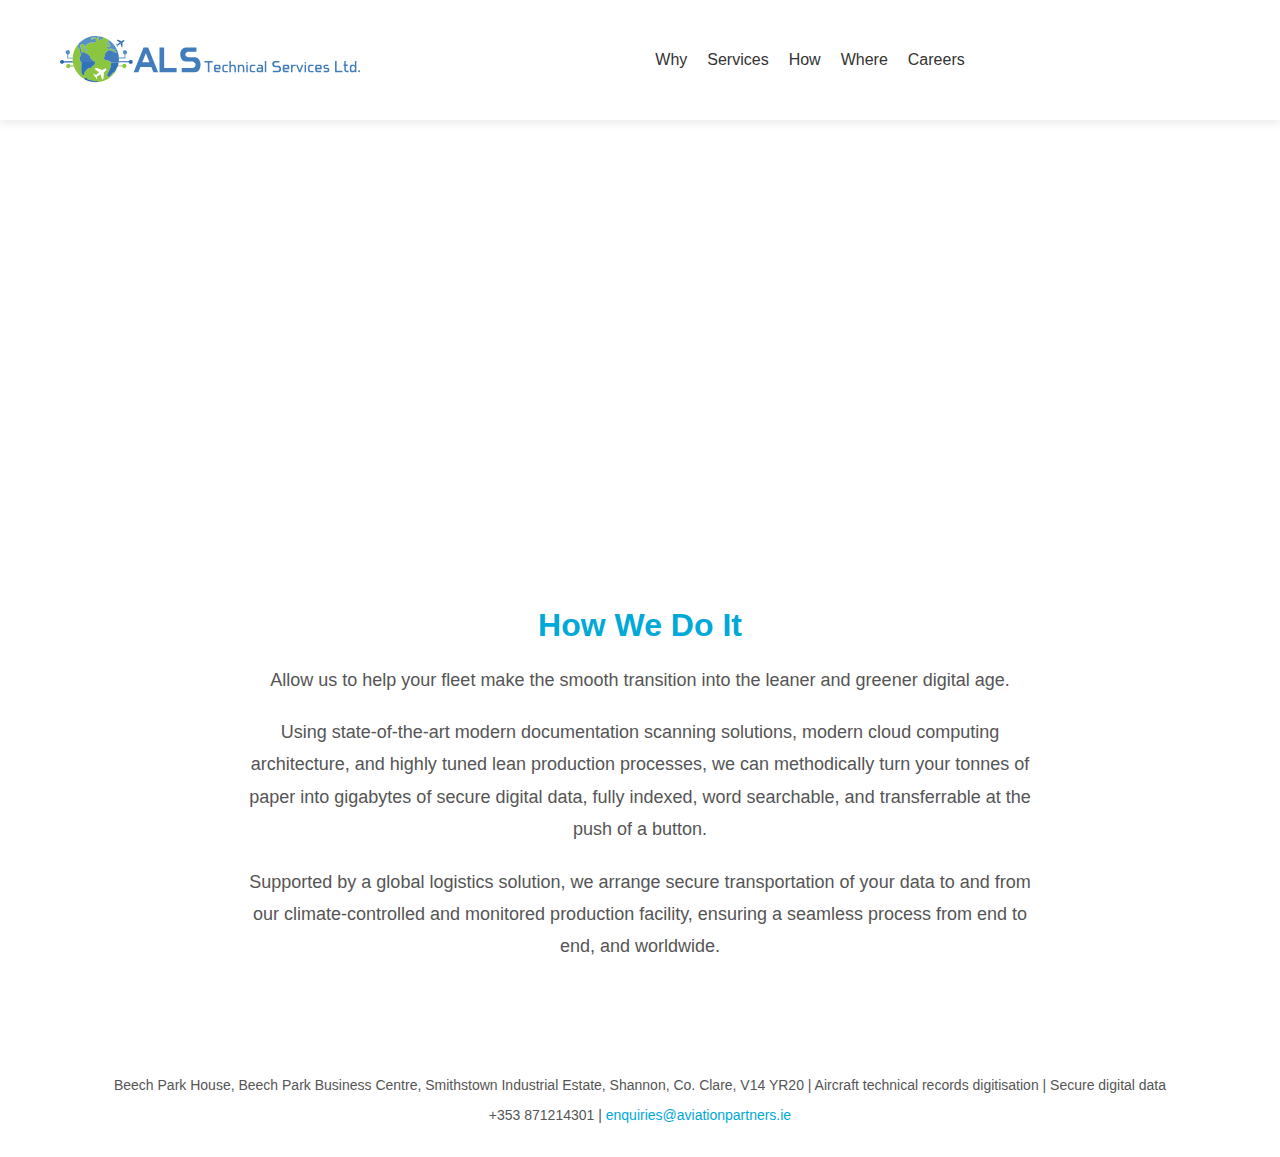
==== commit 276e478d: "upadted Address" ====
--- a/how.html
+++ b/how.html
@@ -1,3 +1,4 @@
+
 <!DOCTYPE html>
 <html lang="en">
 <head>
@@ -474,7 +475,7 @@
 </section>
 
 <footer class="footer">
-    <p>5 Elite Business Park, Shannon, Co. Clare, V14 FW96 | Aircraft technical records digitisation | Secure digital data</p>
+    <p>Beech Park House, Beech Park Business Centre, Smithstown Industrial Estate, Shannon, Co. Clare, V14 YR20 | Aircraft technical records digitisation | Secure digital data</p>
     <p>+353 871214301 | <a href="mailto:enquiries@aviationpartners.ie">enquiries@aviationpartners.ie</a></p>
 </footer>
 
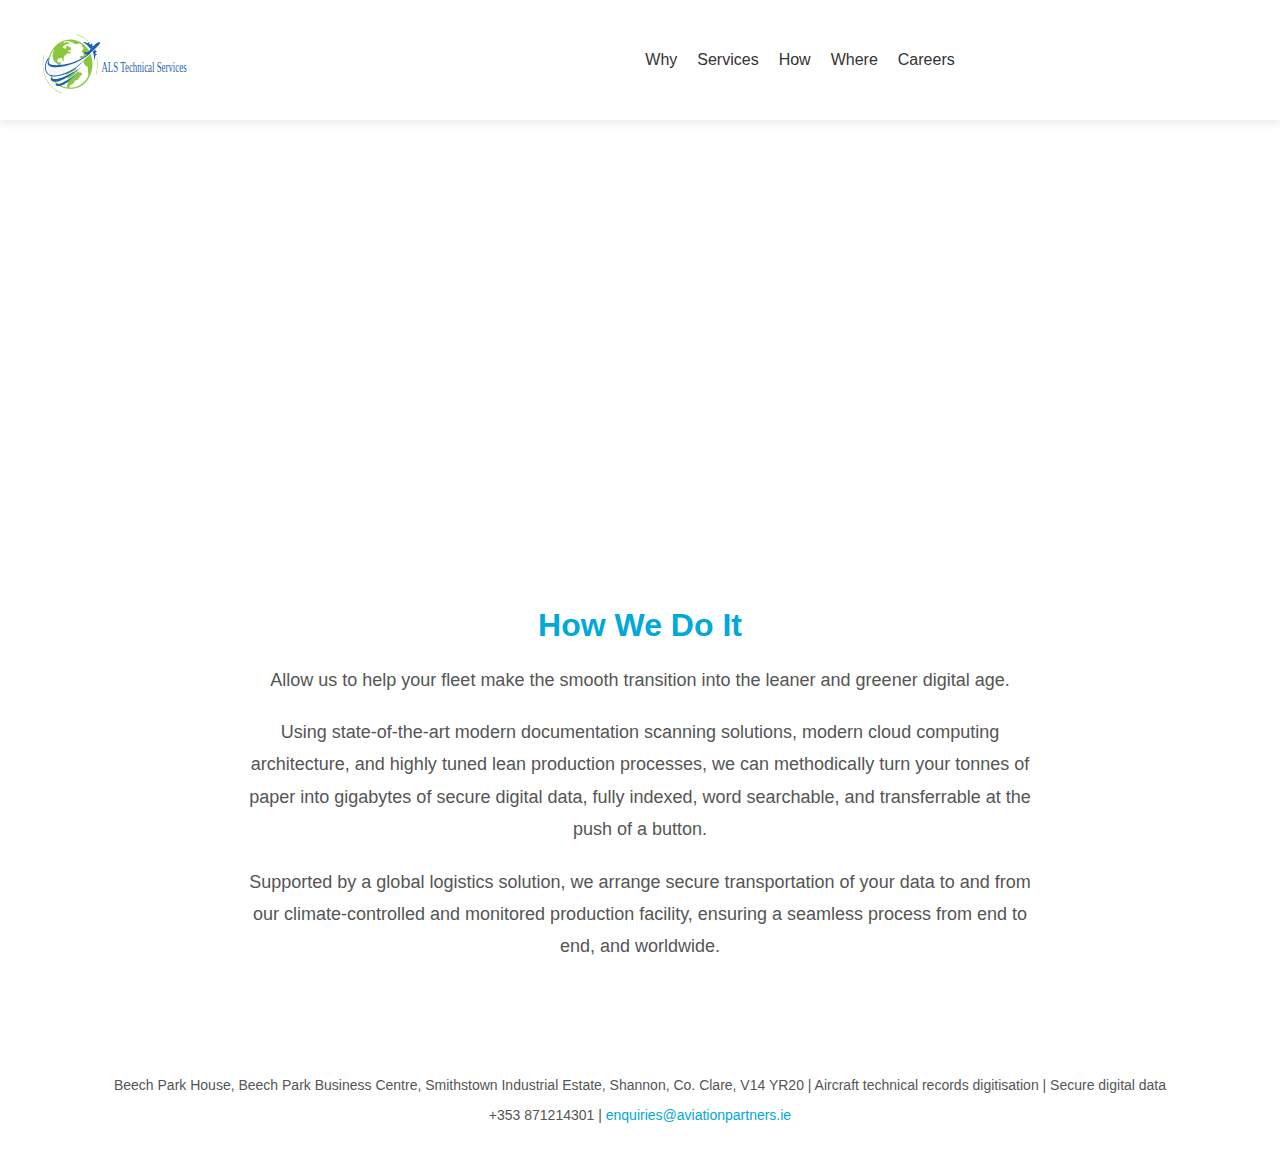
==== commit 03b05fec: "Add files via upload" ====
--- a/how.html
+++ b/how.html
@@ -4,8 +4,16 @@
 <head>
     <meta charset="UTF-8">
     <meta name="viewport" content="width=device-width, initial-scale=1.0">
-    <link rel="icon" type="image/x-icon" href="favicon.ico">
+    <link rel="icon" href="/als-techinal-services-logo.png" type="image/png">
     <title>How We Do It - Aviation Logistic Solutions</title>
+    <script type="application/ld+json">
+        {
+          "@context": "https://schema.org",
+          "@type": "Organization",
+          "url": "https://aviationlogisticsolutions.ie",
+          "logo": "https://aviationlogisticsolutions.ie/als-techinal-services-logo.png"
+        }
+        </script>
     <style>
         body {
             margin: 0;
@@ -34,28 +42,18 @@
     width: 300px;
     /* Set the width to 300 pixels */
  
-/*    margin-right: auto;*/
-    /* Push the logo container to the left by adding auto right margin */
- 
-    margin-left: 40px;
-    /* Add a 40-pixel left margin */
+    margin-left: 20px;
  
     margin-top: 10px;
     /* Add a 10-pixel top margin */
- 
-    margin-bottom: 0;
-    /* Remove the bottom margin */
- 
     transition: all 0.5s ease;
     /* Apply a smooth transition to all properties over 0.5 seconds */
 }
- 
-.logo-container:hover {
-    /* Add hover effect for the logo container */
- 
-    transform: scale(1.05);
-    /* Scale up the logo container slightly on hover */
-}
+
+.logo-container img {
+            height: 100%;
+            width: auto;
+        }
 
 /* Centered navbar */
 .nav-links {
@@ -282,164 +280,11 @@
 <body>
 
 <header>
-    <a href="index.html">
-        <div class="logo-container">
-            <?xml version="1.0" encoding="UTF-8" ?>
-            <svg id="Layer_1" data-name="Layer 1" xmlns="http://www.w3.org/2000/svg" viewBox="0 0 3405.94 524.33">
-          <defs>
-            <style>
-                        .cls-1 {
-                            fill: #3273b6;
-                        }
-        
-                        .cls-2 {
-                            fill: #fff;
-                        }
-        
-                        .cls-3 {
-                            fill: #2b67b1;
-                        }
-        
-                        .cls-4 {
-                            fill: #417dbb;
-                        }
-        
-                        .cls-5 {
-                            fill: #8cc640;
-                        }
-        
-                        .cls-6 {
-                            fill: #5591c4;
-                        }
-        
-                        #Layer_1:hover .cls-1 {
-                            fill: #8cc640;
-                        }
-        
-                        #Layer_1:hover .cls-3 {
-                            fill: #8cc640;
-                        }
-        
-                        #Layer_1:hover .cls-4 {
-                            fill: #8cc640;
-                        }
-        
-                        #Layer_1:hover .cls-6 {
-                            fill: #8cc640;
-                        }
-        
-                        #Layer_1:hover .cls-5 {
-                            fill: #2b67b1;
-                        }
-        
-                        .cls-1, .cls-3, .cls-4, .cls-6, .cls-5 {
-                            transition: fill 0.5s;
-                        }
-        
-                        .logo-container svg {
-                            margin-top: 0.5vw;
-                            width: 100%;
-                        }
-            </style>
-          </defs>
-          <g id="oceans">
-            <path class="cls-5" d="m652.91,352.01c-3.4,12.8-9.7,24.4-16,35.9-37.3,68.6-95.1,110.8-170.1,130.2-9.8,2.5-19.8,4.9-30,5-.3-.6-.4-1.4-.8-1.7-7.8-5.1-16.1-9.1-25.5-9-11.6.2-23.1.9-33.7-5.2-2.4-1.4-5.4-1.8-8.1-2.3-12-2.3-24.1-4.2-36.1-6.6-9-1.8-17.6-5-25.2-10.5-3-2.2-4.9-4.4-2.2-8.3,1.8-2.6.4-4.2-2.4-4.2-5.3,0-10.7-.9-15.5,2.5-6.4,4.6-13.9,5-21.3,5.6-35.3-19.5-61.4-48.5-83.1-81.8-10.5-16.1-18.6-33.5-24.7-51.7-1.2-3.5-2.8-4.5-6.4-4.5-9.8.2-19.7.2-29.5,0-2.8,0-4.2.8-5,3.5-3.5,11.1-15.7,16.8-24.8,16.3-9.7-.5-19.7-9.6-22.2-19.6-3.3-13.3,7.9-27.6,21.4-28.5,12.9-.9,21.6,4,26,16.1.8,2.1,2.1,2.2,3.8,2.2h28.5c1.7,0,3.7.2,2.8-2.5-3.6-10.7-4.6-22-7.3-32.9-.5-4.1-.9-8.2-1.4-12.3-1.8-10.3-.4-20.7-1.2-31.1.1-3.4.2-6.8.3-10.2.4-12.7,2.5-25.2,5.3-37.6,10.6-48.1,32.1-90.6,66-126.6.8-.8,1.3-2,2.8-1.8-.2,5.5-2.8,10.3-5.2,14.9-4.1,7.7-7,15.8-8.4,24.4-.5,3-.1,5.5,1.6,8,4.3,6.3,8.4,12.8,12.7,19.2.5,1.1.9,2.1,1.4,3.2,5.7,11.5,10.6,23.3,9.9,36.5-.3,6.3,2.2,10.3,8,12.1,4.6,1.5,5.7,3.8,2.9,7.9-1.4,2.1-2.3,4.4-3.3,6.7-7.6,16.7-12.9,33.9-11.5,52.6,1,13,5.2,24.7,16.7,32.4,1.9,1.7,2.4,3.8,2.3,6.3-.2,5.6-.7,11.3-.9,16.9-.4,11.8-1.7,23.5-1.9,35.2-.4,19.9-1.3,39.9,1.7,59.8,2.5,16.6,13.5,24.6,26.5,27.3,5.4,1.1,8-1.2,6.1-6.1-2.6-6.6-1.3-12.3,1.9-18,1.8-3.2,3.4-6.4,5.3-9.5,8.5-14.3,17.9-27.8,31.9-37.4,8.7-6,17.8-10.5,28.7-9.5,6.5.6,11.1-2.7,14.5-7.9,1.7-2.6,3.3-5.4,4.7-8.2,1.1-2.2,2.7-3.7,5.1-4.3,22.3-5.2,32.6-26.4,28.3-47.5-.5-3.8-2.7-6.7-4.6-9.8-.8-1.3-2.1-2.2-3.7-2.1-9,.4-14.8-4.8-19.9-11.3-3.8-4.9-8.4-9.2-14.4-11.2-3.2-1.1-4.5-3.1-5-6.1-3.3-18.3-13.7-32.1-27.7-43.7-12.7-10.5-27.6-17.2-42-24.8-9.2-4.9-10.6-4.6-18.4,2.3-4.4,3.9-8,3.8-12.1-.5-3.8-3.9-5-8.9-6.2-13.9-1.4-6.1-1.4-12.9-4.9-18.2-3-4.5-1.8-7.2,1-10.5,5.7-5,5.5-7.9-.4-12.5-4.5-3.5-7.5-8.1-7.6-13.9-.6-20.7,18.9-33.4,37.7-24.8,3,1.4,4.7,3.2,5.3,6.6.8,4.7,1.7,9.5,3.2,14,2.1,6.1,5.7,7.1,11.2,3.7,5.4-3.3,8.9-7.9,8.5-14.6-.2-2.9.6-5.3,3.7-6.2,7.3-2.1,13.5-6.1,19.6-10.3,15.9-10.7,32.7-16.6,52.1-11.1,6.4,1.8,7.9.8,9.6-5.7.8-3.2,2.2-4,5.3-2.8,3.2,1.3,6.5,2.4,10.1,2.8,10.4,1.2,16.2-6.1,12.5-15.7-.9-2.2-1.9-4.3-2.6-6.5-.8-2.6-1.4-5.4,1.2-7.3,3.7-2.8,2.5-4.8-.6-6.8-1.8-1.2-3.9-2.2-5.3-3.7-4.6-4.8-9.5-3.8-14.5-1.2-1.5.8-2.9,1.6-4.3,2.5-6.9,4.1-13.5,8.5-21.3,10.8-2.9.8-5.9,1.8-8.4-.4-2.1-1.8-1.6-10.4.4-12.7,13.2-15.8,39.5-20.6,54.5-5.6,2.4,2.4,4.8,2.4,7.7,1.3,7.8-3.1,11.4-9.3,11.9-17,.3-5.7,2.8-5.8,7-4.7,1.9.5,4.3,2,5.2-1.4,5.8,0,11.5.4,17,2.5-2,.1-4,.5-5.9.2-4.3-.6-6.3,1.2-7.2,5.3-1.6,7.3-3.9,14.4-5.5,21.7-1.6,7.2.7,12.7,6.3,15.9,1.8,1,3.5,1.7,5.4-.1,5.8-5.4,13-7.7,20.5-9.7,7.1-2,13.8-4.5,18.9-10.4,2.3-2.7,2.4-4.2.5-7.2-2.2-3.4-4.6-6.4-7.2-9.4,20.1,5.2,38.7,14,56.7,24.3.4.2.5.8.7,1.2-.9.3-1,1-.5,1.5,5.4,5.6,11,10.7,19.5,10.8,1.3.5,2.8.7,3.4,2.2-5.2,3-9.6-.5-14.3-1.8-4.5-1.3-5.5-.7-5.1,4,.5,6.1,2.9,11.6,6.3,16.6,6.1,8.9,12.6,17.6,18.6,26.6,8,12.1,2.5,25.9-11.5,29.9-1.8.5-3.5.2-4.7-.8-3.9-3.3-8.5-2.4-12.9-2.6-2.1-.1-3.5.8-4.4,2.6-3,6.2-1,14.2,4.6,18.4,4,3,8.8,3.8,13.3,5.4,6.5,2.4,11.6,2,14.9-4.9.5-1.1,1.8-1.9,2.7-2.9,2.2-2.6,4.6-3.2,7.2-.5,2.5,2.6,5.5,3.4,9,3,4.7-.5,8.7-.3,8.2,6.2-.1,1,1,2,1.5,3,1.3,3.9,4.9,4.6,8.1,5.9,8.7,3.6,18,5.7,26.4,10.1,7.3,3.8,11.1,10.2,11.7,18.4.2,2.8-.2,4.7-3.8,2.9-2.7-1.3-5.7-1.8-8.4-3.2-13-6.6-26-13.6-39-20.1-11-5.5-22.7-7.3-34.9-6.3-3.7.3-6.9,1.5-9.8,4.3-5.8,5.5-11.7,10.9-18,15.8-12.4,9.5-19.7,21-17.1,37.3.4,2.3.1,4.6-1.6,6.6-6.1,7.2-8.3,16.2-11,24.9-.9,2.9-.5,6.1,1.2,9.1,5.5,9.7,14.4,14.5,24.8,16.8,11.2,2.5,22.5,4.6,33.6,7.2,10.2,2.4,18.6,7.3,22.3,17.9.2,15-1.8,29.8-5.3,44.4-6.8,28.2-16.6,55.1-35.7,77.7-.9,1.1-1.7,2.2-1.3,3.5,2.6,9.3.8,17.7-4.9,25.4-1,1.3-.8,2.1.4,3.4,10.4,11,24.6,11.2,35.2.4,7.4-7.5,13.1-16.4,19.2-24.9,5.2-7.3,11.9-12.9,19.8-16.3,11.2-4.9,19-12.5,23.9-23.5,3.6-8.2,7-16.5,10.6-24.8,2.2-5.3,5-10.8,10.4-14.3h0Zm-246.9,93.4c.1-.5.3-1.3.1-1.4-7-4.8-14.5-8.5-22.3-11.7-1.3-.5-2.7.2-3.5,1.4-1,1.6.4,2.4,1.3,3.3,2.5,2.7,5,5.3,7.6,7.9s4.7,6.3,7.5,6.9c3.2.7,5.2-4,8-5.9.5-.3,1-.4,1.3-.5-1.7,4.4-6.1,6.5-9.3,9.7-2.4,2.4-3.8,4.8-1.7,7.9,2.1,3.1,4.9,2.6,8,1.2,40.5-17.3,76-42.7,111.7-67.8,6.8-4.8,11.6-11.5,11.4-20.6,0-1.9-.5-3.4-2.6-3.5-8-.2-16.1-1.2-23.2,3.7-30.7,21.4-63.2,40.4-90.2,66.8-1.1,1.2-1.9,3-4.1,2.6h0Zm72.3-56.3c-1.1-2-3-2.1-4.5-2.6-18.4-6.3-37-12.1-55.2-18.9-7.2-2.7-12.7-2.3-18.5,2.7-2.9,2.5-3.6,3.4-.3,6,14.6,11.1,29,22.3,43.4,33.6,1.4,1.1,2.5,1.5,3.9.5,10.4-7,20.8-14.2,31.2-21.3h0Zm17.3,24c-.5-.2-.9-.4-1.3-.6-8.9,6-17.8,12.1-26.7,18.1-6.7,4.5-6.6,5.2-4,12.9,3.1,9,5.7,18.3,8.4,27.4,2.1,7.1,4.2,14.2,6.3,21.2.3.9.4,1.9,1.9,1.8,4-.5,11.9-9,11.8-13-.5-12,.5-23.9,1.4-35.7.8-10.7-.2-21.5,2.2-32.1h0Zm51.9-303.1c3.2-.4,6.2-1.3,8.9-3,1.3-.8,2-1.8,1.5-3.3-4.2-12.3-9.5-23.8-20.9-31.3-3.1-2-4.7-1-4.8,2.4-.1,1.5,0,3.1.6,4.4,1.9,3.7,1.5,5.6-3.1,6.3-3.3.5-5.4,3.6-5.2,6.5.1,2.7,3.6,2.1,5.8,2.4,1.5.2,3,.3,4.5.1,4.3-.6,4.6,1.8,4.2,5.1-1.2,6.6,2,10.3,8.5,10.4h0Zm-276.2,36.5c-1.3.2-2.5-.5-3,.9-.4,1.1.4,1.9,1,2.6,3.4,4.2,7.8,6.8,13,7.8,8.3,1.7,16.6,2.9,25,4.3,3,.5,3.1-.9,2-3.1-2.1-3.9-5.5-6.1-9.6-7.4-9.4-3.1-19.4-2.5-28.4-5.1h0Zm145.5,312.7c-3.3,1.6-6.2,3-9.2,4.4-2,.9-2,2.3-1.2,4,2.7,5.9,5.4,11.8,8,17.6.6,1.3,1.3,2.5,3,2,1.4-.4,2.3-1.5,2.4-2.9.1-1.8,0-3.6-.3-5.4-.8-6.3-1.7-12.6-2.7-19.7h0ZM266.51,127.41c-1.4.4-3.9-1-4.7.8-.7,1.6,1.3,3.2,2.4,4.6,4.3,5.5,10.4,8.1,16.7,10.6,3.6,1.4,3.6-.4,3-3-1.6-6.8-9.9-13.1-17.4-13h0Z"/>
-            <path class="cls-5" d="m440.11,2.41c-.9.4-1.5-.1-2.1-.7.9-.3,1.7-.3,2.1.7Z"/>
-            <path class="cls-5" d="m655.91,344.51c1-3.3,2-6.7,3-10,14.3,0,28.7-.1,43,.1,3.8.1,5.8-.9,7.5-4.6,3.8-8.4,10.8-13,20-13.6,9.8-.7,17.7,3.3,22.7,11.8,4.7,8.2,4.7,17-.2,25.2s-12.9,12.5-22.2,11.7c-10.3-.8-18-6.6-21.5-16.8-1-2.9-2.3-3.8-5.3-3.8-15.7.2-31.4.1-47,0h0Z"/>
-          </g>
-          <g id="continents">
-            <path class="cls-4" d="m580.31,301.41c-3.7-10.6-12.2-15.5-22.3-17.9-11.2-2.6-22.5-4.7-33.6-7.2-10.4-2.4-19.3-7.1-24.8-16.8-1.7-3-2.2-6.2-1.2-9.1,2.7-8.7,5-17.7,11-24.9,1.7-2,2-4.3,1.6-6.6-2.6-16.3,4.8-27.8,17.1-37.3,6.3-4.9,12.2-10.3,18-15.8,2.9-2.7,6-3.9,9.8-4.3,12.2-1.1,24,.8,34.9,6.3,13.1,6.6,26,13.5,39,20.1,2.7,1.4,5.7,1.9,8.4,3.2,3.6,1.7,4-.1,3.8-2.9-.5-8.3-4.4-14.6-11.7-18.4-8.4-4.4-17.7-6.6-26.4-10.1-3.2-1.3-6.8-2-8.1-5.9,1.3-1.9,3.3-1.3,5-1.3,14.6.5,29.3-1.2,43.9,1,13,29.3,21.5,59.7,23.3,91.8-.5,3.5.4,6.9,1,10.4-.1,10.5-1.3,21-.8,31.6-2.3,3.8-1.4,8.2-2.3,12.3-.4,1-.8,2-1.2,3-28-.8-56.2,1-84.4-1.2h0Z"/>
-            <path class="cls-6" d="m440.01,2.41c-1,3.4-3.4,1.8-5.2,1.4-4.2-1.1-6.6-1-7,4.7-.5,7.7-4.1,13.9-11.9,17-3,1.2-5.3,1.1-7.7-1.3-15-15.1-41.2-10.3-54.8,5.3-2,2.3-2.5,10.9-.4,12.7,2.5,2.2,5.5,1.3,8.4.4,7.8-2.2,14.4-6.7,21.3-10.8,1.4-.9,2.9-1.7,4.3-2.5,5.1-2.5,10-3.6,14.5,1.2,1.5,1.5,3.5,2.5,5.3,3.7,3.1,2,4.3,4.1.6,6.8-2.6,2-2,4.8-1.2,7.3.7,2.2,1.7,4.3,2.6,6.5,3.8,9.5-2.1,16.8-12.5,15.7-3.5-.4-6.9-1.5-10.1-2.8-3.1-1.3-4.5-.4-5.3,2.8-1.7,6.5-3.1,7.5-9.6,5.7-19.4-5.5-36.2.4-52.1,11.1-6.1,4.2-12.4,8.2-19.6,10.3-3.1.9-3.9,3.3-3.7,6.2.4,6.7-3.1,11.3-8.5,14.6-5.5,3.4-9.2,2.3-11.2-3.7-1.5-4.5-2.5-9.3-3.2-14-.6-3.4-2.3-5.2-5.3-6.6-18.9-8.6-38.4,4-37.7,24.8.2,5.8,3.1,10.5,7.6,14,5.9,4.5,6.1,7.4.4,12.5-6.2-2.4-12.6-.8-18.9-.8-1,0-1.2,1.4-1.5,2.4-4.2-6.4-8.4-12.8-12.7-19.2-1.7-2.5-2.1-5.1-1.6-8,1.4-8.6,4.4-16.7,8.4-24.4,2.5-4.7,5.1-9.4,5.2-14.9,22.4-23,47.9-41.6,76.9-55.4,21.6-10.3,44.2-17.4,67.7-21.4,19.5-3.3,39.2-4.5,59-3.2,5.8.4,11.5.5,17.3,1.2.7.6,1.4,1.1,2.2.7h0Z"/>
-            <path class="cls-1" d="m580.31,301.41c28.2,2.2,56.4.4,84.5,1-.7,11-3.9,21.4-6,32.1-1,3.3-2,6.7-3,10-1,2.5-2.7,4.7-3,7.4-5.5,3.5-8.3,9-10.8,14.6-3.6,8.2-7,16.6-10.6,24.8-4.8,11-12.7,18.6-23.9,23.5-7.9,3.5-14.6,9.1-19.8,16.3-6.1,8.5-11.8,17.4-19.2,24.9-10.5,10.8-24.8,10.6-35.2-.4-1.2-1.2-1.3-2-.4-3.4,5.6-7.7,7.5-16.1,4.9-25.4-.4-1.4.4-2.4,1.3-3.5,19-22.6,28.8-49.5,35.7-77.7,3.8-14.4,5.8-29.2,5.5-44.2h0Z"/>
-            <path class="cls-6" d="m644.81,153.41c-14.6-2.2-29.3-.5-43.9-1-1.7-.1-3.7-.6-5,1.3-.5-1-1.6-2.1-1.5-3,.5-6.5-3.5-6.8-8.2-6.2-3.5.4-6.5-.4-9-3-2.6-2.7-5-2.1-7.2.5-.9,1-2.2,1.8-2.7,2.9-3.3,6.9-8.3,7.3-14.9,4.9-4.5-1.6-9.3-2.4-13.3-5.4-5.6-4.2-7.6-12.2-4.6-18.4.9-1.8,2.3-2.7,4.4-2.6,4.4.1,9-.7,12.9,2.6,1.2,1,2.9,1.3,4.7.8,14-4,19.5-17.8,11.5-29.9-6-9-12.5-17.7-18.6-26.6-3.4-5-5.9-10.5-6.3-16.6-.3-4.7.6-5.3,5.1-4,4.7,1.3,9.1,4.7,14.3,1.8,36,26.9,64.2,60.3,82.3,101.9h0Z"/>
-            <path class="cls-3" d="m266.01,483.41c7.4-.6,14.9-1,21.3-5.6,4.8-3.4,10.2-2.5,15.5-2.5,2.8,0,4.2,1.7,2.4,4.2-2.7,3.8-.8,6.1,2.2,8.3,7.6,5.5,16.2,8.6,25.2,10.5,12,2.4,24.1,4.4,36.1,6.6,2.8.5,5.8,1,8.1,2.3,10.6,6,22.1,5.3,33.7,5.2,9.5-.1,17.8,3.9,25.5,9,.5.3.5,1.1.8,1.7-19.4,1.4-38.9,1.8-58.3.1-12.5-1.1-24.8-3.9-37-6.9-14.3-3.5-28.2-8.4-41.6-14.3-11.8-5.1-23.2-11.3-33.9-18.6h0Z"/>
-            <path class="cls-6" d="m266.51,127.41c7.5-.1,15.7,6.2,17.4,13,.6,2.6.5,4.4-3,3-6.2-2.5-12.4-5.1-16.7-10.6-1.1-1.4-3.1-3-2.4-4.6.8-1.9,3.3-.4,4.7-.8h0Z"/>
-            <path class="cls-4" d="m217.71,147.11c.3-.9.5-2.4,1.5-2.4,6.3,0,12.7-1.6,18.9.8-2.8,3.3-4,6-1,10.5,3.5,5.2,3.4,12,4.9,18.2,1.2,5.1,2.4,10.1,6.2,13.9,4.1,4.3,7.7,4.4,12.1.5,7.7-6.9,9.2-7.2,18.4-2.3,14.4,7.6,29.3,14.4,42,24.8,14,11.5,24.4,25.3,27.7,43.6.5,3,1.8,4.9,5,6,6,2,10.5,6.3,14.4,11.2,5.1,6.6,10.9,11.7,19.9,11.3,1.7-.1,2.9.8,3.7,2.1,1.9,3.1,4.2,6,4.6,9.8-2.7.9-5.5,1-8.3,1h-139.1c-2.5,0-5-.1-6.7,2.1-11.5-7.7-15.7-19.4-16.7-32.4-1.4-18.6,3.9-35.9,11.5-52.6,1-2.3,1.9-4.7,3.3-6.7,2.8-4.1,1.7-6.4-2.9-7.9-5.8-1.9-8.4-5.9-8-12.1.7-13.2-4.2-25-9.9-36.5-.6-.8-1-1.9-1.5-2.9h0Z"/>
-            <path class="cls-1" d="m241.91,298.51c1.8-2.3,4.2-2.1,6.7-2.1h139.1c2.8,0,5.6-.2,8.3-1,4.3,21.2-6,42.4-28.3,47.5-2.5.6-4,2.1-5.1,4.3-1.4,2.8-3,5.6-4.7,8.2-3.4,5.2-7.9,8.5-14.5,7.9-11-1-20,3.5-28.7,9.5-14,9.7-23.4,23.1-31.9,37.4-1.9,3.1-3.5,6.4-5.3,9.5-3.2,5.7-4.5,11.4-1.9,18,1.9,4.9-.8,7.2-6.1,6.1-13-2.6-24-10.7-26.5-27.3-3-19.9-2.1-39.9-1.7-59.8.3-11.7,1.6-23.4,1.9-35.2.2-5.6.7-11.2.9-16.9.1-2.4-.4-4.4-2.2-6.1h0Z"/>
-            <path class="cls-6" d="m482.71,11.21c2.6,3,5,6.1,7.2,9.4,1.9,3,1.8,4.5-.5,7.2-5.1,5.9-11.8,8.5-18.9,10.4-7.4,2-14.7,4.3-20.5,9.7-1.9,1.8-3.6,1.1-5.4.1-5.5-3.2-7.9-8.7-6.3-15.9,1.7-7.3,3.9-14.4,5.5-21.7.9-4.2,3-5.9,7.2-5.3,1.9.3,4-.2,5.9-.2,8.9,1.6,17.4,3.8,25.8,6.3h0Z"/>
-            <path class="cls-6" d="m547.51,110.01c-6.5-.1-9.7-3.8-8.8-10.3.5-3.3.1-5.6-4.2-5.1-1.5.2-3,.1-4.5-.1-2.2-.3-5.6.3-5.8-2.4-.2-2.9,2-6,5.2-6.5,4.6-.7,5.1-2.6,3.1-6.3-.6-1.2-.7-2.9-.6-4.4.2-3.4,1.8-4.5,4.8-2.4,11.3,7.5,16.7,19,20.9,31.3.5,1.5-.2,2.5-1.5,3.3-2.4,1.7-5.4,2.5-8.6,2.9h0Z"/>
-            <path class="cls-6" d="m271.31,146.41c9,2.6,19,2.1,28.4,5.1,4.1,1.3,7.5,3.5,9.6,7.4,1.2,2.2,1,3.6-2,3.1-8.3-1.4-16.7-2.6-25-4.3-5.1-1-9.6-3.7-13-7.8-.6-.8-1.4-1.5-1-2.6.5-1.3,1.7-.6,3-.9h0Z"/>
-          </g>
-          <g id="prongs-top">
-            <path class="cls-6" d="m669.11,255.51c-.6-3.4-1.5-6.8-1-10.4,15.3.9,30.6.1,46,.4,4.8.1,9.7-.1,14.5,0,2.5.1,3.6-.6,3.6-3.4-.1-10-.2-20,0-30,.1-3.3-2-3.7-4.2-4.6-17.1-7.4-20.4-29.5-6.3-41.6,9.8-8.4,32.2-7.3,38,8.7,4.7,12.9,1.8,27-13.7,33.1-3.4,1.4-4,3-4,6.2.2,11.5.1,23,0,34.5,0,5.9-1.2,7-7,7-21.9.2-43.9.2-65.9.1h0Z"/>
-            <path class="cls-6" d="m143.11,246.41c-.1,3.4-.2,6.8-.3,10.2-17.5,0-34.9-.1-52.4-.1-6.9,0-8-1.1-8-8.1,0-11.3-.2-22.6.1-33.9.1-3.9-1-5.8-4.7-7.4-9.5-4.1-15.5-14.9-14.6-24.6,1-10.1,9.7-19.6,20-21.7,10.1-2.1,21,2.4,26.1,11.6,6.5,11.6,3.6,29.5-12,35.3-3.8,1.4-4.6,3.2-4.5,6.9.2,9.1.2,18.3,0,27.5-.1,3.4.9,4.6,4.4,4.6,15.3-.3,30.6-.3,45.9-.3h0Z"/>
-          </g>
-          <g id="prongs-middle">
-            <path class="cls-3" d="m666.01,299.41c.9-4.1,0-8.5,2.3-12.3,35.3,0,70.6-.1,105.9-.1,4.2,0,7-.6,9.5-5,5.9-10.2,15.1-11.8,26.2-9.5,7.8,1.6,14.5,10.4,15.1,18.6.9,10.8-4,19.6-13.5,23.2-12.7,4.8-23.6.7-29.6-11.8-.9-1.8-1.3-3.5-4-3.5-37.2.3-74.6.3-111.9.4h0Z"/>
-            <path class="cls-3" d="m144.11,287.71c.5,4.1.9,8.2,1.4,12.3-31.8,0-63.7.1-95.5,0-3.6,0-5.5.8-7.2,4.3-4.8,9.8-15.9,14.3-26.2,11.2-10.5-3.1-17.6-13.5-16.5-24.2,1-9.9,10.2-19.1,20.6-19.7,9.4-.5,18.1,3.1,22.1,12,1.7,3.6,3.7,4.2,7.2,4.2,31.4-.2,62.7-.1,94.1-.1h0Z"/>
-          </g>
-          <g id="plane-blue">
-            <path class="cls-1" d="m646.11,101.81c-.1.2-.3.3-.4.4-4.1-2.6-7-6.6-10.4-9.9-.9-.9-2.7-1.7-1.9-3.1,1-1.7,3.1-1.2,4.5-.5,4.2,2,8.2,4.3,12.2,6.6v2.1l-.1.1c-2,0-3,.9-2.9,2.9l-.1.1c-.8.1-1,.6-.9,1.3h0Z"/>
-            <path class="cls-3" d="m709.01,80.31c-.3,13.6-.7,27.1-1,40.7-.1,2.5-5.4,8.1-7.7,8-2.1,0-1.8-2.1-2.2-3.3-3.7-12.2-7.3-24.3-11-36.5v.1c.7.1,1-.2.9-.9l.1-.1c1.9.5,3.2-.1,3.9-1.9l.1-.1c1.3.1,2.2-.4,1.9-1.9l.1-.1c1.6.3,3,.2,2.9-1.9l.1-.1c1.6.3,2.9.2,2.9-1.9l.1-.1c1.6.3,2.9.2,2.9-1.9l.1-.1c.9.3,1.6.1,1.9-.9l.1-.1c1.5.2,2.5-.4,2.9-1.9l.1-.1c.6,0,1.2.1,1.7.1.3,1,0,1.8-.8,2.4v2.5h0Z"/>
-            <path class="cls-3" d="m678.01,73.51c-1.7.6-2.8-.5-4-1.4-10-7.7-19.9-15.5-30-23.3,4.8-4.9,9.7-6.2,16.4-3.5,12.3,4.9,25,8.9,37.6,13.2-.6,1-1.3,1.9-1.9,2.8l-.1.1c-1.3,0-2.2.4-1.9,1.9l-.1.1c-1.6-.3-3-.2-2.9,1.9l-.1.1c-1.6-.3-2.9-.2-2.9,1.9l-.1.1c-.9-.2-1.6-.1-1.9.9l-.1.1c-1.5-.2-2.5.5-2.9,1.9l-.1.1c-1.5-.2-2.5.5-2.9,1.9l-.1.1c-1-.1-1.6.2-2,1.1Z"/>
-            <path class="cls-3" d="m652.21,96.21c8.1-7.9,16.7-15.3,26-21.8,1.3-.1,2.1-.5,1.8-2l.1-.1c1.6.3,3,.2,2.9-1.9l.1-.1c1.6.3,2.9.2,2.9-1.9l.1-.1c.9.3,1.6.1,1.9-.9l.1-.1c1.5.2,2.5-.4,2.9-1.9l.1-.1c1.5.2,2.5-.5,2.9-1.9l.1-.1c1.4.1,2.2-.4,1.9-1.9l.1-.1c2.2.4,3.6-.2,4.1-2.5,3.8-1.3,7-3.9,10-6.3,5.4-4.3,11.5-4.5,17.8-4.2,3.2.1,3.6,2,2.9,4.3-1.5,5.1-4.3,9.3-8.7,12.3-4.1,2.8-8.2,5.6-12.3,8.3-1.2.2-2,.7-1.8,2.1l-.1.1c-1.6-.3-2.9-.2-2.9,1.9l-.1.1c-.9-.2-1.6-.1-1.9.9l-.1.1c-1.5-.2-2.5.5-2.9,1.9l-.1.1c-1.5-.2-2.5.5-2.9,1.9l-.1.1c-1.5-.2-2.5.5-2.9,1.9l-.1.1c-1.3-.1-2.2.4-1.9,1.9l-.1.1c-1.8-.5-3.2.1-3.9,1.9l-.1.1c-.6,0-1,.2-.9.9v-.1c-9.2,5.4-18.5,10.8-28.3,15.1-1.3.1-2.5.5-2.7,2.1l-.1.1c-.9-.2-1.7-.2-1.9.9l-.1.1c-.9-.2-1.7-.2-1.9.9l-.1.1c-1.1-.3-2.1-.3-2.9.7-1.8-.4-3.2,2.1-5.3.5-2.8-2.2-2.4-4.1,1.8-7.3.2-.1.3-.3.4-.4.3-.5.6-.9.9-1.4l.1-.1c1.9,0,3-.9,2.9-2.9l.1-.1c1.2.2,1.8-.3,2.2-1.3h0Z"/>
-            <path class="cls-6" d="m647.11,100.41c0-2,1-2.9,2.9-2.9,0,1.9-1,2.9-2.9,2.9Z"/>
-            <path class="cls-6" d="m692.01,86.41c-.7,1.8-2,2.4-3.9,1.9.7-1.8,2-2.3,3.9-1.9Z"/>
-            <path class="cls-6" d="m680.11,72.41c.4-1.4,1.4-2.1,2.9-1.9,0,2.1-1.3,2.2-2.9,1.9Z"/>
-            <path class="cls-6" d="m683.11,70.41c.4-1.5,1.4-2.1,2.9-1.9,0,2.1-1.3,2.1-2.9,1.9Z"/>
-            <path class="cls-6" d="m691.11,65.41c0-2.2,1.3-2.2,2.9-1.9-.4,1.4-1.4,2-2.9,1.9Z"/>
-            <path class="cls-6" d="m688.11,67.41c0-2.1,1.3-2.2,2.9-1.9-.4,1.4-1.4,2.1-2.9,1.9Z"/>
-            <path class="cls-6" d="m697.01,82.41c0,2.2-1.3,2.2-2.9,1.9.4-1.4,1.4-2,2.9-1.9Z"/>
-            <path class="cls-6" d="m700.01,80.41c0,2.2-1.3,2.2-2.9,1.9.4-1.4,1.4-2,2.9-1.9Z"/>
-            <path class="cls-6" d="m703.01,78.41c0,2.1-1.3,2.2-2.9,1.9.4-1.4,1.4-2,2.9-1.9Z"/>
-            <path class="cls-6" d="m708.01,75.41c-.4,1.5-1.4,2.1-2.9,1.9,0-2.1,1.3-2.1,2.9-1.9Z"/>
-            <path class="cls-6" d="m694.11,63.41c-.2-1.5.6-2,1.9-1.9.2,1.5-.6,2-1.9,1.9Z"/>
-            <path class="cls-6" d="m694.01,84.41c.2,1.5-.6,2-1.9,1.9-.3-1.5.6-1.9,1.9-1.9Z"/>
-            <path class="cls-6" d="m686.11,68.41c.3-1,1-1.2,1.9-.9-.3,1-1,1.1-1.9.9Z"/>
-            <path class="cls-6" d="m656.01,106.41c-.3,1-1,1.1-1.9.9.2-1.1,1-1.1,1.9-.9Z"/>
-            <path class="cls-6" d="m654.01,107.41c-.3,1-1,1.1-1.9.9.2-1.1,1-1.1,1.9-.9Z"/>
-            <path class="cls-6" d="m705.01,77.41c-.3,1.1-1,1.2-1.9.9.3-1,1-1.1,1.9-.9Z"/>
-            <path class="cls-6" d="m646.11,101.81c-.1-.7.2-1.2.9-1.4-.3.5-.6,1-.9,1.4Z"/>
-            <path class="cls-6" d="m688.01,88.41c.1.7-.2,1-.9.9-.1-.6.3-.9.9-.9Z"/>
-            <path class="cls-3" d="m657.71,106.41c1,5.2,1.7,10.4,1.4,15.7-.1.9.3,2.1-1.2,2.2-1,.1-1.5-.5-1.9-1.3-1.8-4.1-3.6-8.1-5.4-12.1.5-.8,1-1.6,1.4-2.4l.1-.1c.9.2,1.6.1,1.9-.9l.1-.1c.9.2,1.6.1,1.9-.9l.1-.1h1.6Z"/>
-            <path class="cls-6" d="m559.01,49.11c-8.4-.1-14.1-5.2-19.5-10.8-.5-.5-.4-1.2.5-1.5,6.9,3.3,13.1,7.5,19,12.3Z"/>
-            <path class="cls-6" d="m696.11,61.41c.6-1,1.3-1.9,1.9-2.8.7.1,1.5.2,2.2.3-.5,2.2-2,2.9-4.1,2.5h0Z"/>
-            <path class="cls-6" d="m709.01,80.31c0-.8,0-1.7.1-2.5,2.1.9.5,1.7-.1,2.5Z"/>
-            <path class="cls-6" d="m657.71,106.41h-1.6c.2-1.6,1.4-1.9,2.7-2.1-.4.7-.8,1.4-1.1,2.1h0Z"/>
-            <path class="cls-6" d="m652.01,108.41c-.5.8-1,1.6-1.4,2.4-.5-.6-1-1.2-1.5-1.8.8-.9,1.8-.9,2.9-.6Z"/>
-            <path class="cls-6" d="m709.81,75.51c-.6,0-1.2-.1-1.7-.1-.3-1.4.6-1.9,1.8-2.1-.1.7-.1,1.5-.1,2.2h0Z"/>
-            <path class="cls-6" d="m678.01,73.51c.4-.9,1-1.2,2-1.1.2,1.5-.6,1.9-1.8,2-.2-.3-.2-.6-.2-.9h0Z"/>
-            <path class="cls-6" d="m650.11,97.41v-2.1c.7.3,1.4.6,2.1.9-.4,1-1,1.5-2.1,1.2Z"/>
-          </g>
-          <g id="plane-white">
-            <path class="cls-2" d="m406.01,445.41c2.1.5,2.9-1.4,4-2.4,27-26.4,59.5-45.4,90.2-66.8,7.1-5,15.3-3.9,23.2-3.7,2.2,0,2.6,1.6,2.6,3.5.2,9.1-4.7,15.8-11.4,20.6-35.6,24.9-71.1,50.4-111.6,67.6-3.1,1.3-5.9,1.8-8-1.2-2.1-3.1-.7-5.5,1.7-7.9,3.2-3.2,7.6-5.3,9.3-9.7h0Z"/>
-            <path class="cls-2" d="m478.31,389.11c-10.4,7.1-20.8,14.2-31.2,21.3-1.4,1-2.4.6-3.9-.5-14.4-11.3-28.8-22.6-43.4-33.6-3.4-2.6-2.6-3.5.3-6,5.8-5,11.3-5.4,18.5-2.7,18.2,6.8,36.8,12.6,55.2,18.9,1.6.5,3.4.6,4.5,2.6h0Z"/>
-            <path class="cls-2" d="m495.61,413.11c-2.4,10.6-1.4,21.4-2.3,32.1-.9,11.8-1.9,23.8-1.4,35.7.2,4.1-7.7,12.6-11.8,13-1.5.2-1.6-.9-1.9-1.8-2.1-7.1-4.2-14.2-6.3-21.2-2.8-9.2-5.3-18.4-8.4-27.4-2.6-7.6-2.7-8.3,4-12.9,8.9-6,17.8-12.1,26.7-18.1.5.2,1,.4,1.4.6h0Z"/>
-            <path class="cls-2" d="m416.81,459.21c1,7.1,1.9,13.4,2.7,19.7.2,1.8.4,3.6.3,5.4-.1,1.4-1,2.5-2.4,2.9-1.6.5-2.4-.8-3-2-2.7-5.9-5.3-11.8-8-17.6-.8-1.8-.9-3.1,1.2-4,3-1.3,6-2.8,9.2-4.4h0Z"/>
-            <path class="cls-2" d="m406.11,445.31c-.5.2-1,.3-1.3.6-2.8,2-4.8,6.6-8,5.9-2.9-.6-5.1-4.4-7.5-6.9-2.6-2.6-5.1-5.2-7.6-7.9-.9-.9-2.3-1.8-1.3-3.3.8-1.2,2.2-1.9,3.5-1.4,7.8,3.2,15.4,6.8,22.3,11.7.1,0-.1.9-.1,1.3h0Z"/>
-          </g>
-          <g id="text1">
-            <path class="cls-4" d="m1113.61,412.49h-52.7l-24.58-61.75h-123.11l-24.58,61.75h-52.7l112.49-281.82h52.7l112.49,281.82h0Zm-98.34-114.46l-40.51-101.28-40.51,101.28h81.03Z"/>
-            <path class="cls-4" d="m1323.64,412.49h-194.11V130.87h52.7v233.05h141.4v48.57h0Z"/>
-            <path class="cls-4" d="m1526.01,412.49h-143.96v-48.57h114.85c6.56,0,13.05-1.28,19.47-3.83,6.42-2.56,11.77-6.56,16.03-12s6.39-12.42,6.39-20.94c0-7.99-2.14-14.75-6.39-20.25-4.26-5.51-9.61-9.67-16.03-12.48-6.42-2.82-12.91-4.23-19.47-4.23h-62.93c-6.82,0-13.31-.98-19.47-2.95-15.6-4.33-27.79-14.12-36.58-29.4-8.79-15.28-13.17-31.89-13.17-49.85,0-10.62,1.73-20.94,5.21-30.97,3.47-10.03,8.88-18.85,16.23-26.45,7.34-7.6,16.78-13.24,28.32-16.91,6.16-1.97,12.65-2.95,19.47-2.95h114.85v48.57h-85.74c-5.9,0-11.96,1.15-18.19,3.44-6.23,2.3-11.44,5.73-15.64,10.32-4.2,4.59-6.3,10.42-6.3,17.5,0,6.56,2.09,12.16,6.3,16.81,4.2,4.66,9.41,8.2,15.64,10.62,6.23,2.43,12.29,3.64,18.19,3.64h62.93c6.56,0,12.65.86,18.29,2.56,11.8,3.54,21.5,9.44,29.1,17.7,7.6,8.26,13.21,17.99,16.81,29.21,3.61,11.21,5.41,22.85,5.41,34.91,0,19.27-4.42,37.11-13.27,53.49-8.85,16.39-21.54,26.55-38.06,30.48-2.88.66-5.83,1.24-8.85,1.77-3.02.52-6.16.79-9.44.79v-.02Z"/>
-          </g>
-          <g id="text2">
-            <path class="cls-4" d="m1696.24,411.18h-18.18v-110.57h-38.39v-16.31h94.96v16.31h-38.39v110.57h0Z"/>
-            <path class="cls-4" d="m1814.7,411.18h-43.62c-5.14,0-9.68-1.65-13.61-4.97-3.93-3.31-6.43-7.6-7.49-12.86-1.19-8.21-1.78-16.52-1.78-24.91s.59-16.81,1.78-25.27c1.06-5.26,3.56-9.55,7.49-12.86s8.47-4.97,13.61-4.97h29.08c5.14,0,9.73,1.65,13.79,4.97,4.04,3.32,6.49,7.6,7.32,12.86,1.35,8.93,2.04,17.88,2.04,26.86l-.18,8.34h-57.72l1.42,6.03c.47,1.59,1.08,3.25,1.82,4.97.74,1.71,1.73,3.21,2.97,4.48,1.24,1.28,2.89,1.91,4.97,1.91l38.13-.09v15.52h0Zm-8.78-49.3l-1.24-9.49c-.77-3.54-2.08-6.36-3.95-8.42-1.86-2.07-3.97-3.1-6.34-3.1h-17.2c-2.43,0-4.56,1.04-6.43,3.1-1.86,2.07-3.15,4.88-3.86,8.42l-1.33,9.49h40.34Z"/>
-            <path class="cls-4" d="m1905.05,411.18h-39.9c-5.21,0-9.74-1.58-13.61-4.74-3.87-3.17-6.23-7.37-7.05-12.64-1.42-8.45-2.13-16.87-2.13-25.27s.71-16.7,2.13-24.91c.83-5.26,3.17-9.55,7.05-12.86,3.87-3.31,8.41-4.97,13.61-4.97h39.9v15.42h-33.87c-.89,0-1.73.11-2.52.31-.8.21-1.67.43-2.61.67-2.43,1.48-4.14,3.67-5.14,6.56-.65,3.61-1.27,8.6-1.86,14.98v9.4c0,.24.19,2.19.58,5.86.39,3.67.81,6.74,1.28,9.22,1,2.89,2.72,5.08,5.14,6.56,1.59.95,3.31,1.42,5.14,1.42h33.87v14.98h0Z"/>
-            <path class="cls-4" d="m1997.16,411.18h-16.58v-42.82c0-6.97-.83-12.46-2.48-16.45-1.65-3.99-3.52-6.84-5.58-8.56s-3.78-2.57-5.14-2.57l-11.7.09c-2.72,0-5.08.89-7.1,2.66s-3.67,4.05-4.97,6.82c-1.3,2.78-2.28,5.73-2.93,8.86s-.98,6.06-.98,8.78v43.18h-16.58v-126.88h16.58v51.51c1.78-3.61,4.39-6.23,7.84-7.89s7.28-2.48,11.48-2.48h15.07c4.43,0,8.12,1.36,11.08,4.08,2.95,2.72,5.32,6.23,7.1,10.55s3.02,8.97,3.77,13.96c.74,4.99,1.11,9.77,1.11,14.32v42.82h0Z"/>
-            <path class="cls-4" d="m2092.66,411.18h-16.58v-44.77c0-5.2-.48-9.45-1.46-12.77-.98-3.31-2.19-5.91-3.63-7.8-1.45-1.89-2.91-3.21-4.39-3.95s-2.72-1.11-3.73-1.11l-11.7.09c-3.67,0-6.67,1.35-9,4.04-2.34,2.69-4.08,5.99-5.23,9.88-1.15,3.9-1.73,7.66-1.73,11.26v45.13h-16.58v-85.74h16.58v10.38c1.78-3.61,4.39-6.23,7.84-7.89s7.28-2.48,11.48-2.48h15.07c4.85,0,8.99,1.85,12.42,5.54,3.43,3.69,6.06,8.77,7.89,15.2,1.83,6.45,2.74,13.83,2.74,22.17v42.82h0Z"/>
-            <path class="cls-4" d="m2123.25,313.12c-2.3,0-4.24-.52-5.81-1.55-1.57-1.03-2.61-2.71-3.15-5.01l-.35-2.93.35-3.19c1.42-4.37,4.23-6.56,8.42-6.56h.54c4.19,0,7.01,2.34,8.42,7.01v5.67c-1.42,4.38-4.23,6.56-8.42,6.56Zm8.16,98.06h-16.58v-85.74h16.58v85.74Z"/>
-            <path class="cls-4" d="m2216.79,411.18h-39.9c-5.21,0-9.74-1.58-13.61-4.74-3.87-3.17-6.23-7.37-7.05-12.64-1.42-8.45-2.13-16.87-2.13-25.27s.71-16.7,2.13-24.91c.83-5.26,3.17-9.55,7.05-12.86,3.87-3.31,8.41-4.97,13.61-4.97h39.9v15.42h-33.87c-.89,0-1.73.11-2.52.31-.8.21-1.67.43-2.61.67-2.43,1.48-4.14,3.67-5.14,6.56-.65,3.61-1.27,8.6-1.86,14.98v9.4c0,.24.19,2.19.58,5.86s.81,6.74,1.28,9.22c1,2.89,2.72,5.08,5.14,6.56,1.59.95,3.31,1.42,5.14,1.42h33.87v14.98h0Z"/>
-            <path class="cls-4" d="m2305.98,411.18h-16.94v-10.29c-1.71,3.49-4.27,6.08-7.67,7.76-3.4,1.69-7.1,2.52-11.12,2.52h-16.4c-5.38,0-10.03-1.65-13.96-4.97-3.93-3.31-6.3-7.6-7.14-12.86-.35-1.95-.54-4.43-.54-7.45l.54-9.93c.83-4.97,2.98-9.05,6.47-12.24,3.49-3.19,7.75-5.06,12.77-5.58h36.61l-1.42-5.67c-.47-1.59-1.23-3.3-2.26-5.1-1.04-1.8-2.24-3.35-3.63-4.65-1.39-1.3-2.85-1.95-4.39-1.95h-30.05v-15.42h36.09c7.03,0,12.83,3.1,17.38,9.31,1.83,2.37,2.93,5.21,3.28,8.51,1.6,8.45,2.39,16.87,2.39,25.27v42.73h0Zm-31.03-15.52c2.37,0,4.79-1,7.27-3.02,2.48-2,4.14-4.11,4.97-6.3l1.42-9.93v-4.7h-29.08c-2.37,0-4.34.59-5.94,1.78-1.59,1.19-2.8,2.71-3.59,4.56-.8,1.86-1.2,3.8-1.2,5.8s.39,3.91,1.15,5.72,1.95,3.26,3.54,4.39c1.6,1.13,3.61,1.69,6.03,1.69h15.42Z"/>
-            <path class="cls-4" d="m2341.89,411.18h-16.58v-126.88h16.58v126.88h0Z"/>
-            <path class="cls-4" d="m2478.97,411.18h-63.3v-16.05h56.57c2.84,0,5.71-.98,8.6-2.93s5.32-4.56,7.27-7.84,2.93-6.87,2.93-10.77c0-3.61-.98-6.93-2.93-9.97s-4.38-5.48-7.27-7.32c-2.89-1.83-5.76-2.75-8.6-2.75h-31.29c-2.78,0-5.73-.47-8.86-1.42-6.97-1.95-12.42-6.15-16.36-12.59-3.93-6.45-5.9-13.53-5.9-21.28,0-4.67.77-9.18,2.3-13.52s3.96-8.17,7.27-11.48c3.31-3.31,7.54-5.76,12.68-7.36,3.13-.94,6.08-1.42,8.86-1.42h49.74v16.49h-43c-2.66,0-5.36.87-8.12,2.61-2.74,1.74-5.06,4-6.91,6.78-1.86,2.78-2.8,5.73-2.8,8.86s.93,5.87,2.8,8.56c1.86,2.69,4.17,4.89,6.91,6.6,2.75,1.71,5.45,2.57,8.12,2.57h31.29c2.84,0,5.5.47,7.98,1.42,7.98,2.48,13.85,6.97,17.6,13.48,3.75,6.51,5.63,13.68,5.63,21.54,0,8.51-2.01,16.35-6.03,23.5s-9.75,11.59-17.2,13.3c-1.36.3-2.67.54-3.95.71s-2.61.26-4.04.26v.03Z"/>
-            <path class="cls-4" d="m2595.21,411.18h-43.62c-5.14,0-9.68-1.65-13.61-4.97-3.93-3.31-6.43-7.6-7.49-12.86-1.19-8.21-1.78-16.52-1.78-24.91s.59-16.81,1.78-25.27c1.06-5.26,3.56-9.55,7.49-12.86s8.47-4.97,13.61-4.97h29.08c5.14,0,9.73,1.65,13.79,4.97,4.04,3.32,6.49,7.6,7.32,12.86,1.35,8.93,2.04,17.88,2.04,26.86l-.18,8.34h-57.72l1.42,6.03c.47,1.59,1.08,3.25,1.82,4.97.74,1.71,1.73,3.21,2.97,4.48,1.24,1.28,2.89,1.91,4.97,1.91l38.13-.09v15.52h0Zm-8.78-49.3l-1.24-9.49c-.77-3.54-2.08-6.36-3.95-8.42-1.86-2.07-3.97-3.1-6.34-3.1h-17.2c-2.43,0-4.56,1.04-6.43,3.1s-3.15,4.88-3.86,8.42l-1.33,9.49h40.34Z"/>
-            <path class="cls-4" d="m2639.45,411.18h-16.58v-85.74h16.58v10.38c1.78-3.61,4.39-6.23,7.84-7.89s7.28-2.48,11.48-2.48h17.74v15.42h-21.1c-2.72,0-5.08.89-7.1,2.66s-3.67,4.05-4.97,6.82c-1.3,2.78-2.28,5.73-2.93,8.86s-.98,6.06-.98,8.78v43.18h0Z"/>
-            <path class="cls-4" d="m2729.98,411.18h-16.58l-33.07-85.74h16.58l24.82,63.21,24.82-63.21h16.58l-33.16,85.74h0Z"/>
-            <path class="cls-4" d="m2785.39,313.12c-2.3,0-4.24-.52-5.81-1.55-1.57-1.03-2.61-2.71-3.15-5.01l-.35-2.93.35-3.19c1.42-4.37,4.23-6.56,8.42-6.56h.54c4.19,0,7.01,2.34,8.42,7.01v5.67c-1.42,4.38-4.23,6.56-8.42,6.56Zm8.16,98.06h-16.58v-85.74h16.58v85.74Z"/>
-            <path class="cls-4" d="m2878.93,411.18h-39.9c-5.21,0-9.74-1.58-13.61-4.74-3.87-3.17-6.23-7.37-7.05-12.64-1.42-8.45-2.13-16.87-2.13-25.27s.71-16.7,2.13-24.91c.83-5.26,3.17-9.55,7.05-12.86,3.87-3.31,8.41-4.97,13.61-4.97h39.9v15.42h-33.87c-.89,0-1.73.11-2.52.31-.8.21-1.67.43-2.61.67-2.43,1.48-4.14,3.67-5.14,6.56-.65,3.61-1.27,8.6-1.86,14.98v9.4c0,.24.19,2.19.58,5.86s.81,6.74,1.28,9.22c1,2.89,2.72,5.08,5.14,6.56,1.59.95,3.31,1.42,5.14,1.42h33.87v14.98h0Z"/>
-            <path class="cls-4" d="m2963.52,411.18h-43.62c-5.14,0-9.68-1.65-13.61-4.97-3.93-3.31-6.43-7.6-7.49-12.86-1.19-8.21-1.78-16.52-1.78-24.91s.59-16.81,1.78-25.27c1.06-5.26,3.56-9.55,7.49-12.86s8.47-4.97,13.61-4.97h29.08c5.14,0,9.73,1.65,13.79,4.97,4.04,3.32,6.49,7.6,7.32,12.86,1.35,8.93,2.04,17.88,2.04,26.86l-.18,8.34h-57.72l1.42,6.03c.47,1.59,1.08,3.25,1.82,4.97.74,1.71,1.73,3.21,2.97,4.48,1.24,1.28,2.89,1.91,4.97,1.91l38.13-.09v15.52h0Zm-8.78-49.3l-1.24-9.49c-.77-3.54-2.08-6.36-3.95-8.42-1.86-2.07-3.97-3.1-6.34-3.1h-17.2c-2.43,0-4.56,1.04-6.43,3.1s-3.15,4.88-3.86,8.42l-1.33,9.49h40.34Z"/>
-            <path class="cls-4" d="m3036.4,411.18h-42.73v-15.52h36.61c3.48,0,6.1-1.02,7.84-3.06s2.61-4.3,2.61-6.78-.84-4.67-2.52-6.74c-1.69-2.07-4.19-3.1-7.49-3.1h-17.82c-.24,0-.55-.02-.93-.04s-.69-.16-.93-.4c-6.74-.77-12.06-3.9-15.96-9.4-1.48-2.3-2.5-4.78-3.06-7.45-.56-2.66-.84-5.29-.84-7.89l.62-7.62c1-5.02,3.26-9.12,6.78-12.28,3.52-3.16,7.67-5.01,12.46-5.54h35.2v15.42h-27.22c-3.67,0-6.41,1.05-8.25,3.15-1.83,2.1-2.75,4.39-2.75,6.88s.89,4.64,2.66,6.65c1.78,2.01,4.41,3.02,7.89,3.02h19.68c6.74.83,12.06,3.96,15.96,9.4,1.42,2.13,2.44,4.56,3.06,7.32s.93,5.54.93,8.38l-.71,7.8c-1.24,4.79-3.52,8.79-6.82,12.01-3.32,3.23-7.45,5.01-12.42,5.36-.24.24-.55.37-.93.4-.39.04-.69.04-.93.04h.03Z"/>
-            <path class="cls-4" d="m3206.73,411.18h-83.7v-126.88h18.18v109.68h65.53v17.2Z"/>
-            <path class="cls-4" d="m3277.12,411.18c-9.05,0-16.57-.22-22.56-.67-6-.44-10.82-1.55-14.46-3.32-3.63-1.78-6.43-4.58-8.38-8.42-1.24-2.95-2.17-7.76-2.8-14.41-.62-6.65-.93-12.05-.93-16.18v-27.84h-8.69v-16.58h8.69v-39.63h16.58v39.63h21.9v16.58h-21.9v31.74c.06,6.8.69,11.9,1.91,15.29,1.21,3.4,2.82,5.63,4.84,6.69,2,1.06,4.17,1.6,6.47,1.6h19.33v15.52h0Z"/>
-            <path class="cls-4" d="m3364.99,411.18h-16.58v-10.38c-1.78,3.67-4.38,6.31-7.8,7.94-3.43,1.63-7.27,2.44-11.53,2.44h-15.07c-4.08,0-7.83-1.11-11.26-3.32-3.43-2.22-6.08-5.13-7.98-8.73-.77-1.78-1.36-3.67-1.78-5.67-1.36-8.39-2.04-16.79-2.04-25.18,0-4.19.22-9.41.67-15.65.44-6.23,1.46-11.21,3.06-14.94,2.48-4.91,6.26-8.45,11.35-10.64,3.19-1,5.41-1.5,6.65-1.5l16.4-.09c4.26,0,8.1.83,11.53,2.48,3.43,1.65,6.03,4.29,7.8,7.89v-51.7h16.58v127.05h0Zm-32.45-15.33c2.78,0,5.17-.91,7.18-2.75,2.01-1.83,3.67-4.17,4.97-7.01s2.24-5.87,2.84-9.08c.59-3.22.89-6.25.89-9.09,0-2.66-.31-5.56-.93-8.69s-1.6-6.08-2.93-8.86c-1.33-2.78-2.99-5.06-4.97-6.82-1.98-1.78-4.33-2.66-7.05-2.66h-12.5c-3.84.18-6.67,1.79-8.47,4.84-1.8,3.04-2.94,6.45-3.41,10.24l-.62,12.33.71,12.5c.35,2.66,1.02,5.13,2,7.4.98,2.28,2.33,4.12,4.08,5.54,1.74,1.42,3.89,2.13,6.43,2.13h11.79Z"/>
-            <path class="cls-4" d="m3396.55,411.18c-2.37,0-4.52-.55-6.47-1.64-1.95-1.09-3.23-2.88-3.82-5.36l-.35-3.82.35-3.73c.54-2.13,1.7-3.83,3.5-5.1,1.8-1.27,3.77-1.91,5.9-1.91,2.6,0,4.82.61,6.65,1.82s3.04,3.09,3.63,5.63v6.56c-.47,2.19-1.57,3.99-3.28,5.41s-3.75,2.13-6.12,2.13v.02Z"/>
-          </g>
-        </svg>
-        </div>
-        
-</a>
+    <div class="logo-container">
+        <a href="index.html">
+            <img src="als-logo-hri.svg" alt="Aviation Logistic Solutions Logo">
+        </a>
+    </div>    
     
     <nav class="nav-links">
         <a href="why.html">Why</a>
@@ -487,4 +332,4 @@
 </script>
 
 </body>
-</html>
+</html>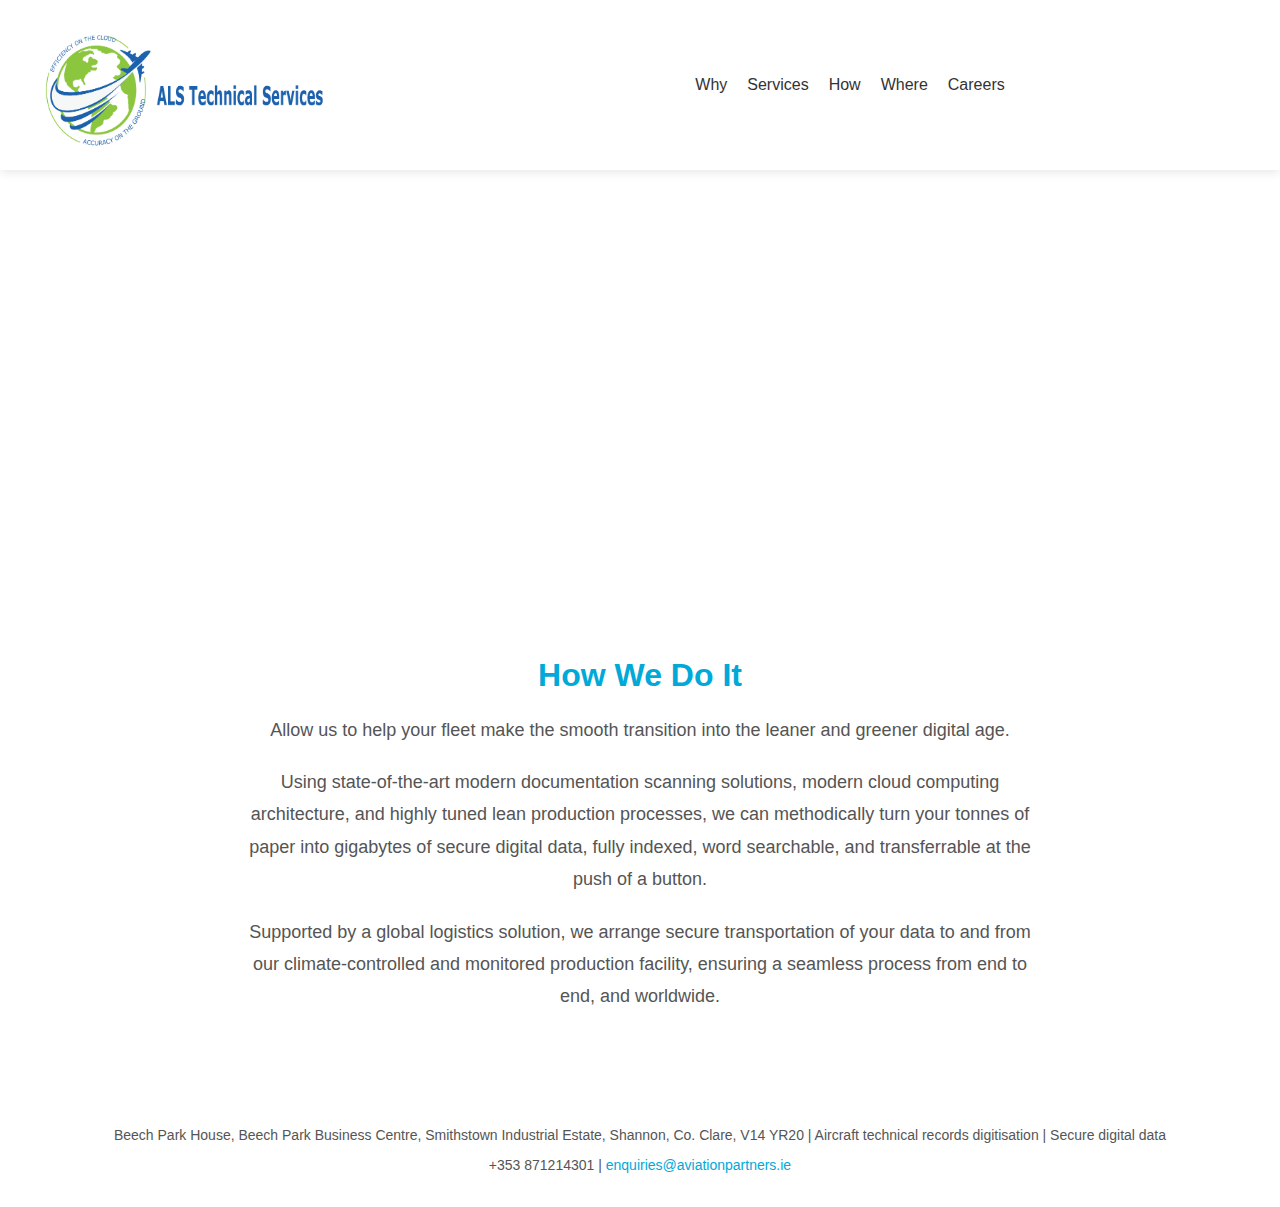
==== commit 193880d7: "Add files via upload" ====
--- a/how.html
+++ b/how.html
@@ -4,7 +4,7 @@
 <head>
     <meta charset="UTF-8">
     <meta name="viewport" content="width=device-width, initial-scale=1.0">
-    <link rel="icon" href="/als-techinal-services-logo.png" type="image/png">
+    <link rel="icon" href="/als-techinal-services-logo.svg" type="image/png">
     <title>How We Do It - Aviation Logistic Solutions</title>
     <script type="application/ld+json">
         {
@@ -36,11 +36,8 @@
 .logo-container {
     /* Define a class for the logo container */
  
-    height: 70px;
-    /* Set the height to 70 pixels */
- 
-    width: 300px;
-    /* Set the width to 300 pixels */
+    height: 120px;  /* Increased from 70px to 120px */
+    width: 400px;   /* Increased from 300px to 400px */
  
     margin-left: 20px;
  
@@ -282,7 +279,7 @@
 <header>
     <div class="logo-container">
         <a href="index.html">
-            <img src="als-logo-hri.svg" alt="Aviation Logistic Solutions Logo">
+            <img src="als-technical-services-logo.png" alt="Aviation Logistic Solutions Logo">
         </a>
     </div>    
     
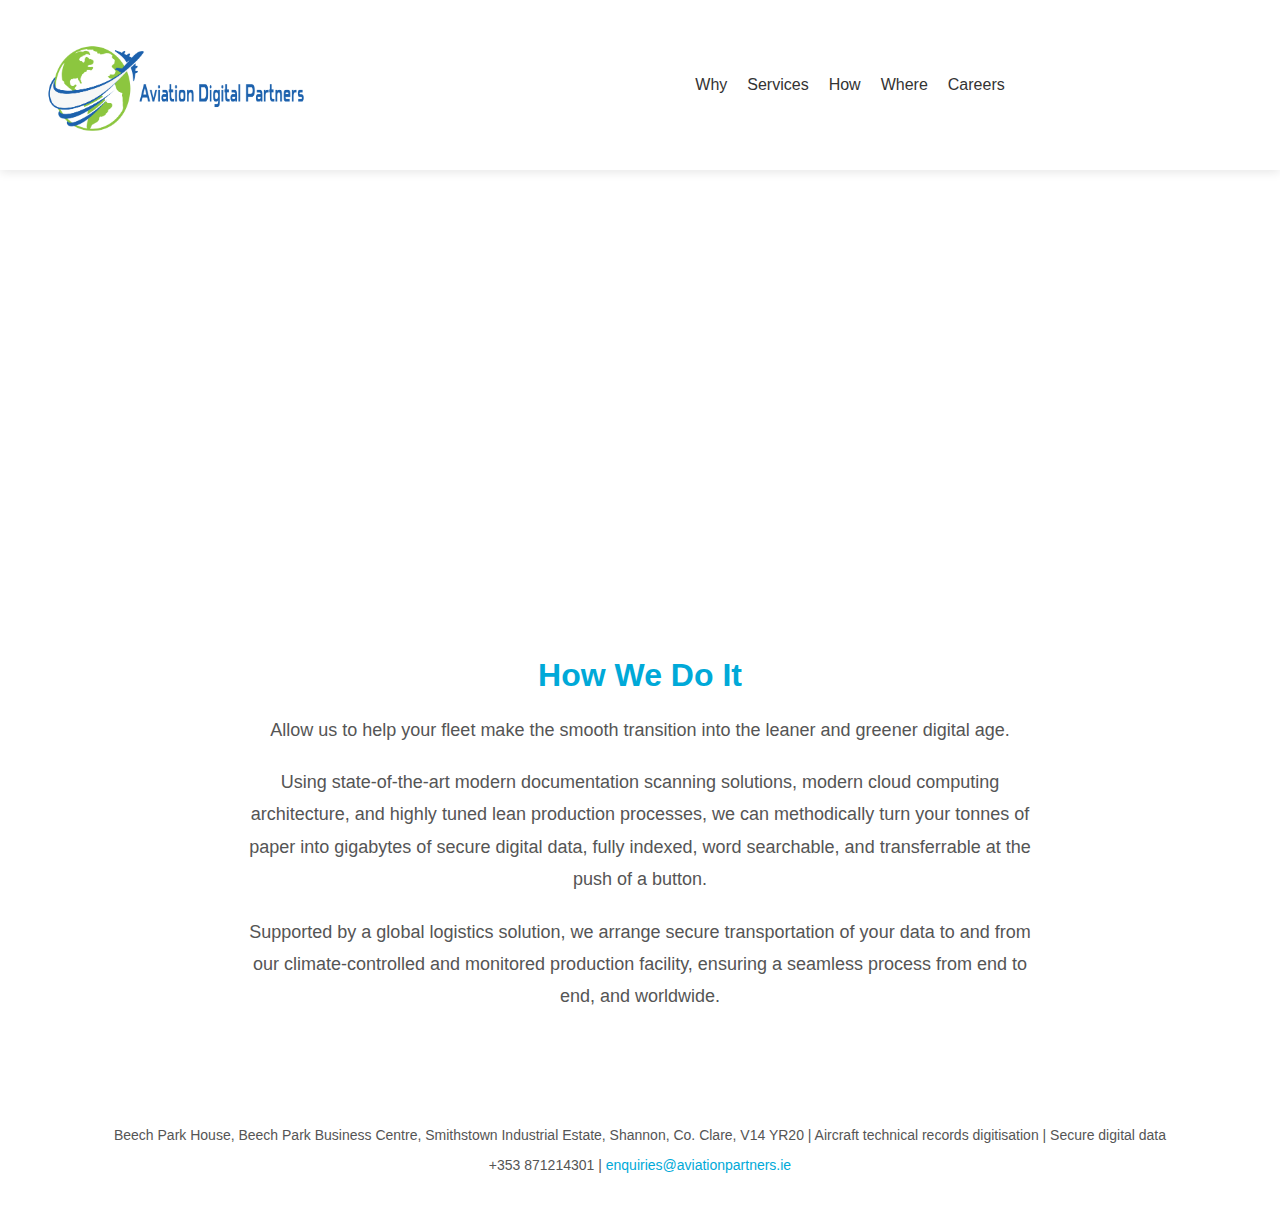
==== commit a3a1e49e: "Add files via upload" ====
--- a/how.html
+++ b/how.html
@@ -4,14 +4,14 @@
 <head>
     <meta charset="UTF-8">
     <meta name="viewport" content="width=device-width, initial-scale=1.0">
-    <link rel="icon" href="/als-techinal-services-logo.svg" type="image/png">
-    <title>How We Do It - Aviation Logistic Solutions</title>
+    <link rel="icon" href="favicon.ico" type="image/png">
+    <title>How We Do It - ADP</title>
     <script type="application/ld+json">
         {
           "@context": "https://schema.org",
           "@type": "Organization",
-          "url": "https://aviationlogisticsolutions.ie",
-          "logo": "https://aviationlogisticsolutions.ie/als-techinal-services-logo.png"
+          "url": "https://aviationpartners.ie",
+          "logo": "/adp-logo.png"
         }
         </script>
     <style>
@@ -279,7 +279,7 @@
 <header>
     <div class="logo-container">
         <a href="index.html">
-            <img src="als-technical-services-logo.png" alt="Aviation Logistic Solutions Logo">
+            <img src="adp-logo.png" alt="ADP Logo">
         </a>
     </div>    
     
